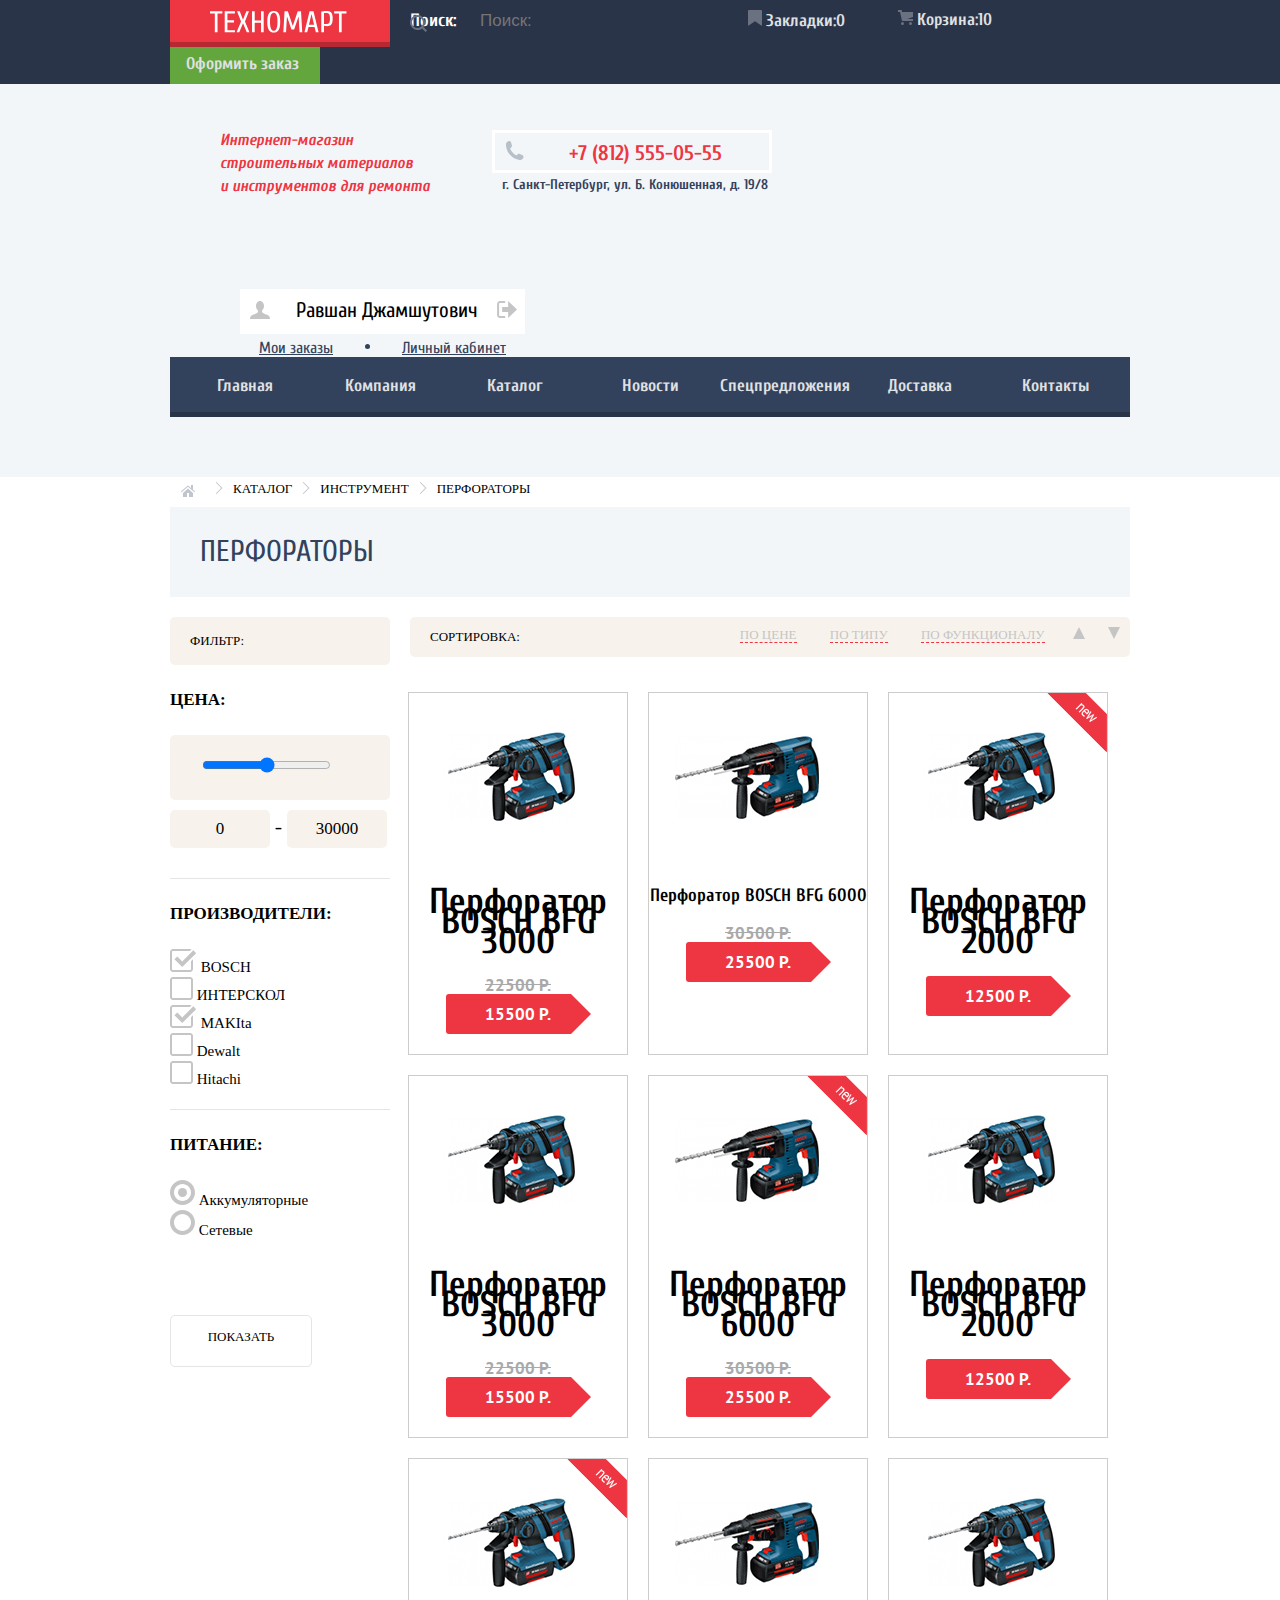
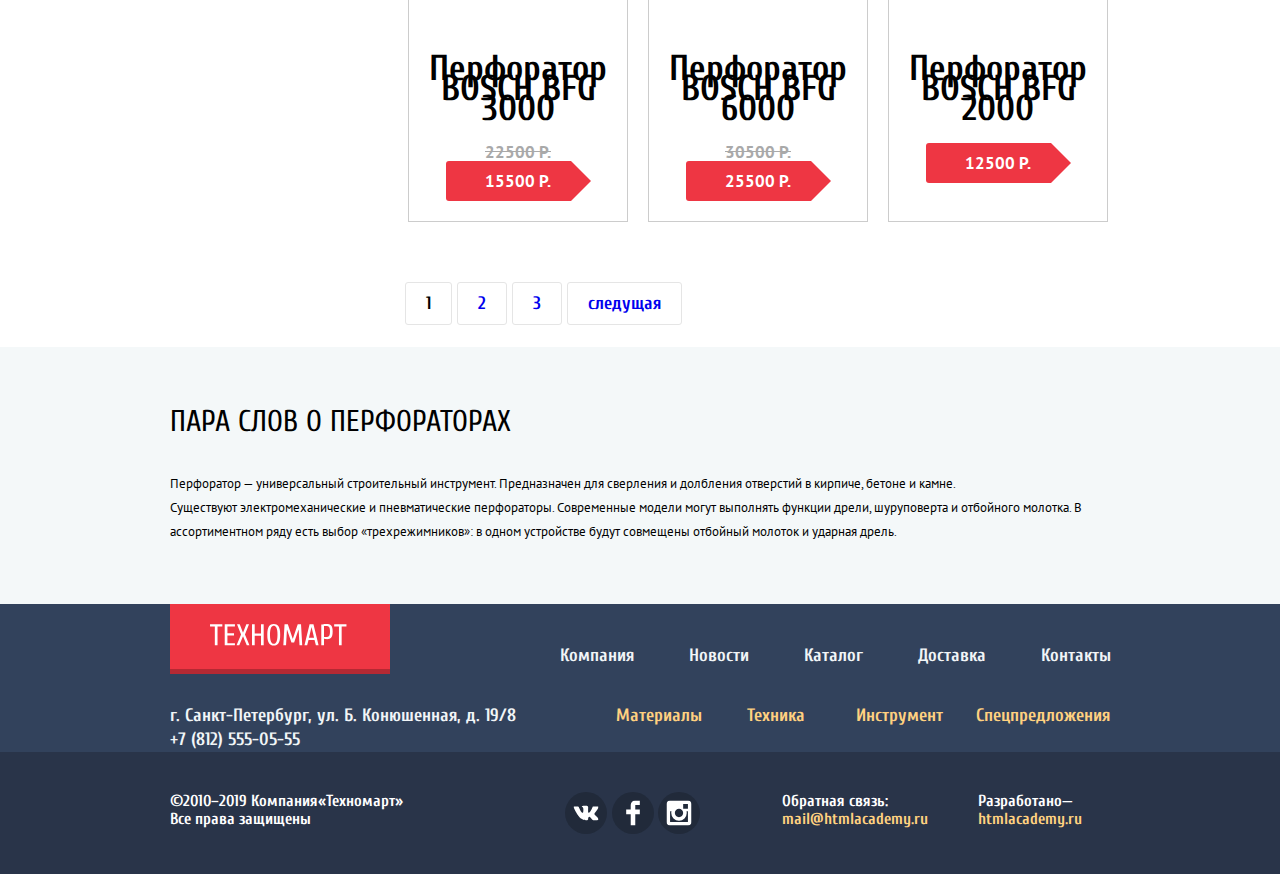
==== catalog.html @ d01e805a "first project" ====
<!DOCTYPE html>
<html lang="ru">
<head>
<meta charset="utf-8">
<title>Техномарт-Каталог</title>
<link href="https://fonts.googleapis.com/css2?family=Cuprum:ital,wght@0,400;0,700;1,400;1,700&family=PT+Sans:ital,wght@0,400;0,700;1,400;1,700&display=swap" rel="stylesheet">
<link href="css/normalize.css" rel="stylesheet">
<link href="css/style.css" rel="stylesheet">
</head>
<body>
  <header>
<!---------------------------------Верхнее меню хедера----------------------------------->
     <div class="top-menu">
<!----------------------------------------------Логотип-------------------------------------------------->
       <div class="holder">
         <a href="./index.html" class="logo">
           <svg xmlns="http://www.w3.org/2000/svg" xmlns:xlink="http://www.w3.org/1999/xlink" preserveAspectRatio="xMidYMid" width="136.5" height="21.59" viewBox="0 0 136.5 21.59">
           <defs>
           <style>
             .cls-1 {
             fill: #fff;
             fill-rule: evenodd;
             }
           </style>
           </defs>
           <path d="M131.694,2.397 L131.694,21.297 L128.994,21.297 L128.994,2.397 L124.194,2.397 L124.194,0.297 L136.494,0.297 L136.494,2.397 L131.694,2.397 ZM121.299,13.512 C120.829,14.102 120.239,14.522 119.529,14.772 C118.819,15.022 117.974,15.147 116.994,15.147 C116.534,15.147 116.014,15.117 115.434,15.057 C114.854,14.997 114.374,14.927 113.994,14.847 L113.994,21.297 L111.294,21.297 L111.294,0.597 C112.054,0.377 112.819,0.222 113.589,0.132 C114.359,0.042 115.194,-0.003 116.094,-0.003 C117.294,-0.003 118.314,0.122 119.154,0.372 C119.994,0.622 120.674,1.037 121.194,1.617 C121.714,2.197 122.094,2.967 122.334,3.927 C122.574,4.887 122.694,6.077 122.694,7.497 C122.694,8.957 122.579,10.177 122.349,11.157 C122.119,12.137 121.769,12.922 121.299,13.512 ZM119.769,4.797 C119.619,4.077 119.384,3.507 119.064,3.087 C118.744,2.667 118.339,2.372 117.849,2.202 C117.359,2.032 116.774,1.947 116.094,1.947 L113.994,1.947 L113.994,13.047 L116.094,13.047 C116.774,13.047 117.359,12.962 117.849,12.792 C118.339,12.622 118.744,12.327 119.064,11.907 C119.384,11.487 119.619,10.917 119.769,10.197 C119.919,9.477 119.994,8.577 119.994,7.497 C119.994,6.417 119.919,5.517 119.769,4.797 ZM104.544,15.897 L98.544,15.897 L97.194,21.297 L94.494,21.297 L99.594,0.297 L103.494,0.297 L108.594,21.297 L105.894,21.297 L104.544,15.897 ZM101.604,3.297 L101.484,3.297 L98.994,13.797 L104.094,13.797 L101.604,3.297 ZM88.644,5.697 L88.494,5.697 L84.144,18.597 L81.444,18.597 L77.094,5.697 L76.944,5.697 L76.044,21.297 L73.344,21.297 L74.544,0.297 L77.844,0.297 L82.734,14.697 L82.854,14.697 L87.744,0.297 L91.044,0.297 L92.244,21.297 L89.544,21.297 L88.644,5.697 ZM68.484,19.347 C67.924,20.167 67.249,20.747 66.459,21.087 C65.669,21.427 64.764,21.597 63.744,21.597 C62.724,21.597 61.819,21.427 61.029,21.087 C60.239,20.747 59.564,20.167 59.004,19.347 C58.444,18.527 58.019,17.422 57.729,16.032 C57.439,14.642 57.294,12.897 57.294,10.797 C57.294,8.697 57.439,6.952 57.729,5.562 C58.019,4.172 58.444,3.067 59.004,2.247 C59.564,1.427 60.239,0.847 61.029,0.507 C61.819,0.167 62.724,-0.003 63.744,-0.003 C64.764,-0.003 65.669,0.167 66.459,0.507 C67.249,0.847 67.924,1.427 68.484,2.247 C69.044,3.067 69.469,4.172 69.759,5.562 C70.049,6.952 70.194,8.697 70.194,10.797 C70.194,12.897 70.049,14.642 69.759,16.032 C69.469,17.422 69.044,18.527 68.484,19.347 ZM67.179,6.357 C66.969,5.197 66.694,4.277 66.354,3.597 C66.014,2.917 65.614,2.447 65.154,2.187 C64.694,1.927 64.224,1.797 63.744,1.797 C63.264,1.797 62.794,1.927 62.334,2.187 C61.874,2.447 61.474,2.917 61.134,3.597 C60.794,4.277 60.519,5.197 60.309,6.357 C60.099,7.517 59.994,8.997 59.994,10.797 C59.994,12.597 60.099,14.077 60.309,15.237 C60.519,16.397 60.794,17.317 61.134,17.997 C61.474,18.677 61.874,19.147 62.334,19.407 C62.794,19.667 63.264,19.797 63.744,19.797 C64.224,19.797 64.694,19.667 65.154,19.407 C65.614,19.147 66.014,18.677 66.354,17.997 C66.694,17.317 66.969,16.397 67.179,15.237 C67.389,14.077 67.494,12.597 67.494,10.797 C67.494,8.997 67.389,7.517 67.179,6.357 ZM50.994,11.697 L44.694,11.697 L44.694,21.297 L41.994,21.297 L41.994,0.297 L44.694,0.297 L44.694,9.597 L50.994,9.597 L50.994,0.297 L53.694,0.297 L53.694,21.297 L50.994,21.297 L50.994,11.697 ZM36.745,21.297 L32.995,12.297 L29.245,21.297 L26.545,21.297 L31.045,10.497 L26.995,0.297 L29.695,0.297 L32.995,8.697 L36.295,0.297 L38.995,0.297 L34.945,10.497 L39.445,21.297 L36.745,21.297 ZM14.695,0.297 L24.895,0.297 L24.895,2.397 L17.395,2.397 L17.395,9.297 L23.995,9.297 L23.995,11.397 L17.395,11.397 L17.395,19.197 L24.895,19.197 L24.895,21.297 L14.695,21.297 L14.695,0.297 ZM7.495,21.297 L4.795,21.297 L4.795,2.397 L-0.005,2.397 L-0.005,0.297 L12.295,0.297 L12.295,2.397 L7.495,2.397 L7.495,21.297 Z" class="cls-1"/>
           </svg>
         </a>
<!-----------------------------------------поиск------------------------------------------------->
        <div class="searchingform">
            <!---------- иконка поиска--------->
            <svg xmlns="http://www.w3.org/2000/svg" width="17" height="17" viewBox="0 0 17 17">
            <path fill="#6a7180" d="M17 15.586l-3.542-3.542A7.465 7.465 0 0 0 15 7.5 7.5 7.5 0 1 0 7.5 15c1.71 0 3.282-.579 4.544-1.542L15.586 17 17 15.586zM2 7.5C2 4.467 4.467 2 7.5 2 10.532 2 13 4.467 13 7.5c0 3.032-2.468 5.5-5.5 5.5A5.506 5.506 0 0 1 2 7.5z"/>
            </svg>
            <form action="https://echo.htmlacademy.ru"  class="" id="serchout" method="POST">
            <label for="search"><span class="visually=hidden"> Поиск:</span>
            </label>
            <input type="search" id="search" name="search" class="search" placeholder="Поиск:">
            </form>
        </div>
<!----------------------------------------закладки---------------------------------------------->
        <div class="top-navigation">

            <label for="bookmark">
            <a href="#">
            <!-- ---------иконка закладок------->
            <svg xmlns="http://www.w3.org/2000/svg" width="14" height="16" viewBox="0 0 14 16">
            <path fill="#6a7180" d="M14 15c0 .55-.368.741-.818.426l-5.363-3.765c-.45-.315-1.187-.315-1.637 0L.818 15.426C.368 15.741 0 15.55 0 15V1c0-.55.45-1 1-1h12c.55 0 1 .45 1 1v14z"/>
            </svg>
            Закладки:<output name="bookmark" id="bookmark">0</output></a></label>
        </div>
<!----------------------------------------Корзина------------------------------------------------------->
        <div class="top-navigation">
            <!-----------иконка Корзины-------->
            <label for="cart">
            <a href="#">
            <svg xmlns="http://www.w3.org/2000/svg" width="15" height="15" viewBox="0 0 15 15"><circle fill="#6a7180" cx="4.5" cy="13.5" r="1.5"/><circle fill="#6a7180" cx="12.5" cy="13.5" r="1.5"/><path fill="#6a7180" d="M15 2H4.07l-.422-2H0v2h2.031l1.985 9H15V9H9.441L15 6.951z"/>
            </svg>
            Корзина:<output name="cart" id="cart">10</output></a></label>
        </div>
<!---------------------------------------оформление заказа-------------------------------------------->
         <a href="#" class="zakaz"><p>Оформить заказ</p></a>
     </div>
     </div>
<!------------------------------------- СРЕДНЯЯ ЧАСТЬ ХЕДЕРА ------------------------------->
     <div class="middle-navigation">
        <div class="holder">
         <div class="pagename"><div class="text">Интернет-магазин строительных материалов <br> и инструментов для ремонта</div></div>
         <div class="contact">
             <a href="tel:+78125550555">
         <!--------------------------контактная информация------------------------------------>
           <!------------ иконка телефона ------------------------>
           <svg xmlns="http://www.w3.org/2000/svg" width="19" height="19" viewBox="0 0 19 19">
            <path fill="#B7BFC8" d="M15.572 18.985h-.941c-4.129-.488-7.157-2.408-9.359-4.864C3.062 11.66 1.318 8.492.978 4.228V3.084c.078-.774.459-1.304.898-1.757C2.425.766 3.25.044 4.002.019c.554-.018 1.5.38 1.879.899.329.446.504 1.339.656 2.003.154.671.505 1.643.408 2.289-.148 1.007-1.487 1.434-1.879 2.166 1.307 3.135 3.443 5.439 6.293 7.031.715-.392 1.346-1.572 2.332-1.595.359-.009.818.178 1.184.286.402.121.75.275 1.104.408.596.224 1.648.521 2.004 1.021.365.513.57 1.356.49 1.879-.164 1.041-1.879 2.197-2.901 2.579z"/>
           </svg>
           +7 (812) 555-05-55</a>
         <div class="adres">г. Санкт-Петербург, ул. Б. Конюшенная, д. 19/8</div>
         </div>
<!-----------------------------------------МЕНЮ ПОЛЬЗОВАТЕЛЯ----------------------------------------------->
              
<!----------------------------------------------логин------------------------------------------------->
         <div class="user-menu user-menu-catalog">
           <div class="enter-catalog">
               <a href="">
                <!-----------------иконка входа ----------------------------------->
                <svg xmlns="http://www.w3.org/2000/svg" width="20" height="18" viewBox="0 0 20 18"><path fill="#c5c5c5" d="M17.881 14.166c-2.144-.735-4.256-1.666-5.207-2.39-.657-.501-.77-1.618-.517-2.415 1.118-.903 1.864-2.477 1.864-4.278C14.021 2.276 12.221 0 10 0S5.979 2.276 5.979 5.083c0 1.801.746 3.374 1.863 4.277.253.798.141 1.915-.517 2.416-.95.724-3.063 1.654-5.207 2.39S0 18 0 18h20s.025-3.099-2.119-3.834z"/>
                </svg>
               </a>
               <div class="user-name">Равшан Джамшутович</div>
    <!-------------------------------------------выход------------------------------------------------->
               <a  href="">
                    <!--иконка выхода -->
                    <svg xmlns="http://www.w3.org/2000/svg" width="21" height="17" viewBox="0 0 21 17">
                        <g fill="#c5c5c5"><path fill="#c5c5c5" d="M21 8.5L12.125 0v6h-6v5h6v6z"/>
                        <path fill="#c5c5c5" d="M3.106 13.952V3.048c.018-.376.171-1.057 1.01-1.057h5.027V0H4.116C1.938 0 1.112 1.81 1.087 3.027v10.946C1.112 15.189 1.938 17 4.116 17h5.027v-1.99H4.116c-.839 0-.992-.683-1.01-1.058z"/>
                        </g>
                    </svg>
               </a>
           </div>
        
<!----------------------------------------меню личной информации-------------------------------->
         <div class="cabinet">
           <a  href="#">Мои заказы</a>
           <div class="point"></div>
           <a  href="#">Личный кабинет</a>
         </div>
          </div>
     </div>
<!-------------------------------------Нижнее меню хедера ------------------------------>
         <ul class="site-navigation notmark holder">
            <li> <a href="index.html">Главная</a></li>
            <li> <a href="#">Компания</a></li>
            <li> <a >Каталог</a></li>
            <li> <a href="#">Новости</a></li>
            <li> <a href="#">Спецпредложения</a></li>
            <li> <a href="#">Доставка</a></li>
            <li> <a href="#">Контакты</a></li>
         </ul>
         </div>
  </header>
<!---------------------------------------------------------- КОНТЕНТ---------------------------------------->
  <main>
     <h1 class="visually-hidden">перфоратор купить</h1>
<!-----------------------------------ХЛЕБНЫЕ КРОШКИ ---------------------------------->
     <div class="holder bread">
         <!--на главную -->
         <a href="/index.html">
           <svg xmlns="http://www.w3.org/2000/svg" width="15" height="12" viewBox="0 0 15 12">
            <g fill="#C1C6CE">
            <path d="M3 8v4h4V8h2v4h4V8L8 3.516z"/>
            <path d="M14.831 6.365L13 4.751V0h-2v2.987L8.332.635c-.02-.017-.043-.023-.064-.037a.465.465 0 0 0-.08-.047.551.551 0 0 0-.095-.024C8.062.521 8.032.515 8 .515c-.031 0-.061.006-.092.012a.46.46 0 0 0-.095.025c-.028.011-.053.029-.08.046-.021.014-.045.02-.064.037l-6.498 5.73a.501.501 0 0 0 .33.875.497.497 0 0 0 .331-.125L8 1.677l6.169 5.438a.501.501 0 0 0 .662-.75z"/>
            </g>
           </svg>
         </a>
         <!--стрелка вправо -->
         <svg xmlns="http://www.w3.org/2000/svg" width="8" height="12" viewBox="0 0 8 12">
           <path fill="#C1C6CE" d="M7.237 5.642L1.729.133a.506.506 0 1 0-.716.716L6.163 6l-5.151 5.15a.507.507 0 0 0 .716.717l5.509-5.509a.504.504 0 0 0 0-.716z"/>
         </svg>
         
         <a href="#">
         Каталог
          </a>
         <!--стрелка вправо -->
           <svg xmlns="http://www.w3.org/2000/svg" width="8" height="12" viewBox="0 0 8 12">
            <path fill="#C1C6CE" d="M7.237 5.642L1.729.133a.506.506 0 1 0-.716.716L6.163 6l-5.151 5.15a.507.507 0 0 0 .716.717l5.509-5.509a.504.504 0 0 0 0-.716z"/>
           </svg>
        
         <a href="#">
         Инструмент
         </a>
         <!--стрелка вправо -->
           <svg xmlns="http://www.w3.org/2000/svg" width="8" height="12" viewBox="0 0 8 12">
            <path fill="#C1C6CE" d="M7.237 5.642L1.729.133a.506.506 0 1 0-.716.716L6.163 6l-5.151 5.15a.507.507 0 0 0 .716.717l5.509-5.509a.504.504 0 0 0 0-.716z"/>
           </svg>
         
         <a href="#">
         Перфораторы
         </a>
     </div>
<!-----------------------------название страницы--------------------------------------------->
     <div class=" holder name-page"> <p>ПЕРФОРАТОРЫ </p></div>
<!----------------------------------ФИЛЬТРЫ------------------------------------------>
<!-------------------------фильтр------------------------------------------>
    <section class="holder items">
    <div class="cols-filtr">
     <div class="filtr">
         <p>фильтр:</p>
         <h2>цена:</h2>
         <div class="range">
         <input type="range" min="0" max="30000">
         </div>
         <input type="text" value="0" class="output">
         -
         <input type="text" value="30000" class="output">
     </div>
<!-------------------------сортировка------------------------------------------>
<!---------------------------------- колонка выбора ПРОИЗВОДИТЕЛИ-------------------------->
     <div class="lable">
         <h2>ПРОИЗВОДИТЕЛИ:</h2>
         <ul class="lable-checkbox notmark">
<!-------------------------иконка выбранной фирмы БОШ---------------------------------->
                <li>
                <svg xmlns="http://www.w3.org/2000/svg" width="27" height="23" viewBox="0 0 27 23">
                <path fill="#c5c5c5" d="M7.285 7.486l-2.829 2.829 7.783 7.783L26.171 4.166l-2.828-2.829-11.104 11.102z"/>
                <path fill="#c5c5c5" d="M21 20c0 .542-.458 1-1 1H3c-.542 0-1-.458-1-1V3c0-.542.458-1 1-1h16.908L21.493.415A2.96 2.96 0 0 0 20 0H3C1.35 0 0 1.35 0 3v17c0 1.65 1.35 3 3 3h17c1.65 0 3-1.35 3-3v-9.829l-2 2V20z"/>
                </svg>
                <input type="checkbox" checked class="visually-hidden"> BOSCH
            </li>
<!-------------------------иконка  фирмы интерскол---------------------------------->
            <li>
                <svg xmlns="http://www.w3.org/2000/svg" width="23" height="23" viewBox="0 0 23 23">
                <path fill="#c5c5c5" d="M20 2c.542 0 1 .458 1 1v17c0 .542-.458 1-1 1H3c-.542 0-1-.458-1-1V3c0-.542.458-1 1-1h17m0-2H3C1.35 0 0 1.35 0 3v17c0 1.65 1.35 3 3 3h17c1.65 0 3-1.35 3-3V3c0-1.65-1.35-3-3-3z"/>
                </svg>
                <input type="checkbox" class="visually-hidden">ИНТЕРСКОЛ
            </li>
<!-------------------------иконка выбранной фирмы Макита---------------------------->
            <li>
                <svg xmlns="http://www.w3.org/2000/svg" width="27" height="23" viewBox="0 0 27 23">
                <path fill="#c5c5c5" d="M7.285 7.486l-2.829 2.829 7.783 7.783L26.171 4.166l-2.828-2.829-11.104 11.102z"/>
                <path fill="#c5c5c5" d="M21 20c0 .542-.458 1-1 1H3c-.542 0-1-.458-1-1V3c0-.542.458-1 1-1h16.908L21.493.415A2.96 2.96 0 0 0 20 0H3C1.35 0 0 1.35 0 3v17c0 1.65 1.35 3 3 3h17c1.65 0 3-1.35 3-3v-9.829l-2 2V20z"/>
                </svg>
                <input type="checkbox" checked class="visually-hidden">MAKIta
            </li>
<!-------------------------иконка  фирмы Дэволт---------------------------------->
            <li>
                <svg xmlns="http://www.w3.org/2000/svg" width="23" height="23" viewBox="0 0 23 23">
                <path fill="#c5c5c5" d="M20 2c.542 0 1 .458 1 1v17c0 .542-.458 1-1 1H3c-.542 0-1-.458-1-1V3c0-.542.458-1 1-1h17m0-2H3C1.35 0 0 1.35 0 3v17c0 1.65 1.35 3 3 3h17c1.65 0 3-1.35 3-3V3c0-1.65-1.35-3-3-3z"/>
                </svg>
                <input type="checkbox" class="visually-hidden"> Dewalt
            </li>
<!-------------------------иконка  фирмы хитачи---------------------------------->
            <li>
                <svg xmlns="http://www.w3.org/2000/svg" width="23" height="23" viewBox="0 0 23 23">
                <path fill="#c5c5c5" d="M20 2c.542 0 1 .458 1 1v17c0 .542-.458 1-1 1H3c-.542 0-1-.458-1-1V3c0-.542.458-1 1-1h17m0-2H3C1.35 0 0 1.35 0 3v17c0 1.65 1.35 3 3 3h17c1.65 0 3-1.35 3-3V3c0-1.65-1.35-3-3-3z"/>
                </svg>
                <input type="checkbox" class="visually-hidden"> Hitachi
            </li>
         </ul>
     </div>
<!------------------------------ колонка выбора ПИТАНИЕ---------------------------------->
     <div class="pit">
         <h2>ПИТАНИЕ:</h2>
         <ul class="lable-checkbox notmark">
<!-------------------------иконка  выбранного типа аккумуляторные----------------------------->
            <li>
                <svg xmlns="http://www.w3.org/2000/svg" width="25" height="25" viewBox="0 0 25 25">
                <path fill="#c5c5c5" d="M12.5 4c4.687 0 8.5 3.813 8.5 8.5 0 4.687-3.813 8.5-8.5 8.5C7.813 21 4 17.187 4 12.5 4 7.813 7.813 4 12.5 4m0-4C5.597 0 0 5.597 0 12.5S5.597 25 12.5 25 25 19.403 25 12.5 19.403 0 12.5 0z"/>
                <circle fill="#c5c5c5" cx="12.5" cy="12.5" r="4.5"/>
                </svg>
                <input type="radio" checked class="visually-hidden"> Аккумуляторные
            </li>
<!-------------------------иконка  типа сетевые----------------------------->
            <li>
                <svg xmlns="http://www.w3.org/2000/svg" width="25" height="25" viewBox="0 0 25 25">
                <path fill="#c5c5c5" d="M12.5 4c4.687 0 8.5 3.813 8.5 8.5 0 4.687-3.813 8.5-8.5 8.5C7.813 21 4 17.187 4 12.5 4 7.813 7.813 4 12.5 4m0-4C5.597 0 0 5.597 0 12.5S5.597 25 12.5 25 25 19.403 25 12.5 19.403 0 12.5 0z"/>
                </svg>
                <input type="radio" class="visually-hidden"> Сетевые
            </li>
         </ul>
     </div>
     <a href="#">ПОКАЗАТЬ</a>
     
     </div>
    
        <div class="sort">
            <p>сортировка:<p>
            <a href="#">   по цене</a>
            <a href="#">   по типу</a>
            <a href="#">   по функционалу</a>
            <a href="#" class="arrow arrow-up">по возрастанию</a>
            <a href="#" class="arrow arrow-down">по убыванию</a>
        </div>
<!-------------------------------------КАТАЛОГ ТОВАРОВ--------------------------------------->
    <div class="catalog-items">
<!----------------------------окно товара 1----------------------------->
         <article class="catalog-item">
           <div>
            <img src="img/content/Bosch_BFG_3000.jpg" alt=" аккумкляторный перформатор Bosch_BFG_3000, средних размеров, с переключателем режима сверления, перфорирования и отбойный молоток. Фирменной раскрасски синего цвета и красными буквами" width="218" height="168">
            <h1>Перфоратор BOSCH BFG 3000</h1>
            <div class="deleted"> 22500 Р.</div>
            <div class="price">15500 Р.</div>
           </div>
           <div class="actions">
            <a href="#" class="buy">купить</a>
            <a href="#" class="bookmark">в закладки</a>
           </div>
         </article>
<!----------------------------окно окно товара 2----------------------------->
         <article class="catalog-item">
           <div>
            <img src="img/content/Bosch_BFG_6000.jpg" alt="аккумкляторный перформатор Bosch_BFG_6000,  Большого размера, с переключателем режима сверления, перфорирования и отбойный молоток. Фирменной раскрасски синего цвета и красными буквами" width="218" height="168">
            <p>Перфоратор BOSCH BFG 6000</p>
            <div class="deleted">30500 Р.</div>
            <div class="price">25500 Р.</div>
           </div>
           <div class="actions">
            <a href="#" class="buy">купить</a>
            <a href="#" class="bookmark">в закладки</a>
           </div>
         </article>
<!---------------------------окно окно товара 3------------------------------->
         <article class="catalog-item item-new">
           <div>
            <img src="img/content/Bosch_BFG_2000.jpg" alt="аккумкляторный перформатор Bosch_BFG_2000,  Большого размера, с переключателем режима сверления, перфорирования и отбойный молоток. Фирменной раскрасски синего цвета и красными буквами" width="218" height="168">
            <h1>Перфоратор BOSCH BFG 2000</h1>
            <div class="price">12500 Р.</div>
           </div>
           <div class="actions">
            <a href="#" class="buy">купить</a>
            <a href="#" class="bookmark">в закладки</a>
           </div>
         </article>
<!--------------------------окно окно товара 4-------------------------------->
         <article class="catalog-item">
           <div>
            <img src="img/content/Bosch_BFG_3000.jpg" alt="аккумкляторный перформатор Bosch_BFG_3000, средних размеров, с переключателем режима сверления, перфорирования и отбойный молоток. Фирменной раскрасски синего цвета и красными буквами" width="218" height="168">
            <h1>Перфоратор BOSCH BFG 3000</h1>
            <div class="deleted"> 22500 Р.</div>
            <div class="price">15500 Р.</div>
           </div>
           <div class="actions">
            <a href="#" class="buy">купить</a>
            <a href="#" class="bookmark">в закладки</a>
           </div>
         </article>
<!------------------------окно окно товара 5---------------------------------->
         <article class="catalog-item item-new">
           <div>
            <img src="img/content/Bosch_BFG_6000.jpg" alt="аккумкляторный перформатор Bosch_BFG_6000,  Большого размера, с переключателем режима сверления, перфорирования и отбойный молоток. Фирменной раскрасски синего цвета и красными буквами" width="218" height="168">
            <h1>Перфоратор BOSCH BFG 6000</h1>
            <div class="deleted">30500 Р.</div>
            <div class="price">25500 Р.</div>
           </div>
           <div class="actions">
            <a href="#" class="buy">купить</a>
            <a href="#" class="bookmark">в закладки</a>
           </div>
         </article>
<!------------------------окно окно товара 6---------------------------------->
         <article class="catalog-item">
           <div>
            <img src="img/content/Bosch_BFG_2000.jpg" alt="аккумкляторный перформатор Bosch_BFG_2000,  Большого размера, с переключателем режима сверления, перфорирования и отбойный молоток. Фирменной раскрасски синего цвета и красными буквами" width="218" height="168">
            <h1>Перфоратор BOSCH BFG 2000</h1>
            <div class="price">12500 Р.</div>
           </div>
           <div class="actions">
            <a href="#" class="buy">купить</a>
            <a href="#" class="bookmark">в закладки</a>
           </div>
         </article>
<!-------------------------окно окно товара 7--------------------------------->
         <article class="catalog-item item-new">
           <div>
            <img src="img/content/Bosch_BFG_3000.jpg" alt="аккумкляторный перформатор Bosch_BFG_3000, средних размеров, с переключателем режима сверления, перфорирования и отбойный молоток. Фирменной раскрасски синего цвета и красными буквами" width="218" height="168">
            <h1>Перфоратор BOSCH BFG 3000</h1>
            <div class="deleted"> 22500 Р.</div>
            <div class="price">15500 Р.</div>
           </div>
           <div class="actions">
            <a href="#" class="buy">купить</a>
            <a href="#" class="bookmark">в закладки</a>
           </div>
         </article>
<!--------------------------окно окно товара 8--------------------------------->
         <article class="catalog-item">
           <div>
            <img src="img/content/Bosch_BFG_6000.jpg" alt="аккумкляторный перформатор Bosch_BFG_6000,  Большого размера, с переключателем режима сверления, перфорирования и отбойный молоток. Фирменной раскрасски синего цвета и красными буквами" width="218" height="168">
            <h1>Перфоратор BOSCH BFG 6000</h1>
            <div class="deleted">30500 Р.</div>
            <div class="price">25500 Р.</div>
           </div>
           <div class="actions">
            <a href="#" class="buy">купить</a>
            <a href="#" class="bookmark">в закладки</a>
           </div>
         </article>
<!--------------------------окно окно товара 9--------------------------------->
         <article class="catalog-item">
           <div>
            <img src="img/content/Bosch_BFG_2000.jpg" alt="аккумкляторный перформатор Bosch_BFG_2000,  Большого размера, с переключателем режима сверления, перфорирования и отбойный молоток. Фирменной раскрасски синего цвета и красными буквами" width="218" height="168">
            <h1>Перфоратор BOSCH BFG 2000</h1>
            <div class="price">12500 Р.</div>
           </div>
           <div class="actions">
            <a href="#" class="buy">купить</a>
            <a href="#" class="bookmark">в закладки</a>
           </div>
         </article>
<!----------------переход на следущую страницу каталога--------------------------------->
         <div class="page-numb">
           <a >1</a>
           <a href="#">2</a>
           <a href="#">3</a>
           <a href="#">следущая</a>
         </div>
     </div>
    
     </section>
<!------------------------------------------ТЕКСТОВЫЙ БЛОК--------------------------------->
     <section class="service perf">
         <div class="holder">
         <h1>ПАРА СЛОВ О ПЕРФОРАТОРАХ</h1>
         <p>
            Перфоратор — универсальный строительный инструмент. Предназначен для сверления и долбления отверстий в кирпиче, бетоне и камне. <br>
            Существуют электромеханические и пневматические перфораторы. Современные модели могут выполнять функции дрели, шуруповерта и отбойного молотка. В ассортиментном ряду есть выбор «трехрежимников»: в одном устройстве будут совмещены отбойный молоток и ударная дрель.
         </p>
         </div>
     </section>
  </main>
  <footer>
<!------------------------------ ФУТЕР-------------------------------------------------------->
<!------------------------------ верхняя часть футера------------------------------------------>
       <section class="main-footer">
          <!--на главную -->
          <div class="holder holder-footer">
          <a class="logo-footer">
            <svg xmlns="http://www.w3.org/2000/svg" xmlns:xlink="http://www.w3.org/1999/xlink" preserveAspectRatio="xMidYMid" width="136.5" height="21.59" viewBox="0 0 136.5 21.59">
             <defs>
                 <style>
                    .cls-1 {
                      fill: #fff;
                      fill-rule: evenodd;
                    }
                 </style>
             </defs>
             <path d="M131.694,2.397 L131.694,21.297 L128.994,21.297 L128.994,2.397 L124.194,2.397 L124.194,0.297 L136.494,0.297 L136.494,2.397 L131.694,2.397 ZM121.299,13.512 C120.829,14.102 120.239,14.522 119.529,14.772 C118.819,15.022 117.974,15.147 116.994,15.147 C116.534,15.147 116.014,15.117 115.434,15.057 C114.854,14.997 114.374,14.927 113.994,14.847 L113.994,21.297 L111.294,21.297 L111.294,0.597 C112.054,0.377 112.819,0.222 113.589,0.132 C114.359,0.042 115.194,-0.003 116.094,-0.003 C117.294,-0.003 118.314,0.122 119.154,0.372 C119.994,0.622 120.674,1.037 121.194,1.617 C121.714,2.197 122.094,2.967 122.334,3.927 C122.574,4.887 122.694,6.077 122.694,7.497 C122.694,8.957 122.579,10.177 122.349,11.157 C122.119,12.137 121.769,12.922 121.299,13.512 ZM119.769,4.797 C119.619,4.077 119.384,3.507 119.064,3.087 C118.744,2.667 118.339,2.372 117.849,2.202 C117.359,2.032 116.774,1.947 116.094,1.947 L113.994,1.947 L113.994,13.047 L116.094,13.047 C116.774,13.047 117.359,12.962 117.849,12.792 C118.339,12.622 118.744,12.327 119.064,11.907 C119.384,11.487 119.619,10.917 119.769,10.197 C119.919,9.477 119.994,8.577 119.994,7.497 C119.994,6.417 119.919,5.517 119.769,4.797 ZM104.544,15.897 L98.544,15.897 L97.194,21.297 L94.494,21.297 L99.594,0.297 L103.494,0.297 L108.594,21.297 L105.894,21.297 L104.544,15.897 ZM101.604,3.297 L101.484,3.297 L98.994,13.797 L104.094,13.797 L101.604,3.297 ZM88.644,5.697 L88.494,5.697 L84.144,18.597 L81.444,18.597 L77.094,5.697 L76.944,5.697 L76.044,21.297 L73.344,21.297 L74.544,0.297 L77.844,0.297 L82.734,14.697 L82.854,14.697 L87.744,0.297 L91.044,0.297 L92.244,21.297 L89.544,21.297 L88.644,5.697 ZM68.484,19.347 C67.924,20.167 67.249,20.747 66.459,21.087 C65.669,21.427 64.764,21.597 63.744,21.597 C62.724,21.597 61.819,21.427 61.029,21.087 C60.239,20.747 59.564,20.167 59.004,19.347 C58.444,18.527 58.019,17.422 57.729,16.032 C57.439,14.642 57.294,12.897 57.294,10.797 C57.294,8.697 57.439,6.952 57.729,5.562 C58.019,4.172 58.444,3.067 59.004,2.247 C59.564,1.427 60.239,0.847 61.029,0.507 C61.819,0.167 62.724,-0.003 63.744,-0.003 C64.764,-0.003 65.669,0.167 66.459,0.507 C67.249,0.847 67.924,1.427 68.484,2.247 C69.044,3.067 69.469,4.172 69.759,5.562 C70.049,6.952 70.194,8.697 70.194,10.797 C70.194,12.897 70.049,14.642 69.759,16.032 C69.469,17.422 69.044,18.527 68.484,19.347 ZM67.179,6.357 C66.969,5.197 66.694,4.277 66.354,3.597 C66.014,2.917 65.614,2.447 65.154,2.187 C64.694,1.927 64.224,1.797 63.744,1.797 C63.264,1.797 62.794,1.927 62.334,2.187 C61.874,2.447 61.474,2.917 61.134,3.597 C60.794,4.277 60.519,5.197 60.309,6.357 C60.099,7.517 59.994,8.997 59.994,10.797 C59.994,12.597 60.099,14.077 60.309,15.237 C60.519,16.397 60.794,17.317 61.134,17.997 C61.474,18.677 61.874,19.147 62.334,19.407 C62.794,19.667 63.264,19.797 63.744,19.797 C64.224,19.797 64.694,19.667 65.154,19.407 C65.614,19.147 66.014,18.677 66.354,17.997 C66.694,17.317 66.969,16.397 67.179,15.237 C67.389,14.077 67.494,12.597 67.494,10.797 C67.494,8.997 67.389,7.517 67.179,6.357 ZM50.994,11.697 L44.694,11.697 L44.694,21.297 L41.994,21.297 L41.994,0.297 L44.694,0.297 L44.694,9.597 L50.994,9.597 L50.994,0.297 L53.694,0.297 L53.694,21.297 L50.994,21.297 L50.994,11.697 ZM36.745,21.297 L32.995,12.297 L29.245,21.297 L26.545,21.297 L31.045,10.497 L26.995,0.297 L29.695,0.297 L32.995,8.697 L36.295,0.297 L38.995,0.297 L34.945,10.497 L39.445,21.297 L36.745,21.297 ZM14.695,0.297 L24.895,0.297 L24.895,2.397 L17.395,2.397 L17.395,9.297 L23.995,9.297 L23.995,11.397 L17.395,11.397 L17.395,19.197 L24.895,19.197 L24.895,21.297 L14.695,21.297 L14.695,0.297 ZM7.495,21.297 L4.795,21.297 L4.795,2.397 L-0.005,2.397 L-0.005,0.297 L12.295,0.297 L12.295,2.397 L7.495,2.397 L7.495,21.297 Z" class="cls-1"/>
            </svg>
          </a>
          <ul class="notmark footer-midletext nav">
            <li><a href="#">Компания</a></li>
            <li><a href="#">Новости</a></li>
            <li><a href="catalog.html">Каталог</a></li>
            <li><a href="#">Доставка</a></li>
            <li><a href="#">Контакты</a></li>
          </ul>
  <!--------------------------адрес + список------------------------------------------->
          <div class="footer-midletext footer-contact">
            <p>г. Санкт-Петербург, ул. Б. Конюшенная, д. 19/8</p>
            <a href="tel:+78125550555">+7 (812) 555-05-55</a>
          </div>
          <ul class="notmark footer-midletext chcolor listitems">
            <li><a href="#">Материалы</a></li>
            <li><a href="#">Техника</a></li>
            <li><a href="#">Инструмент</a></li>
            <li><a href="#">Спецпредложения</a></li>
          </ul>
          </div>
       </section>
  <!-------------------------нижняя линия на темном фоне------------------------------------------>
       <section class="down-footer footerdowntext">
          <div class="holder down-footer-holder">
          <div class="copyright">&copy;2010–2019 Компания&laquo;Техномарт&raquo; <br>Все права защищены</div>
          <ul class="notmark icons-holder">
            <li class="icons"> <!-- ----------иконка ВК --------------->
              <span class="visually-hidden"> Вконтакте наша группа</span>
              <a href="#">
                  <svg xmlns="http://www.w3.org/2000/svg" width="26" height="15" viewBox="0 0 26 15"><path fill="#FFF" d="M16.138 11.51c.956-.309 2.18 2.04 3.483 2.939.978.681 1.727.534 1.727.534l3.473-.05s1.815-.112.957-1.554c-.071-.12-.503-1.069-2.585-3.022-2.177-2.043-1.882-1.712.739-5.244 1.597-2.153 2.236-3.468 2.036-4.028-.192-.539-1.365-.399-1.365-.399L20.69.713c-.381.001-.704.119-.851.515-.003.004-.621 1.666-1.445 3.079-1.741 2.989-2.436 3.148-2.724 2.961-.661-.433-.494-1.737-.494-2.664 0-2.897.432-4.105-.846-4.417-.427-.104-.739-.172-1.828-.182-1.392-.021-2.574 0-3.244.329-.445.223-.786.712-.579.74.26.035.843.16 1.155.586.401.552.389 1.789.389 1.789s.229 3.411-.54 3.834c-.528.29-1.25-.302-2.803-3.016-.793-1.388-1.392-2.922-1.392-2.922s-.116-.285-.326-.441c-.25-.185-.6-.244-.6-.244L.848.684S.29.7.085.946c-.182.218-.015.668-.015.668s2.909 6.881 6.203 10.347c3.02 3.182 6.452 2.971 6.452 2.971h1.555s.469-.054.709-.312c.224-.24.214-.691.214-.691s-.031-2.109.935-2.419z"/>
                </svg>
              </a>
            </li>
            <li class="icons"> <!-----------иконка ФБ ------------------>
              <span class="visually-hidden"> ФейсБук наша группа</span>
              <a href="#">
                  <svg xmlns="http://www.w3.org/2000/svg" width="12" height="22" viewBox="0 0 12 22"><path fill="#FFF" d="M12 4V0H8a4 4 0 0 0-4 4v4H0v4h4v10h4V12h4V8H8V4h4z"/>
                </svg>
              </a>
            </li>
            <li class="icons"><!------------иконка Инста ----------------->
              <span class="visually-hidden"> Инстаграмм наша группа</span>
              <a href="#" >
                  <svg xmlns="http://www.w3.org/2000/svg" width="21" height="21" viewBox="0 0 21 21"><path fill="#FFF" d="M18 0H3C1.35 0 0 1.35 0 3v15c0 1.65 1.35 3 3 3h15c1.65 0 3-1.35 3-3V3c0-1.65-1.35-3-3-3zm-7.5 7c1.93 0 3.5 1.57 3.5 3.5S12.43 14 10.5 14 7 12.43 7 10.5 8.57 7 10.5 7zM18 18H3V9h1.181A6.504 6.504 0 0 0 4 10.5a6.5 6.5 0 1 0 13 0 6.45 6.45 0 0 0-.181-1.5H18v9zm0-11h-4V3h4v4z"/>
                  </svg>
              </a>
            </li>
          </ul>
          <div class="down-contact">
              <div class="footerdowntext margin-footer-contact">
                <p> Обратная связь:</p>
                <a href="mailto:mail@htmlacademy.ru" class="chcolor">mail@htmlacademy.ru</a>
              </div>
              <div class="footerdowntext margin-footer-contact">
                <p>Разработано—</p>
                <a href="https://htmlacademy.ru/intensive/htmlcss" class="chcolor">htmlacademy.ru</a>
              </div>
          </div>
          </div>
       </section>
    </footer>
  <!--------------------------------------ПОПАП ТОВАР ДОБАВЛЕН В КОРЗИНУ--------------------------------->
       <section class="modalform">
  <!---------иконка галочким добавления товара в корзину ------------------------------>
           <div class="lable-form">
           <svg xmlns="http://www.w3.org/2000/svg" width="66" height="66" viewBox="0 0 66 66"><circle fill="#63A63E" cx="33" cy="33" r="33"/><path fill="#FFF" d="M49.641 21.066a1.003 1.003 0 0 0-1.414 0L29.788 39.504a1.003 1.003 0 0 1-1.414 0l-8.14-8.139a1.003 1.003 0 0 0-1.414 0L15.285 34.9a1.003 1.003 0 0 0 0 1.414l13.089 13.09a1.003 1.003 0 0 0 1.414 0l3.536-3.536 1.414-1.414 18.438-18.438a1.003 1.003 0 0 0 0-1.414l-3.535-3.536z"/>
           </svg>
           <h1>Товар добавлен в корзину!</h1>
           </div>
           <div class="btns">
           <a href="#" class="btnzak">ОФОРМИТЬ ЗАКАЗ</a>
           <a href="#" class="btnbuy">ПРОДОЛЖИТЬ ПОКУПКИ</a>
           </div>
           <button class="modalform-close"></button>
       </section>
       
       
       <script>
           var link = document.querySelector(".buy");
           var popup = document.querySelector(".modalform");
           var close = popup.querySelector(".modalform-close");

            link.addEventListener("click", function (evt) {
                evt.preventDefault();
                popup.classList.add("modalform-show");
            });
            close.addEventListener("click", function (evt) {
                evt.preventDefault();
                popup.classList.remove("modalform-show");
            });
            window.addEventListener("keydown", function (evt) {
                if (evt.keyCode === 27) {
                evt.preventDefault();
                if (popup.classList.contains("modalform-show")) {
                popup.classList.remove("modalform-show");
            }
            }
            });
       </script>
       
</body>
</html>
---- css/style.css ----
body {
	margin: 0;
	padding: 0;
	
	font-family: "Cuprum", "PT Sans", Arial, sans-serif;
	font-size: 18px;
	line-height: 24px;
	font-weight: 700;
	color: black;
	text-transform: none;
	
	background-color: white;
	background-image:url(../img/content/main_bg.png);
	background-position: top center;
	background-repeat: no-repeat;
}

a {
	text-decoration: none;
}
img{
	max-width: 100%;
	height: auto;
}
.visually-hidden:not(:focus):not(:active),
input[type="checkbox"].visually-hidden,
input[type="radio"].visually-hidden {
  position: absolute;

  width: 1px;
  height: 1px;
  margin: -1px;
  border: 0;
  padding: 0;

  white-space: nowrap;

  clip-path: inset(100%);
  clip: rect(0 0 0 0);
  overflow: hidden;
}
/* ---------------------------одщее форматирование-----------------*/
.top-menu{
	background-color:#293449;
}
.middle-navigation{
	background-color:#f3f6f8;
	color: #32425c;
	padding-bottom: 60px;
 }
.top-navigation{
	margin: 12px 44px;
	width: 960px;
}
.notmark{
	list-style: none;
	margin: 0;
	padding: 0;
}
.holder{
	display: flex; 
	flex-wrap: wrap;
	
	margin-left: 170px;
	margin-right: 170px;
}	
	
/* -------------------------форматирование хедера-------------- */
a.logo{
	position:absolute;
	box-sizing: border-box;
	background-color:#ee3643;
	
	width: 220px;
	height: 47px;
	
	box-shadow: inset 0px -5px 0px #b52933;
}
a.logo-footer:hover,
a.logo:hover{
	background-color:#ca2c37;
	box-shadow: inset 0px -5px 0px #9a212a;
}
a.logo-footer:focus,
a.logo:focus{
	background-image: #ba2732;
	box-shadow: inset 0px -5px 0px #8e1e26;
}
.logo svg{
	display: block;
	position:absolute;
	margin: 11px 40px;
}
.searchingform{
	margin-left: 240px;
	color: #ffffff;
}
.searchingform input{
	display: inline-block;
	
	width: 268px;
	height: 42px;
	padding-left: 18px;
	
	border: none;
	
	background-color:#293449;
	
	font-size: 17px;
	line-height: 18px;
}
.searchingform input:focus{
	background-color:#ffffff;
	color: black;
}
.searchingform svg{
	display: block;
	position: absolute;
	margin-top: 15px;	
}

.top-navigation{
	display: inline-block;
	width: 150px;
	height: 42px;
	margin: 0;
}
.top-navigation a{
	position: absolute;
	margin-left: 18px;
	margin-top: 10px;
	vertical-align: middle;
}
.top-navigation,
.top-navigation a,
.top-menu a{
	font-size: 17px;
	line-height: 18px;
	color: #e0e1e3;

}
.top-navigation:hover,
.top-navigation a:hover,
.searchingform svg path:hover,
.top-menu a :hover,
.site-navigation a:hover{
	color: #ffffff;
	background-color:#212a3a;
	fill: #ffffff;
}

.top-navigation:focus,
.top-navigation a:focus,
.searchingform svg path:focus,
.top-menu a:focus,
.site-navigation a:focus,{
	color:#babbbd;
	background-color:#161d29;
	fill: #ee3643;
}


a.zakaz{
	display: inline-block;
	background-color:#63a63e;
	color: #e0e1e3;
	width: 150px;
	height: 42px;
	margin: 0;
}
.zakaz p:hover,
a.zakaz:hover{
	background-color:#5fbb2d;
	color:#b6c8ae;
}
.zakaz p:focus,
a.zakaz:focus{
	background-color:#518534;
	color:#abc0a1;
}
.zakaz p{
	margin-block-start:0;
	margin-block-end: 0;
	margin: 13px 16px;
}
/*-------------------------средняя часть хедера---------------------*/	
.pagename{
	display: inline-block;
	width: 300px;
	height: 158px;
	font-style: italic;
	font-size: 16px;
	line-height: 23px;
	color: #ee3643;
	
 }
.text{
	 margin: 45px 50px;
	 width: 210px;
 }
.contact{
	margin-left: 22px;
	width: 280px;
	display: flex;
	flex-wrap: wrap;
	align-content: center;
}
.contact a{
	box-sizing: border-box;
	width: 100%;
	height: 43px;
	
	border: 3px solid #ffffff;
	
	padding-top: 8px;
	padding-left: 10px;
	margin: 0;
	color: #ee3643;
	font-size: 21px;
	line-height: 21px;
}
.contact svg{
	margin-right: 40px;
}
.adres{
	display: inline-block;
	
	font-family: "Cuprum";
	font-size: 14px;
	line-height: 24px;
	color: #32425c;
	
	margin: 0;
	padding-left: 10px;
}


.user-menu{
	width: 285px;
	display: flex;
	flex-wrap: wrap;
	justify-content: space-between;
	
	margin-left: 70px;
	padding-top: 47px;
}
.user-menu-catalog{
	flex-direction: column;
	justify-content: flex-start;
}
.enter{
	box-sizing: border-box;
	display: inline-block;
	width: 120px;
	height: 45px;
	background-color: #ffffff;
	
	color: #000000;
	font-size: 21px;
	line-height: 21px;
	font-weight: 400;
	
	padding-left: 15px;
	padding-top: 11px; 
 }
.enter svg{
	 margin-right: 15px;
	 margin-top: 1px;
 }
 /*------------------------------------catalog.html------------------*/
.enter-catalog{

	box-sizing: border-box;
	display: flex;
	justify-content: space-between;
	width: 285px;
	height: 45px;
	background-color: #ffffff;
	
	color: #000000;
	font-size: 21px;
	line-height: 21px;
	font-weight: 400;
	
	padding-left: 10px;
	padding-top: 11px; 
}
.enter-catalog svg{
	 margin-top: 1px;
	 margin-right: 8px;
 }
.user-name{
	margin: 0px;
	padding: 0px;
}
.cabinet{
	
	display: flex;
	justify-content: space-around;
	margin: 0px;
	margin-top: 5px;
}
.cabinet a{
	margin: 0px 11px;
	
	font-size: 16px;
	line-height: 18px;
	font-weight: 400;
	color: #32425c;
}
.cabinet a,
.cabinet a:focus,
.cabinet a:hover{
	text-decoration:underline;
}
.point{
	margin: 5px;
	width: 5px;
	height: 5px;
	border-radius: 50%;
	background-color:#32425c;
}
/*------------------------------------*/
.registration{
	display: block;
	box-sizing: border-box;
	width: 150px;
	height: 45px;
	background-color: #ffffff;
	
	color: #000000;
	font-size: 21px;
	line-height: 21px;
	font-weight: 400;
	
	padding-left: 26px;
	padding-top: 11px; 
 }
 .user-menu a:hover{
	color: #ee3643;
 }
 .user-menu a:focus{
	color:#babbbd;
 }
 
.site-navigation{
	width: 960px;
	min-height: 57px;
	display: flex;
	flex-wrap: wrap;
	justify-content:center;
	
	background-color: #32425c;
	
	box-shadow: inset 0px -5px 0px #293449;
}
ul.site-navigation {
	padding: 0;
}
.site-navigation a{
	display: inline-block;
	box-sizing: border-box;
	width: 135px;
	height: 60px;
	
	font-size: 17px;
	line-height: 17px;
	color: #e0e1e3;
	text-align: center;
	
	padding-top: 20px;	
} 
.site-navigation a:hover{
	background-color: #293449;
	color: #ffffff; 1d2739
}
.site-navigation a:focus{
	background-color: #1d2739;
	color: #a8abaf;
}
/* ----------------------------------форматирование контента------------ */

.new:before {
  content: "";
  position: absolute;
  top: 380px;
  left: 410px;
  z-index: 10;

  width: 60px;
  height: 600px;

  background: url(../img/new.png) no-repeat 0 0;
}

/*---------------------------------------------------------index.html------------------------------------*/
.flex-item{
	margin-top: 60px;
	padding: 0;
}
.row{
	display: flex;
	margin-bottom: 20px;
	
}
.cols{
	margin-left: 640px;
	display: flex;
	flex-direction: column;	
}

.main-item {
	box-sizing: border-box;
	display: inline-block;
	font-size: 14px;
	line-height: 18px;
	color: #ffffff;
	background-color: #e5e5e5;
	margin-right: 20px;
}
.main-item h2{
	font-size: 24px;
	line-height: 30px;
	font-weight: bold;
	color: #ffffff;
	
	margin-left: 20px;
	width: 150px;
	height: 25px;
		
}
.main-item a{
	position: relative;
	
	font-size: 14px;
	line-height: 18px;
	color: #ffffff;
	text-transform: uppercase;
	
	top: -35px;
	left: 20px;
	
	width: 135px;
	height: 38px;
	
	background-color:#e5e5e5;
	opacity: 0.6;
	border-radius: 5px;
	
	padding: 0;
	margin: 0;
	
	padding: 9px 10px;
	
}
.main-item a:hover{
	background-color: #cccccc;
  
}
.main-item a:focus{
	background-color: #b2b2b2;			
}



.box-material svg{
	position: relative;
	
	top:-35px;
	left: 80px;
	
	width: 44px;
	height: 65px;	
}
.box-material{
	width: 300px;
	height: 123px;
	background-color:#ffbf47;
}


.box-instrument svg{
	position: relative;
	
	top:-35px;
	left: 80px;
	
	width: 75px;
	height: 65px;	
}

.box-instrument{
	width: 300px;
	height: 123px;
	background-color: #3bbce3;
}

.box-tech svg{
	position: relative;
	
	top:-35px;
	left: 80px;
	
	width: 80px;
	height: 65px;	
}
.box-tech{
	width: 300px;
	height: 123px;
	background-color: #dc91d8;
}

.box-discont svg{
	position: relative;
	
	top:-35px;
	left: 80px;
	
	width: 60px;
	height: 75px;	
}
.box-discont{
	width: 300px;
	height: 123px;
	background-color: #8ed78f;
	margin-bottom: 20px;
	
}

.box-delivery svg{
	position: relative;
	
	top:-35px;
	left: 80px;
	
	width: 80px;
	height: 65px;	
}
.box-delivery{
	width: 300px;
	height: 123px;
	background-color: #ffc047;
}
/*------------------------------слайдер-------------------------*/
.slider{
	position: absolute;
	top: 522px;
}
.slider1{
	display: flex;
	position: relative;
}
.slider2{
	display: flex;
	position: relative;
	top: -266px;
}
.slider h1{
	font-size: 31px;
	line-height: 31px;
	font-weight: bold;
	color: #ffffff;
	text-transform: uppercase;
	padding: 0;
	margin: 0;
}
.slider h3{
	font-size: 18px;
	line-height: 24px;
	color: #ffffff;
	
	padding: 0;
	margin: 2px 0;

}
.nameslide{
	position: absolute;
	margin: 35px 25px;
}
.opencat{
	position: absolute;
	display: inline-block;
	box-sizing: border-box; 
	top: 205px;
	left: 25px;
	
	width: 195px;
	height: 38px;
	
	font-size: 14px;
	line-height: 18px;
	color: #ffffff;
	text-transform: uppercase;
	background-color: #ee3643;
	border-radius: 5px;
}
.opencat:hover{
	background-color: #ca2c37;
}
.opencat:focus{
	background-color:#ba2732;
}
.opencat p{
	margin: 10px 40px;
	padding: 0;
}

.btnleft{
	position: absolute;
	display: inline-block;
	box-sizing: border-box;
	background-color: transparent;
	border: none;
	
	top: 115px;
	left: 25px;
	
}
.btnright{
	position: absolute;
	display: inline-block;
	box-sizing: border-box;
	background-color:transparent;
	border: none;
	
	top: 115px;
	left: 578px;

}
.indicator1{
	box-sizing: border-box;
	position: absolute;
	width: 10px;
	height: 10px;
	
	top: 220px;
	left: 290px;
	
	border-radius: 100%;
	background-color: #ffffff;
}
.indicator2{
	box-sizing: border-box;
	position: absolute;
	width: 10px;
	height: 10px;
	
	top: 220px;
	left: 312px;
	
	border: 2px solid #ffffff;
	border-radius: 100%;
	background-color: #ee3643;
}
.indicator4{
	box-sizing: border-box;
	position: absolute;
	width: 10px;
	height: 10px;
	
	top: 740px;
	left: 505px;
	
	border: 2px solid #ffffff;
	border-radius: 100%;
	background-color: #ee3643;
	z-index: 3
}
.indicator3{
	box-sizing: border-box;
	position: absolute;
	width: 10px;
	height: 10px;
	
	top: 740px;
	left: 505px;
	
	border: 2px solid #ffffff;
	border-radius: 100%;
	background-color: #ee3643;
	z-index: 3
}



/*------------------------------------------Список популярных товаров---------------------------------------------*/
.pop-header{
	background-color:#f9f5f0;
}
.pop-header-name{
     width: 960px;
     justify-content: space-between;
     align-items: center;
}
.pop-header h1{
	font-size: 30px;
	line-height: 30px;
	font-weight: bold;
	color: #32425c;
	text-transform: uppercase;

}
.pop-header a{
	box-sizing: border-box;
	width: 253px;
	height: 38px;
	
	font-size: 14px;
	line-height: 18px;
	color: #ffffff;
	text-transform: uppercase;
	text-align: center;
	
	background-color: #ee3643;
	border-radius: 5px;
	
	padding: 10px;
	
}
.pop-header a:hover,
.info a:hover,
a.writeus:hover{
	background-color: #ca2c37;
}
.pop-header a:focus,
.info a:focus,
a.writeus:focus{
	background-color:#ba2732;
}
ul.popitems{
	margin: 170;
	padding: 0;
}
.popitems{
	width: 960px;
	justify-content: space-between;
}

.popitems li{
	width: 220px;
	height: 318px;
	border: 1px solid #eaeaea;	
}
.popitems h1{
	width: 191px;
	height: 66px;
	font-family: "PT Sans";
	font-size: 18px;
	line-height: 20px;
	font-weight: bold;
	text-align: center;
	color: black;
	margin:0;
}

.deleted{
	text-decoration:line-through;
	font-family: "PT Sans";
	font-size: 17px;
	line-height: 18px;
	text-align: center;
	color: #a9a9a9;
	font-weight: bold;

}
.price{
	font-family: "PT Sans";
	font-size: 17px;
	line-height: 18px;
	text-align: center;
	color: #ffffff;
	font-weight: bold;

	position: relative;

	width: 85px;
	margin: 0 auto 20px;
	padding: 11px 30px;
	
	background: #ee3643;
	border-radius: 3px;
}
.price:after {
	content: "";
	position: absolute;
	top: 0;
	right: -20px;
	
	width: 0;
	height: 0;
	
	border: 20px solid #ffffff;
	border-left-color: #ee3643;
}
.new-item .price{
	margin-top: 15px;
	padding: 11px 30px;

}
.new-item:before {
  content: "";
  position: absolute;
  top: 870px;
  left: 1070px;
  z-index: 10;

  width: 60px;
  height: 60px;

  background: url(../img/new.png) no-repeat 0 0;
}
ul.poplable{
	width: 960px;
	margin: 0;
	padding: 0;
	margin-left: 170px;
	margin-right: 170px;
}
.poplable li{
	box-sizing: border-box;
	width: 222px;
	height: 144px;
	border: 1px solid #eaeaea;
	text-align: center;
	margin-right: 20px;
	margin-bottom: 20px;
}
.poplable li:nth-child(4n) {
  margin-right: 0;
}
.poplable li:hover{
	
	box-shadow: 0px 12px 50px -20px black;
	
}
.poplable li:focus{
	box-shadow: 0px 12px 50px -20px black;
	opacity: 0.2;
}
.poplable img{
	padding: 0px;
	margin-top: 50px; 
}
.poplable .interskol img{
	padding: 0px;
	margin-top: 25px; 
}
.poplable .lg img,
.poplable .mtb img{
	padding: 0px;
	margin-top: 30px; 
}
.poplable .aeg img{
	padding: 0px;
	margin-top: 20px; 
}


/*--------------------------------------------Сервисы компания и контаты----------------------------------------------------------------*/
.service{
	background-color: #f4f8f9;
	height: 510px;
}
.service-holder{
	margin-top: 65px;
	width: 400px;
	height: 150px;
}
.serivce-menu{
	position: absolute;
	
	top:1800px;
	left:170px;
	margin-top: 30px;
}
.img-side{
	margin-top: 30px;
	position: absolute;
	width: 12px;
	height: 260px;
	
	top:1765px;
	left: 403px;
	background-image: url(../img/vert_menu_service.png);
	background-repeat: no-repeat;
	border: 1px solid transparent;
	z-index: 3;
}
.service h1{
	margin: 0px;
	margin-bottom: 35px;
}
.serivce-menu li{
	box-sizing: border-box;
	height: 64px;
}
.serivce-menu a{
	box-sizing: border-box;
	display: inline-block;
	width: 240px;
	height: 64px;
	color: #ffffff;
	background-color: #32425c;
	border: 1px solid black;
	padding-top: 20px;
	padding-left: 20px;
}
.serivce-menu a:hover{
	background-color:#293449;
}
.serivce-menu a:focus{
	background-color:#ffffff;
	color: #293449;
}
.service h1,
.contact h1,
.about h1,
.popup-contact h1{
	font-family: "Cuprum";
	font-weight: 400;
	font-size: 30px;
	line-height: 30px;
	text-transform: uppercase;
	
}
.service p,
.about p,
.contact p,
.about p,
.popup-contact p{
	font-family: "PT Sans";
	font-size: 13px;
	line-height: 24px;
	font-weight: 400;
	margin: 0;
	padding: 0;
}
.infobok{
	position: absolute;
	top: 1800px;
	left: 530px;
	display: flex;
	width: 600px;
	height: 260px;
	margin-top: 30px;
	background-color: transparent;
}
.delivery{
	flex-direction: column;
	background-image: url(../img/dostavka-car.png);
	background-repeat: no-repeat;
	background-position-x: 130px;

}
.delivery p{
	display: inline-block;
	width: 280px;
}

.garant{
	flex-direction: column;
	background-image: url(../img/garant.png);
	background-repeat: no-repeat;
	background-position-x: 210px;
}
.garant p{
	display: inline-block;
	width: 380px;
	font-size: 18px;
}
	
.kredit{
	flex-direction: column;
	background-image: url(../img/credit.png);
	background-repeat: no-repeat;
	background-position-x: 135px;
}
.infobok img{
	width: 470px;
	height: 270px;
	position: absolute;
	left: 130px;
	background-image: url(../img/dostavka-car.jpg);
	background-repeat: no-repeat
	border: none;
}
.infobok h1{
	display: inline-block;
	font-family: "Cuprum";
	font-weight: 400;
	font-size: 36px;
	line-height: 36px;
	color: #32425c;
	
}

.infobok a{
	margin-top: 35px;
	display: inline-block; 
	
	width: 195px;
	height: 38px;
	
	font-size: 14px;
	line-height: 18px;
	color: #ffffff;
	text-transform: uppercase;
	text-align: center;
	
	background-color: #ee3643;
	border-radius: 5px;	
}
.about a:hover,
.infobok a:hover{
	background-color: #ca2c37;
}
.about a:focus,
.infobok a:focus{
	background-color: #ba2732;
}
.center{
	display:inline-block;
	position: relative;
	padding-top: 12px;
}

.info-holder p{
	margin: 0;
	padding: 0;
}
.popup-contact,
.about{
	margin: 80px 0px;
	margin-right: 120px;
}

.about p{
	margin: 30px 0px;
	padding: 0;
	width: 520px;
}
.about li{
	list-style: none;
	list-style-image: url(../img/line_red.png);
	margin: 20px 0px;
	padding: 0;
	
	font-family: "Cuprum";
	font-weight: 400;
	font-size: 18px;
	line-height: 20px;
	color: #000000;
	
}

.about a{
	margin-top: 20px;
	padding-top: 10px;
	display: inline-block; 
	box-sizing: border-box;
	width: 220px;
	height: 40px;
	
	font-size: 14px;
	line-height: 18px;
	color: #ffffff;
	text-transform: uppercase;
	text-align: center;
	
	background-color: #ee3643;
	border-radius: 5px;	

}
.popup-contact{
	width: 300px;
	height: 370px;
}
.popup-contact p{
	width: 180px;
	margin: 30px 0px;
}
.popup-contact img{
	margin-top: 10px;
	margin-bottom: 40px;
}
a.writeus{
	display: inline-block;
	position: relative;
	box-sizing: border-box;
	width: 300px;
	height: 38px;
	
	font-size: 14px;
	line-height: 18px;
	color: #ffffff;
	text-transform: uppercase;
	text-align: center;
	
	background-color: #ee3643;
	border-radius: 5px;
	
	padding: 10px;
}
/*--------------------------------------------------------catalog.html-----------------------------------*/
.bread{
	display: flex;
	justify-content: flex-start;
}
.bread a{
	margin-top: 3px;
	font-family: "PTSans";
	font-size: 13px;
	line-height: 18px;
	font-weight: 400;
	color: #000000;
	text-transform: uppercase;
}
.bread svg{
	margin: 5px 10px;
}
.name-page{
	width: 960px;
	background-color:#f3f6f8;
	box-sizing: border-box;
}
.name-page p{
	font-size: 30px;
	line-height: 30px;
	font-weight: 400;
	color: #32425c;
	margin-left: 30px;
}
.items{
	height: 1200px;
	width: 960px;
	margin-bottom: 150px;
	
	
}
.cols-filtr{
	margin-top: 20px;
	margin-right: 20px;
	height: 750px;
	width: 220px;
	display: flex;
	flex-direction: column;
}
.filtr{
	border-bottom: 1px solid #e5e5e5;
}
.cols-filtr p{
	margin: 0px;
	box-sizing: border-box;
	background-color: #f7f3ec;
	padding-left: 20px;
	padding-bottom: 15px;
	padding-top: 15px;
	border-radius: 5px;
	
	font-family: "PTSans";
	font-size: 13px;
	line-height: 18px;
	font-weight: 400;
	color: #000000;
	text-transform: uppercase;
}
.cols-filtr h2{
	padding: 0;
	margin: 0;
	margin-bottom: 20px;
	margin-top: 20px;
	font-family: "PTSans";
	font-size: 17px;
	line-height: 30px;
	font-weight: 700;
	color: #000000;
	text-transform: uppercase;
}
.range{
	padding: 20px 30px;
	background-color: #f7f3ec;
	margin-bottom: 10px;
	border-radius: 5px;
}
.output{
	box-sizing: border-box;
	width: 100px;
	background-color: #f7f3ec;
	border: none;
	border-radius: 5px;
	padding-top: 10px;
	padding-bottom: 10px;
	margin-bottom: 30px;
	
	font-family: "PTSans";
	font-size: 17px;
	line-height: 18px;
	font-weight: 400;
	color: #000000;
	text-align: center;
}
.lable-checkbox li{
	position: relative;
	cursor: pointer;
	font-family: "PTSans";
	font-size: 15px;
	line-height: 20px;
	font-weight: 400;
	color: #000000;
  
 }
 .lable-checkbox li:nth-last-child(1){
	 margin-bottom: 20px;
 }
 .lable-checkbox path:hover{
	 fill:#b5b5b5;
 }
 .lable{
	 border-bottom: 1px solid #e5e5e5;
 }
 .pit{
	 margin-bottom: 55px;
 }
 .cols-filtr a{
	border: 1px solid #e5e5e5;
	border-radius: 5px;
	width: 140px;
	height: 40px;
	
	font-family: "PTSans";
	font-size: 13px;
	line-height: 18px;
	font-weight: 400;
	color: #000000;
	text-transform: uppercase;
	text-align: center;
	padding-top: 12px;
 }
 .sort{
	display: flex;
	justify-content: space-between;
	align-items: center;
	margin-top: 20px;
	
	width: 720px;
	height: 40px;
	background-color: #f7f3ec;
	border-radius: 5px;
	
	font-family: "PTSans";
	font-size: 13px;
	line-height: 18px;
	font-weight: 400;
	color: #000000;
	text-transform: uppercase;
	
 }
.sort p{
	margin: 0;
	padding: 0;
	margin-left: 20px;
 }
.sort a{
	margin: 0px 15px;
	color: #c5c5c5;
	text-decoration: none;
	border-bottom: 1px dashed #ee3643;
 }
 .sort a:hover{
	color: #000000;
	text-decoration: underline #ee3643;
	border-bottom: none; 
 }
.sort a:focus{
	color: #ee3643;
	text-decoration: none;
	border-bottom: none;
}
 a.arrow {
	display: inline-block;
	margin: 0 10px;
	font-size: 0;
	text-decoration: none;
	border-bottom: none;
}

.arrow::before {
	display: inline-block;
	border: 12px solid #c5c5c5;
	border-right-width: 6px;
	border-right-color: transparent;
	border-left-width: 6px;
	border-left-color: transparent;
	content: "";
}

.arrow-up::before {
	border-top-width: 0;
}
.arrow-down::before {
	border-bottom-width: 0;
}
.arrow:hover::before {
	display: inline-block;
	border: 12px solid #000000;
	border-right-width: 6px;
	border-right-color: transparent;
	border-left-width: 6px;
	border-left-color: transparent;
	content: "";
}

.arrow-up:hover::before {
	border-top-width: 0;
}
.arrow-down:hover::before {
	border-bottom-width: 0;
}

.arrow:focus::before {
	display: inline-block;
	border: 12px solid #ee3643;
	border-right-width: 6px;
	border-right-color: transparent;
	border-left-width: 6px;
	border-left-color: transparent;
	content: "";
}

.arrow-up:focus::before {
	border-top-width: 0;
}
.arrow-down:focus::before {
	border-bottom-width: 0;
}
.catalog-items {
	position: relative;
	top: -675px;
	left: 228px;
	display:flex;
	justify-content: space-around;
	flex-wrap: wrap;
	width: 720px;
}
.catalog-item:nth-last-child(3n){
	margin-left: 0px;
}
.catalog-item {
  position: relative;
  display: inline-block;
  width: 218px;
  margin-bottom: 20px;
  
  line-height: 20px;
  font-weight: bold;
  text-align: center;
  
  border: 1px solid #ccc;
}
.catalog-item .actions {
  position: absolute;
  top: 0;
  left: 0;
  
  width: 218px;
  height: 88px;
  padding: 40px 0;
  
  background-color: rgba(255,255,255,0.9);
  z-index: 10;
}

.catalog-item .actions .buy,
.catalog-item .actions .bookmark {
  display: block;
  width: 129px;
  margin: 0 auto;
  margin-bottom: 7px;
  padding: 7px 0;
  
  background-color: #63a63e;
  border: 3px solid #63a63e;
  border-bottom-color: #367315;
  border-radius:3px;
  
  color: white;
  font-size: 14px;
  font-weight: normal;
  font-family: "Cuprum", sans-serif;
  line-height: 18px;
  text-decoration: none;
  text-transform: uppercase;
}
.catalog-item .actions .bookmark {
  color: #32425c;
  background: white;
  border-bottom-color: #63a63e;
}
.catalog-item .actions {
  display: none;
}

.catalog-item:hover .actions {
  display: block;
}
.item-new:before {
  content: "";
  position: absolute;
  top: 0px;
  left: 158px;
  z-index: 10;

  width: 60px;
  height: 600px;

  background: url(../img/new.png) no-repeat 0 0;
}


.page-numb{
	position: relative;
	right: 215px;
	margin: 50px;
}
.page-numb a{
	border: 1px solid #e5e5e5;
	padding: 10px 20px;
	border-radius: 3px;
}
.page-numb a:hover{
	border: 1px solid #bdc6ca;
}
.page-numb a:focus{
	border: 1px solid #ee3643;
}
page-numb a:active{
	border: 1px solid #ee3643;
	background-color: #ee3643;
}
.service h1{
	width: 100%;
	margin-top: 60px;
}
.service p{
	width: 915px;
	margin-bottom: 60px;
}
.perf{
	height: auto;
}
/*--------------------------------------------------------ФУТЕР--------------------------------------------------*/
.main-footer{
	background-color: #32425c;
	margin: 0;
}
.holder-footer{
	width: 960px;
}
a.logo-footer{
	position:relative;
	box-sizing: border-box;
	background-color:#ee3643;
	
	width: 220px;
	height: 70px;
	
	box-shadow: inset 0px -5px 0px #b52933;
	margin-right: 170px;
	margin-bottom: 30px;
}
.logo-footer svg{
	display: block;
	position:absolute;
	margin: 20px 40px;
}
.footer-midletext{
	box-sizing: border-box;
	display: flex;
	flex-direction: row;
}
.footer-midletext a,
.footer-midletext p{
	font-size: 18px;
	line-height: 24px;
	color: #f1f5f7;	
	margin: 0px;
	padding: 0px;
}
.footer-midletext a:hover{
	text-decoration:underline;
}
.footer-midletext a:focus{
	opacity: 0.5;
	text-decoration:none;
}
.nav li{
	margin-right:55px;
	padding-top: 40px;
	text-align: center; 
}
.nav li:nth-child(5n) {
  margin-right: 0;
}
.footer-contact{
	display: flex;
	flex-direction: row;
	flex-direction: column;
	margin-right: 100px;	
}
.listitems li{
	width: 80px;
	margin-right:40px;
	text-align: center
}

.down-footer{
	background-color: #293449;
	margin: 0;
	padding: 0;
}
.down-footer-holder{
	width: 960px;
	padding-top: 40px;
	padding-bottom: 40px;
	
}
.copyright{
	width: 235px;
	
	padding: 0px;
	margin-right: 160px;
}

.icons-holder{	
	display: flex;
	justify-content: space-between;
	width: 135px;
	margin-right: 32px;
	
}
li.icons{
  position: relative;
  text-align: center;
  border-radius: 50%;
  background-color: #212a3a;
  width: 42px;
  height: 42px;
}
li.icons:hover{
  background-color: #ee3643;
}
li.icons:focus{
  background-color: #ee3643;
}
.icons svg{
  position: absolute;
  top: 50%;
  left: 50%;
  transform: translate(-50%,-50%);
  display: inline-block;
  width: 25px;
  height: 25px;
}

.down-contact{
	display: flex;
}
.chcolor a,
.footerdowntext a.chcolor{
	color:#ffd180;
}
.footerdowntext,
.footerdowntext a,
.footerdowntext p{
	font-size: 16px;
	line-height: 18px;
	color: #ffffff;	
	margin: 0px;
	padding: 0px;
}
.margin-footer-contact{
	margin-left: 50px;
}

.footerdowntext a:hover{
	text-decoration:underline;
}
.footerdowntext a:focus{
	text-decoration:none;
	color: #ee3643;
}
/*--------------------------------------попапы-----------------------------------*/
.map{
	display: none;
	position: fixed;
	top:60%;
	left:30%;
	margin-top: -450px;
	margin-left: -225px;
}
.button{
	position: absolute;
	width: 22px;
	height: 22px;
	top: 10px;
	left: 908px; 
	background-color: transparent;
	border: 0;
}
.button:after,
.button:before{
	content: "";
	position: absolute;
	top: 10;
	right: -5px;
	width: 30px;
	height: 4px;
	background-color: #ee3643;
	
}
.button:after{
	transform: rotate(-45deg);
}
.button:before{
	transform: rotate(45deg);
}
/*----------------------форма обратной связи--------------------------------*/
.modalform {
  display: none;	
  position: fixed;
  background-color: #ffffff;
  top: 120px;
  left: 50%;

  width: 620px;
  margin-left: -320px;
  border-top: 7px solid #ff5357;
  z-index: 11;
  
  box-shadow: 0 30px 50px rgba(0, 0, 0, 0.7);
}
.modalform-show{
	display: block;
	animation: bounce 0.6s;
}
.modalform-error {
  animation: shake 0.6s;
}
@keyframes bounce {
  0% {
    transform: translateY(-2000px);
  }

  70% {
    transform: translateY(30px);
  }

  90% {
    transform: translateY(-10px);
  }

  100% {
    transform: translateY(0);
  }
}
@keyframes shake {
  0%,
  100% {
    transform: translateX(0);
  }

  10%,
  30%,
  50%,
  70%,
  90% {
    transform: translateX(-10px);
  }

  20%,
  40%,
  60%,
  80% {
    transform: translateX(10px);
  }
}
/*---------------------форматирование окон ввода---------------------*/
.mailform{
	width: 460px;
	display: flex;
	flex-wrap: wrap;
	justify-content: space-between;
	margin: 50px 80px  0 80px;
}
.mailform p{
	margin: 0;
	margin-bottom: 15px;
	font-size: 18px;
	line-height: 18px;
	font-weight: 400;
	margin-block-end:0;
}
.mailform input[type="text"]{
	box-sizing: border-box;
	width: 220px;
	padding: 5px 15px;
	padding-right: 2px;
	
	font-size: 13px;
	line-height: 18px;
	font-weight: 400;
	
	
	color: #a9a9a9;
	
	border: 2px solid #dee3e4;
}
.flextext{
	display: flex;
	padding-bottom: 15px;
}
.tab{
	margin-top: 20px;
}
textarea{
	box-sizing: border-box;
	font-size: 13px;
	line-height: 18px;
	font-weight: 400;
	color: #a9a9a9;
	resize: none;
	border: 2px solid #dee3e4;
	padding: 10px 15px;
	margin-bottom: 37px;
}
.sent{
	width: 100%;
	display: inline-block;
	text-align: center;
	background-color: #f4f4f4;
}
.subbutton{
	width: 460px;
	height: 40px;
	
	background-color: #ee3643;
	
	margin-top: 38px;
	margin-bottom: 38px;
	
	border-radius: 5px;
	
	color: #ffffff;
	font-size: 14px;
	line-height: 18px;
	font-weight: 400;
}
.lable-form{
	display: flex;
	width: 420px;
	height: 70px;
	margin-top: 50px;
	margin-left: 80px;
}
.lable-form h1{
	margin: 0;
	padding: 0;
	margin-top: 20px;
	margin-left: 30px;
	
	font-size: 30px;
	line-height: 30px;
	font-weight: 400;
	
}
.btns{
	margin-top: 50px;
	display: flex;
	justify-content: center;
	background-color: #f4f4f4;
}
.btns a{
	box-sizing: border-box;
	width: 220px;
	height: 40px;
	border-radius: 5px;
	text-align: center;
	padding-top: 12px;
	margin: 40px 20px;
	
	font-size: 14px;
	line-height: 18px;
	font-weight: 400;
}
.btnzak{
	background-color:  #ee3643;
	color: #ffffff;
}
.btnbuy{
	background-color:  #ffffff;
	color: #000000;
}
/*---------------------закрытие окна--------------------*/
.modalform-close{
	position: absolute;
	top: 17px;
	right: 10px;
	
	width: 30px;
	height: 30px;
	
	background-color: transparent;
	border: 0;
	
	cursor: pointer;
}
.modalform-close::before,
.modalform-close::after {
	content: "";
	
	position: absolute;
	top: 13px;
	left: 0px;
	
	width: 30px;
	height: 3px;
	
	background-color: #ee3643;
}

.modalform-close::before {
	transform: rotate(45deg);
}

.modalform-close::after {
	transform: rotate(-45deg);
}
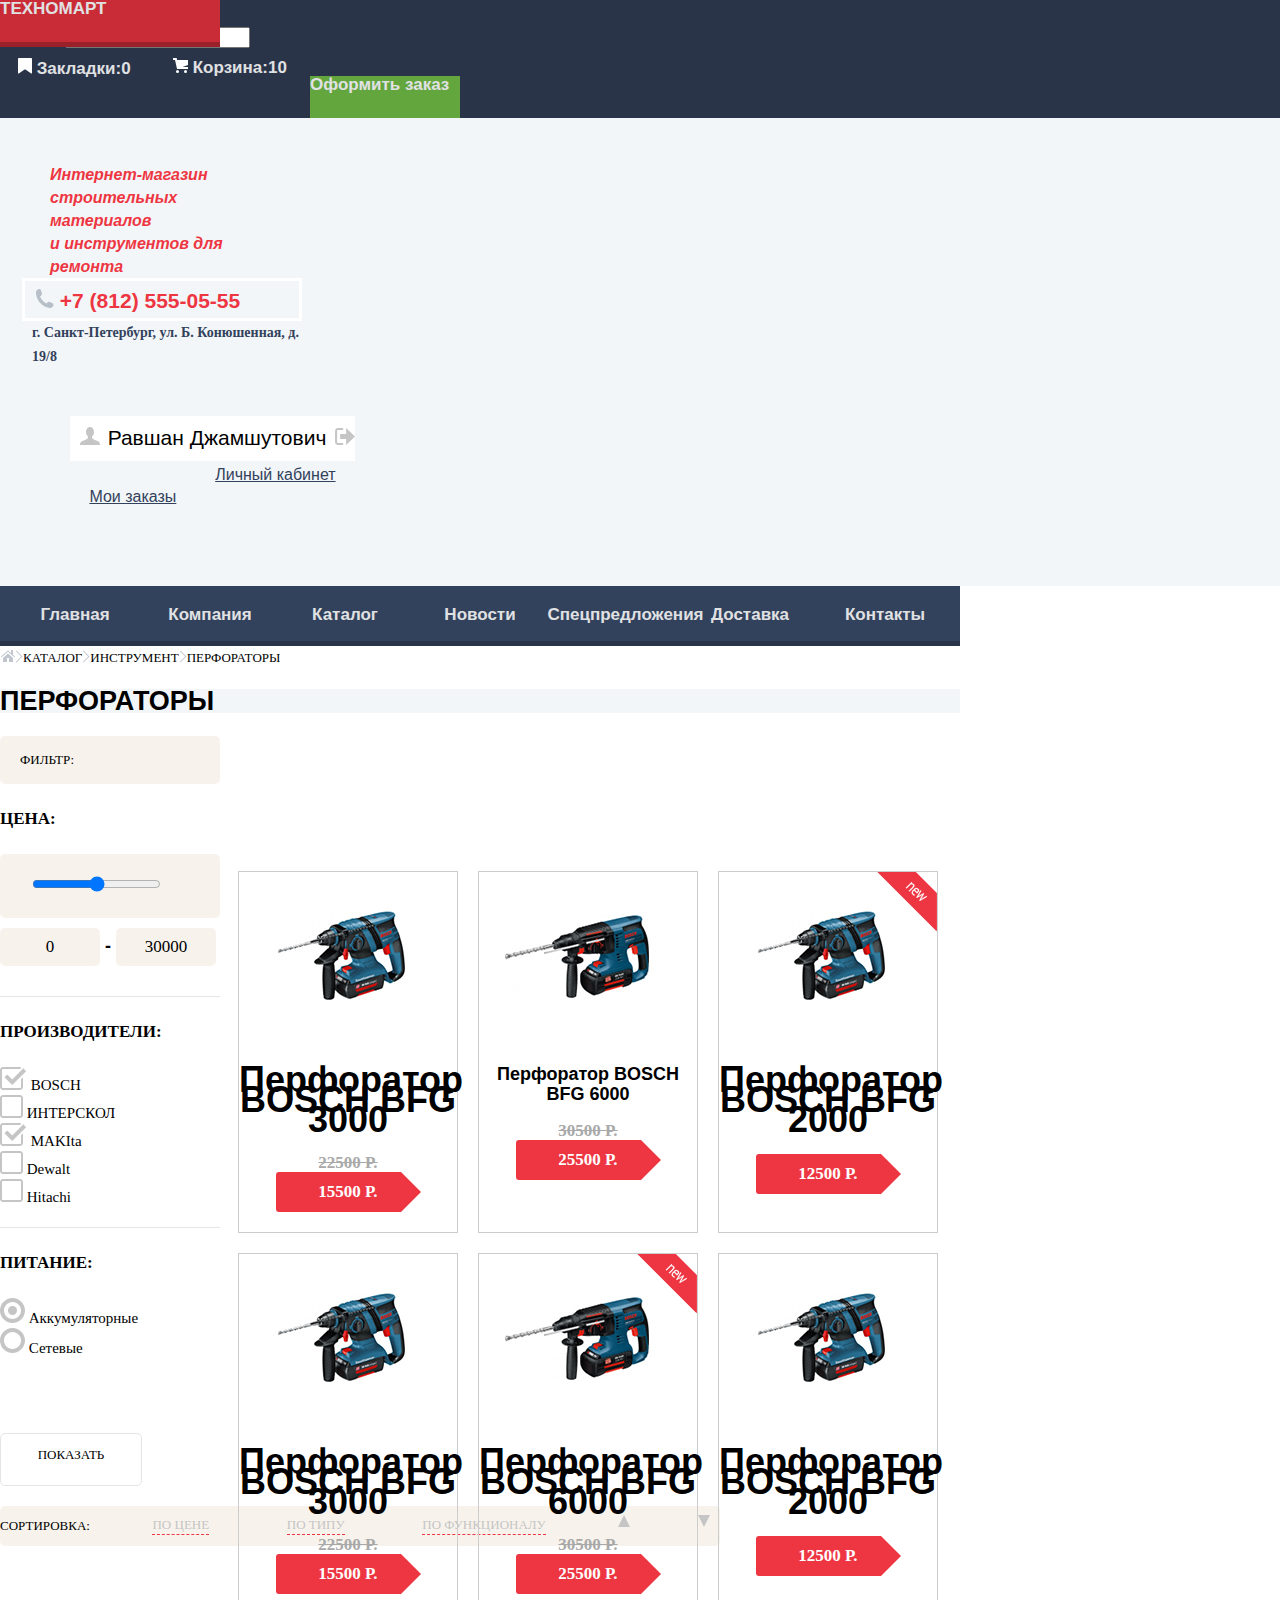
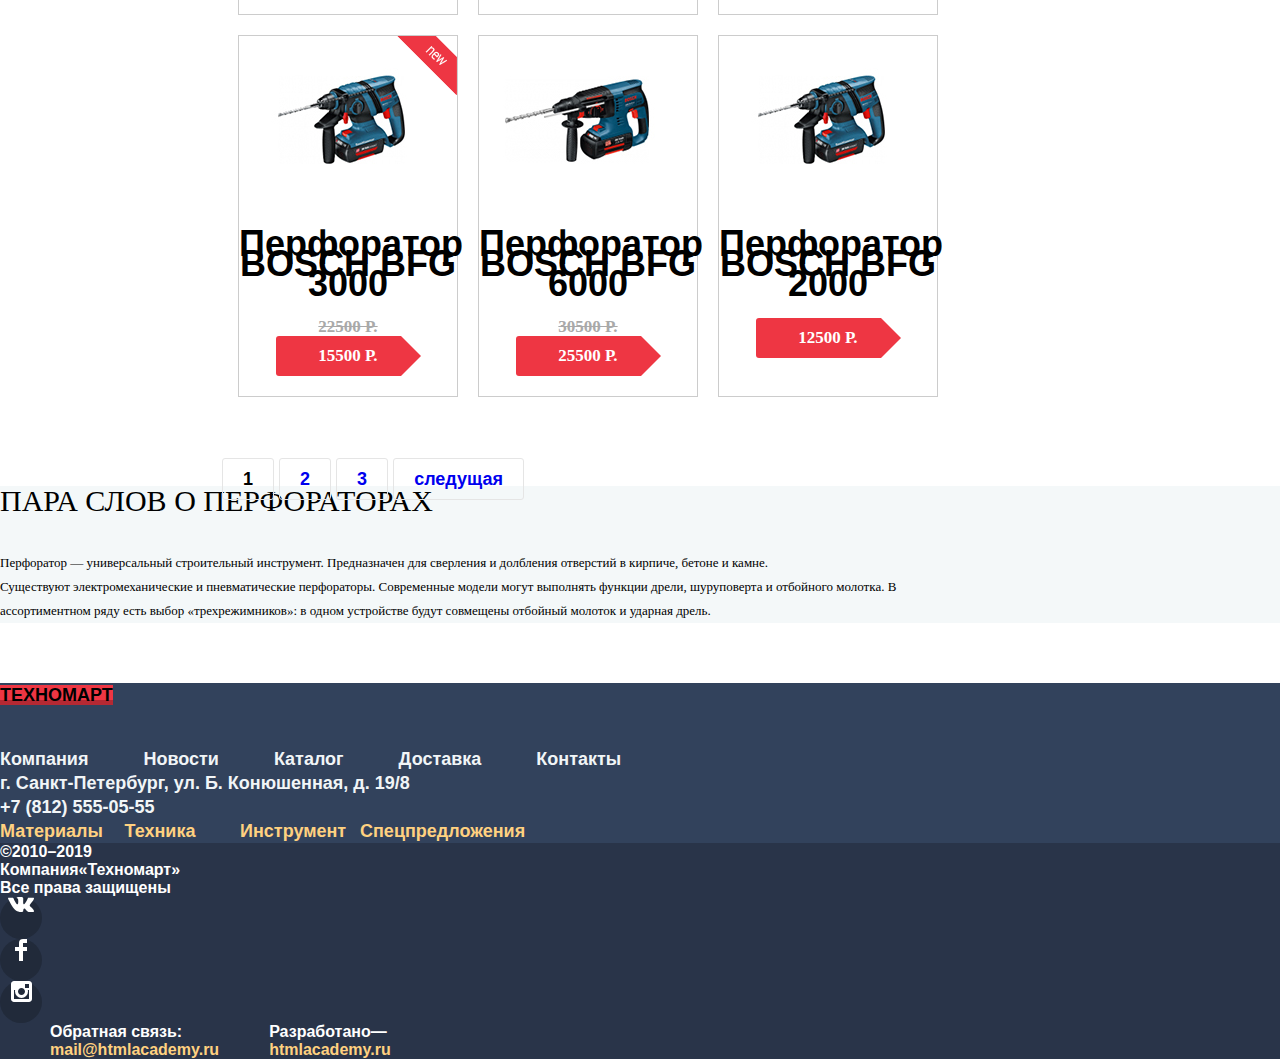
==== commit cb4722c7: "Разметка главной страницы" ====
--- a/catalog.html
+++ b/catalog.html
@@ -2,508 +2,565 @@
 <html lang="ru">
 <head>
 <meta charset="utf-8">
-<title>Техномарт-Каталог</title>
-<link href="https://fonts.googleapis.com/css2?family=Cuprum:ital,wght@0,400;0,700;1,400;1,700&family=PT+Sans:ital,wght@0,400;0,700;1,400;1,700&display=swap" rel="stylesheet">
-<link href="css/normalize.css" rel="stylesheet">
-<link href="css/style.css" rel="stylesheet">
+  <title>Техномарт-Каталог</title>
+  <link href="fonts/cuprum.woff2" rel="stylesheet">
+  <link href="fonts/cuprum.woff" rel="stylesheet">
+  <link href="fonts/cuprumbold.woff2" rel="stylesheet">
+  <link href="fonts/cuprumbold.woff" rel="stylesheet">
+  <link href="fonts/cuprumitalic.woff2" rel="stylesheet">
+  <link href="fonts/cuprumitalic.woff" rel="stylesheet">
+  <link href="fonts/cuprumbolditalic.woff2" rel="stylesheet">
+  <link href="fonts/cuprumbolditalic.woff" rel="stylesheet">
+  <link href="fonts/ptsans.woff2" rel="stylesheet">
+  <link href="fonts/ptsans.woff" rel="stylesheet">
+  <link href="fonts/ptsansbold.woff2" rel="stylesheet">
+  <link href="fonts/ptsans.woff" rel="stylesheet">
+  <link href="css/style.css" rel="stylesheet">
 </head>
+
 <body>
-  <header>
+<header>
 <!---------------------------------Верхнее меню хедера----------------------------------->
-     <div class="top-menu">
+  <div class="top-menu">
 <!----------------------------------------------Логотип-------------------------------------------------->
-       <div class="holder">
-         <a href="./index.html" class="logo">
-           <svg xmlns="http://www.w3.org/2000/svg" xmlns:xlink="http://www.w3.org/1999/xlink" preserveAspectRatio="xMidYMid" width="136.5" height="21.59" viewBox="0 0 136.5 21.59">
-           <defs>
-           <style>
-             .cls-1 {
-             fill: #fff;
-             fill-rule: evenodd;
-             }
-           </style>
-           </defs>
-           <path d="M131.694,2.397 L131.694,21.297 L128.994,21.297 L128.994,2.397 L124.194,2.397 L124.194,0.297 L136.494,0.297 L136.494,2.397 L131.694,2.397 ZM121.299,13.512 C120.829,14.102 120.239,14.522 119.529,14.772 C118.819,15.022 117.974,15.147 116.994,15.147 C116.534,15.147 116.014,15.117 115.434,15.057 C114.854,14.997 114.374,14.927 113.994,14.847 L113.994,21.297 L111.294,21.297 L111.294,0.597 C112.054,0.377 112.819,0.222 113.589,0.132 C114.359,0.042 115.194,-0.003 116.094,-0.003 C117.294,-0.003 118.314,0.122 119.154,0.372 C119.994,0.622 120.674,1.037 121.194,1.617 C121.714,2.197 122.094,2.967 122.334,3.927 C122.574,4.887 122.694,6.077 122.694,7.497 C122.694,8.957 122.579,10.177 122.349,11.157 C122.119,12.137 121.769,12.922 121.299,13.512 ZM119.769,4.797 C119.619,4.077 119.384,3.507 119.064,3.087 C118.744,2.667 118.339,2.372 117.849,2.202 C117.359,2.032 116.774,1.947 116.094,1.947 L113.994,1.947 L113.994,13.047 L116.094,13.047 C116.774,13.047 117.359,12.962 117.849,12.792 C118.339,12.622 118.744,12.327 119.064,11.907 C119.384,11.487 119.619,10.917 119.769,10.197 C119.919,9.477 119.994,8.577 119.994,7.497 C119.994,6.417 119.919,5.517 119.769,4.797 ZM104.544,15.897 L98.544,15.897 L97.194,21.297 L94.494,21.297 L99.594,0.297 L103.494,0.297 L108.594,21.297 L105.894,21.297 L104.544,15.897 ZM101.604,3.297 L101.484,3.297 L98.994,13.797 L104.094,13.797 L101.604,3.297 ZM88.644,5.697 L88.494,5.697 L84.144,18.597 L81.444,18.597 L77.094,5.697 L76.944,5.697 L76.044,21.297 L73.344,21.297 L74.544,0.297 L77.844,0.297 L82.734,14.697 L82.854,14.697 L87.744,0.297 L91.044,0.297 L92.244,21.297 L89.544,21.297 L88.644,5.697 ZM68.484,19.347 C67.924,20.167 67.249,20.747 66.459,21.087 C65.669,21.427 64.764,21.597 63.744,21.597 C62.724,21.597 61.819,21.427 61.029,21.087 C60.239,20.747 59.564,20.167 59.004,19.347 C58.444,18.527 58.019,17.422 57.729,16.032 C57.439,14.642 57.294,12.897 57.294,10.797 C57.294,8.697 57.439,6.952 57.729,5.562 C58.019,4.172 58.444,3.067 59.004,2.247 C59.564,1.427 60.239,0.847 61.029,0.507 C61.819,0.167 62.724,-0.003 63.744,-0.003 C64.764,-0.003 65.669,0.167 66.459,0.507 C67.249,0.847 67.924,1.427 68.484,2.247 C69.044,3.067 69.469,4.172 69.759,5.562 C70.049,6.952 70.194,8.697 70.194,10.797 C70.194,12.897 70.049,14.642 69.759,16.032 C69.469,17.422 69.044,18.527 68.484,19.347 ZM67.179,6.357 C66.969,5.197 66.694,4.277 66.354,3.597 C66.014,2.917 65.614,2.447 65.154,2.187 C64.694,1.927 64.224,1.797 63.744,1.797 C63.264,1.797 62.794,1.927 62.334,2.187 C61.874,2.447 61.474,2.917 61.134,3.597 C60.794,4.277 60.519,5.197 60.309,6.357 C60.099,7.517 59.994,8.997 59.994,10.797 C59.994,12.597 60.099,14.077 60.309,15.237 C60.519,16.397 60.794,17.317 61.134,17.997 C61.474,18.677 61.874,19.147 62.334,19.407 C62.794,19.667 63.264,19.797 63.744,19.797 C64.224,19.797 64.694,19.667 65.154,19.407 C65.614,19.147 66.014,18.677 66.354,17.997 C66.694,17.317 66.969,16.397 67.179,15.237 C67.389,14.077 67.494,12.597 67.494,10.797 C67.494,8.997 67.389,7.517 67.179,6.357 ZM50.994,11.697 L44.694,11.697 L44.694,21.297 L41.994,21.297 L41.994,0.297 L44.694,0.297 L44.694,9.597 L50.994,9.597 L50.994,0.297 L53.694,0.297 L53.694,21.297 L50.994,21.297 L50.994,11.697 ZM36.745,21.297 L32.995,12.297 L29.245,21.297 L26.545,21.297 L31.045,10.497 L26.995,0.297 L29.695,0.297 L32.995,8.697 L36.295,0.297 L38.995,0.297 L34.945,10.497 L39.445,21.297 L36.745,21.297 ZM14.695,0.297 L24.895,0.297 L24.895,2.397 L17.395,2.397 L17.395,9.297 L23.995,9.297 L23.995,11.397 L17.395,11.397 L17.395,19.197 L24.895,19.197 L24.895,21.297 L14.695,21.297 L14.695,0.297 ZM7.495,21.297 L4.795,21.297 L4.795,2.397 L-0.005,2.397 L-0.005,0.297 L12.295,0.297 L12.295,2.397 L7.495,2.397 L7.495,21.297 Z" class="cls-1"/>
-           </svg>
+    <div class="holder">
+      <a class="logo">
+        ТЕХНОМАРТ
+      </a>
+<!-----------------------------------------поиск------------------------------------------------->
+      <div class="searching-form">
+<!---------- иконка поиска--------->
+        <img src="img/svg/icon-search.svg" alt="Поиск">
+        <form action="https://echo.htmlacademy.ru"  class="" id="serchout" method="POST">
+          <label for="search">
+            <span class="visually=hidden"> Поиск:</span>
+          </label>
+          <input type="search" id="search" name="search" class="search" placeholder="Поиск:">
+        </form>
+      </div>
+<!----------------------------------------закладки---------------------------------------------->
+      <div class="top-navigation">
+        <label for="bookmark">
+          <a href="#">
+            <!-- ---------иконка закладок------->
+            <img src="img/svg/icon-bookmark.svg" alt="Закладки">
+            Закладки:<output name="bookmark" id="bookmark">0</output>
+          </a>
+        </label>
+      </div>
+<!----------------------------------------Корзина------------------------------------------------------->
+      <div class="top-navigation">
+<!-----------иконка Корзины-------->
+        <label for="cart">
+          <a href="#">
+            <img src="img/svg/icon-cart.svg" alt="Корзина">
+            Корзина:<output name="cart" id="cart">10</output>
+          </a>
+        </label>
+      </div>
+<!---------------------------------------оформление заказа-------------------------------------------->
+      <a href="#" class="zakaz">Оформить заказ</a>
+    </div>
+  </div>
+<!------------------------------------- СРЕДНЯЯ ЧАСТЬ ХЕДЕРА ------------------------------->
+  <div class="middle-navigation">
+    <div class="holder">
+      <div class="pagename">
+        <div class="text">
+          Интернет-магазин строительных материалов <br> и инструментов для ремонта
+        </div>
+      </div>
+      <div class="contact">
+        <a href="tel:+78125550555">
+<!------------ иконка телефона ------------------------>
+         <img src="img/svg/icon-phone.svg" alt="телефон">
+         +7 (812) 555-05-55
+        </a>
+        <div class="adres">
+          г. Санкт-Петербург, ул. Б. Конюшенная, д. 19/8
+        </div>
+      </div>
+<!-----------------------------------------МЕНЮ ПОЛЬЗОВАТЕЛЯ----------------------------------------------->
+<!----------------------------------------------логин------------------------------------------------->
+      <div class="user-menu user-menu-catalog">
+        <div class="enter-catalog">
+          <a href="">
+          <!-----------------иконка входа ----------------------------------->
+          <img src="img/svg/icon-user.svg" alt="Пользователь">
+          </a>
+          <div class="user-name">
+            Равшан Джамшутович
+          </div>
+    <!-------------------------------------------выход------------------------------------------------->
+         <a  href="">
+    <!-------------------иконка выхода ------------------->
+          <img src="img/svg/icon-logout.svg" alt="Выход">
          </a>
-<!-----------------------------------------поиск------------------------------------------------->
-        <div class="searchingform">
-            <!---------- иконка поиска--------->
-            <svg xmlns="http://www.w3.org/2000/svg" width="17" height="17" viewBox="0 0 17 17">
-            <path fill="#6a7180" d="M17 15.586l-3.542-3.542A7.465 7.465 0 0 0 15 7.5 7.5 7.5 0 1 0 7.5 15c1.71 0 3.282-.579 4.544-1.542L15.586 17 17 15.586zM2 7.5C2 4.467 4.467 2 7.5 2 10.532 2 13 4.467 13 7.5c0 3.032-2.468 5.5-5.5 5.5A5.506 5.506 0 0 1 2 7.5z"/>
-            </svg>
-            <form action="https://echo.htmlacademy.ru"  class="" id="serchout" method="POST">
-            <label for="search"><span class="visually=hidden"> Поиск:</span>
-            </label>
-            <input type="search" id="search" name="search" class="search" placeholder="Поиск:">
-            </form>
-        </div>
-<!----------------------------------------закладки---------------------------------------------->
-        <div class="top-navigation">
-
-            <label for="bookmark">
-            <a href="#">
-            <!-- ---------иконка закладок------->
-            <svg xmlns="http://www.w3.org/2000/svg" width="14" height="16" viewBox="0 0 14 16">
-            <path fill="#6a7180" d="M14 15c0 .55-.368.741-.818.426l-5.363-3.765c-.45-.315-1.187-.315-1.637 0L.818 15.426C.368 15.741 0 15.55 0 15V1c0-.55.45-1 1-1h12c.55 0 1 .45 1 1v14z"/>
-            </svg>
-            Закладки:<output name="bookmark" id="bookmark">0</output></a></label>
-        </div>
-<!----------------------------------------Корзина------------------------------------------------------->
-        <div class="top-navigation">
-            <!-----------иконка Корзины-------->
-            <label for="cart">
-            <a href="#">
-            <svg xmlns="http://www.w3.org/2000/svg" width="15" height="15" viewBox="0 0 15 15"><circle fill="#6a7180" cx="4.5" cy="13.5" r="1.5"/><circle fill="#6a7180" cx="12.5" cy="13.5" r="1.5"/><path fill="#6a7180" d="M15 2H4.07l-.422-2H0v2h2.031l1.985 9H15V9H9.441L15 6.951z"/>
-            </svg>
-            Корзина:<output name="cart" id="cart">10</output></a></label>
-        </div>
-<!---------------------------------------оформление заказа-------------------------------------------->
-         <a href="#" class="zakaz"><p>Оформить заказ</p></a>
-     </div>
-     </div>
-<!------------------------------------- СРЕДНЯЯ ЧАСТЬ ХЕДЕРА ------------------------------->
-     <div class="middle-navigation">
-        <div class="holder">
-         <div class="pagename"><div class="text">Интернет-магазин строительных материалов <br> и инструментов для ремонта</div></div>
-         <div class="contact">
-             <a href="tel:+78125550555">
-         <!--------------------------контактная информация------------------------------------>
-           <!------------ иконка телефона ------------------------>
-           <svg xmlns="http://www.w3.org/2000/svg" width="19" height="19" viewBox="0 0 19 19">
-            <path fill="#B7BFC8" d="M15.572 18.985h-.941c-4.129-.488-7.157-2.408-9.359-4.864C3.062 11.66 1.318 8.492.978 4.228V3.084c.078-.774.459-1.304.898-1.757C2.425.766 3.25.044 4.002.019c.554-.018 1.5.38 1.879.899.329.446.504 1.339.656 2.003.154.671.505 1.643.408 2.289-.148 1.007-1.487 1.434-1.879 2.166 1.307 3.135 3.443 5.439 6.293 7.031.715-.392 1.346-1.572 2.332-1.595.359-.009.818.178 1.184.286.402.121.75.275 1.104.408.596.224 1.648.521 2.004 1.021.365.513.57 1.356.49 1.879-.164 1.041-1.879 2.197-2.901 2.579z"/>
-           </svg>
-           +7 (812) 555-05-55</a>
-         <div class="adres">г. Санкт-Петербург, ул. Б. Конюшенная, д. 19/8</div>
-         </div>
-<!-----------------------------------------МЕНЮ ПОЛЬЗОВАТЕЛЯ----------------------------------------------->
-              
-<!----------------------------------------------логин------------------------------------------------->
-         <div class="user-menu user-menu-catalog">
-           <div class="enter-catalog">
-               <a href="">
-                <!-----------------иконка входа ----------------------------------->
-                <svg xmlns="http://www.w3.org/2000/svg" width="20" height="18" viewBox="0 0 20 18"><path fill="#c5c5c5" d="M17.881 14.166c-2.144-.735-4.256-1.666-5.207-2.39-.657-.501-.77-1.618-.517-2.415 1.118-.903 1.864-2.477 1.864-4.278C14.021 2.276 12.221 0 10 0S5.979 2.276 5.979 5.083c0 1.801.746 3.374 1.863 4.277.253.798.141 1.915-.517 2.416-.95.724-3.063 1.654-5.207 2.39S0 18 0 18h20s.025-3.099-2.119-3.834z"/>
-                </svg>
-               </a>
-               <div class="user-name">Равшан Джамшутович</div>
-    <!-------------------------------------------выход------------------------------------------------->
-               <a  href="">
-                    <!--иконка выхода -->
-                    <svg xmlns="http://www.w3.org/2000/svg" width="21" height="17" viewBox="0 0 21 17">
-                        <g fill="#c5c5c5"><path fill="#c5c5c5" d="M21 8.5L12.125 0v6h-6v5h6v6z"/>
-                        <path fill="#c5c5c5" d="M3.106 13.952V3.048c.018-.376.171-1.057 1.01-1.057h5.027V0H4.116C1.938 0 1.112 1.81 1.087 3.027v10.946C1.112 15.189 1.938 17 4.116 17h5.027v-1.99H4.116c-.839 0-.992-.683-1.01-1.058z"/>
-                        </g>
-                    </svg>
-               </a>
-           </div>
-        
-<!----------------------------------------меню личной информации-------------------------------->
-         <div class="cabinet">
-           <a  href="#">Мои заказы</a>
-           <div class="point"></div>
-           <a  href="#">Личный кабинет</a>
-         </div>
-          </div>
-     </div>
+        </div>
+    <!----------------------------------------меню личной информации-------------------------------->
+        <div class="cabinet">
+          <p class="point"><a  href="#" >Мои заказы</a></p>
+
+          <a  href="#">Личный кабинет</a>
+        </div>
+      </div>
+    </div>
+  </div>
 <!-------------------------------------Нижнее меню хедера ------------------------------>
-         <ul class="site-navigation notmark holder">
-            <li> <a href="index.html">Главная</a></li>
-            <li> <a href="#">Компания</a></li>
-            <li> <a >Каталог</a></li>
-            <li> <a href="#">Новости</a></li>
-            <li> <a href="#">Спецпредложения</a></li>
-            <li> <a href="#">Доставка</a></li>
-            <li> <a href="#">Контакты</a></li>
-         </ul>
-         </div>
-  </header>
+  <ul class="site-navigation notmark holder">
+    <li>
+      <a href="index.html">
+        Главная
+      </a>
+    </li>
+    <li>
+      <a href="#">
+        Компания
+      </a>
+    </li>
+    <li>
+      <a >
+        Каталог
+      </a>
+    </li>
+    <li>
+      <a href="#">
+        Новости
+      </a>
+    </li>
+    <li>
+      <a href="#">
+        Спецпредложения
+      </a>
+    </li>
+    <li>
+      <a href="#">
+        Доставка
+      </a>
+    </li>
+    <li>
+      <a href="#">
+        Контакты
+      </a>
+    </li>
+  </ul>
+</header>
 <!---------------------------------------------------------- КОНТЕНТ---------------------------------------->
-  <main>
-     <h1 class="visually-hidden">перфоратор купить</h1>
+<main>
+  <h1 class="visually-hidden">перфоратор купить</h1>
 <!-----------------------------------ХЛЕБНЫЕ КРОШКИ ---------------------------------->
-     <div class="holder bread">
-         <!--на главную -->
-         <a href="/index.html">
-           <svg xmlns="http://www.w3.org/2000/svg" width="15" height="12" viewBox="0 0 15 12">
-            <g fill="#C1C6CE">
-            <path d="M3 8v4h4V8h2v4h4V8L8 3.516z"/>
-            <path d="M14.831 6.365L13 4.751V0h-2v2.987L8.332.635c-.02-.017-.043-.023-.064-.037a.465.465 0 0 0-.08-.047.551.551 0 0 0-.095-.024C8.062.521 8.032.515 8 .515c-.031 0-.061.006-.092.012a.46.46 0 0 0-.095.025c-.028.011-.053.029-.08.046-.021.014-.045.02-.064.037l-6.498 5.73a.501.501 0 0 0 .33.875.497.497 0 0 0 .331-.125L8 1.677l6.169 5.438a.501.501 0 0 0 .662-.75z"/>
-            </g>
-           </svg>
-         </a>
-         <!--стрелка вправо -->
-         <svg xmlns="http://www.w3.org/2000/svg" width="8" height="12" viewBox="0 0 8 12">
-           <path fill="#C1C6CE" d="M7.237 5.642L1.729.133a.506.506 0 1 0-.716.716L6.163 6l-5.151 5.15a.507.507 0 0 0 .716.717l5.509-5.509a.504.504 0 0 0 0-.716z"/>
-         </svg>
-         
-         <a href="#">
-         Каталог
-          </a>
-         <!--стрелка вправо -->
-           <svg xmlns="http://www.w3.org/2000/svg" width="8" height="12" viewBox="0 0 8 12">
-            <path fill="#C1C6CE" d="M7.237 5.642L1.729.133a.506.506 0 1 0-.716.716L6.163 6l-5.151 5.15a.507.507 0 0 0 .716.717l5.509-5.509a.504.504 0 0 0 0-.716z"/>
-           </svg>
-        
-         <a href="#">
-         Инструмент
-         </a>
-         <!--стрелка вправо -->
-           <svg xmlns="http://www.w3.org/2000/svg" width="8" height="12" viewBox="0 0 8 12">
-            <path fill="#C1C6CE" d="M7.237 5.642L1.729.133a.506.506 0 1 0-.716.716L6.163 6l-5.151 5.15a.507.507 0 0 0 .716.717l5.509-5.509a.504.504 0 0 0 0-.716z"/>
-           </svg>
-         
-         <a href="#">
-         Перфораторы
-         </a>
-     </div>
+  <div class="holder bread">
+<!------------------на главную ------------------>
+    <a href="./index.html">
+      <img src="img/svg/icon-home.svg" alt="на главную">
+    </a>
+
+    <!--стрелка вправо -->
+    <img src="img/svg/icon-right-small.svg" alt="стрелка вправо">
+
+    <a href="#">
+      Каталог
+    </a>
+
+    <!--стрелка вправо -->
+    <img src="img/svg/icon-right-small.svg" alt="стрелка вправо">
+
+    <a href="#">
+      Инструмент
+    </a>
+
+    <!--стрелка вправо -->
+    <img src="img/svg/icon-right-small.svg" alt="стрелка вправо">
+
+    <a href="#">
+      Перфораторы
+    </a>
+  </div>
 <!-----------------------------название страницы--------------------------------------------->
-     <div class=" holder name-page"> <p>ПЕРФОРАТОРЫ </p></div>
+  <div class=" holder name-page">
+    <h2>
+      ПЕРФОРАТОРЫ
+    </h2>
+  </div>
 <!----------------------------------ФИЛЬТРЫ------------------------------------------>
 <!-------------------------фильтр------------------------------------------>
-    <section class="holder items">
+  <section class="holder items">
     <div class="cols-filtr">
-     <div class="filtr">
-         <p>фильтр:</p>
-         <h2>цена:</h2>
-         <div class="range">
-         <input type="range" min="0" max="30000">
-         </div>
-         <input type="text" value="0" class="output">
-         -
-         <input type="text" value="30000" class="output">
-     </div>
+      <div class="filtr">
+        <p>фильтр:</p>
+        <h2>цена:</h2>
+        <div class="range">
+          <input type="range" min="0" max="30000">
+        </div>
+        <input type="text" value="0" class="output">
+        -
+        <input type="text" value="30000" class="output">
+      </div>
 <!-------------------------сортировка------------------------------------------>
 <!---------------------------------- колонка выбора ПРОИЗВОДИТЕЛИ-------------------------->
-     <div class="lable">
-         <h2>ПРОИЗВОДИТЕЛИ:</h2>
-         <ul class="lable-checkbox notmark">
-<!-------------------------иконка выбранной фирмы БОШ---------------------------------->
-                <li>
-                <svg xmlns="http://www.w3.org/2000/svg" width="27" height="23" viewBox="0 0 27 23">
-                <path fill="#c5c5c5" d="M7.285 7.486l-2.829 2.829 7.783 7.783L26.171 4.166l-2.828-2.829-11.104 11.102z"/>
-                <path fill="#c5c5c5" d="M21 20c0 .542-.458 1-1 1H3c-.542 0-1-.458-1-1V3c0-.542.458-1 1-1h16.908L21.493.415A2.96 2.96 0 0 0 20 0H3C1.35 0 0 1.35 0 3v17c0 1.65 1.35 3 3 3h17c1.65 0 3-1.35 3-3v-9.829l-2 2V20z"/>
-                </svg>
-                <input type="checkbox" checked class="visually-hidden"> BOSCH
+      <div class="lable">
+        <h2>ПРОИЗВОДИТЕЛИ:</h2>
+        <ul class="lable-checkbox notmark">
+      <!-------------------------иконка выбранной фирмы БОШ---------------------------------->
+          <li>
+            <img src="img/svg/checkbox-on.svg" alt="Выбран">
+            <input type="checkbox" checked class="visually-hidden"> BOSCH
+          </li>
+      <!-------------------------иконка  фирмы интерскол---------------------------------->
+          <li>
+            <img src="img/svg/checkbox-off.svg" alt="Не Выбран">
+            <input type="checkbox" class="visually-hidden">ИНТЕРСКОЛ
+          </li>
+      <!-------------------------иконка выбранной фирмы Макита---------------------------->
+          <li>
+            <img src="img/svg/checkbox-on.svg" alt="Выбран">
+            <input type="checkbox" checked class="visually-hidden">MAKIta
+          </li>
+    <!-------------------------иконка  фирмы Дэволт---------------------------------->
+          <li>
+            <img src="img/svg/checkbox-off.svg" alt="Не Выбран">
+            <input type="checkbox" class="visually-hidden"> Dewalt
+          </li>
+    <!-------------------------иконка  фирмы хитачи---------------------------------->
+          <li>
+            <img src="img/svg/checkbox-off.svg" alt="Не Выбран">
+            <input type="checkbox" class="visually-hidden"> Hitachi
+          </li>
+         </ul>
+      </div>
+  <!------------------------------ колонка выбора ПИТАНИЕ---------------------------------->
+      <div class="pit">
+        <h2>ПИТАНИЕ:</h2>
+          <ul class="lable-checkbox notmark">
+          <!-------------------------иконка  выбранного типа аккумуляторные----------------------------->
+            <li>
+              <img src="img/svg/radio-on.svg" alt="Выбран">
+              <input type="radio" checked class="visually-hidden"> Аккумуляторные
             </li>
-<!-------------------------иконка  фирмы интерскол---------------------------------->
+          <!-------------------------иконка  типа сетевые----------------------------->
             <li>
-                <svg xmlns="http://www.w3.org/2000/svg" width="23" height="23" viewBox="0 0 23 23">
-                <path fill="#c5c5c5" d="M20 2c.542 0 1 .458 1 1v17c0 .542-.458 1-1 1H3c-.542 0-1-.458-1-1V3c0-.542.458-1 1-1h17m0-2H3C1.35 0 0 1.35 0 3v17c0 1.65 1.35 3 3 3h17c1.65 0 3-1.35 3-3V3c0-1.65-1.35-3-3-3z"/>
-                </svg>
-                <input type="checkbox" class="visually-hidden">ИНТЕРСКОЛ
+              <img src="img/svg/radio-off.svg" alt="Не Выбран">
+              <input type="radio" class="visually-hidden"> Сетевые
             </li>
-<!-------------------------иконка выбранной фирмы Макита---------------------------->
-            <li>
-                <svg xmlns="http://www.w3.org/2000/svg" width="27" height="23" viewBox="0 0 27 23">
-                <path fill="#c5c5c5" d="M7.285 7.486l-2.829 2.829 7.783 7.783L26.171 4.166l-2.828-2.829-11.104 11.102z"/>
-                <path fill="#c5c5c5" d="M21 20c0 .542-.458 1-1 1H3c-.542 0-1-.458-1-1V3c0-.542.458-1 1-1h16.908L21.493.415A2.96 2.96 0 0 0 20 0H3C1.35 0 0 1.35 0 3v17c0 1.65 1.35 3 3 3h17c1.65 0 3-1.35 3-3v-9.829l-2 2V20z"/>
-                </svg>
-                <input type="checkbox" checked class="visually-hidden">MAKIta
-            </li>
-<!-------------------------иконка  фирмы Дэволт---------------------------------->
-            <li>
-                <svg xmlns="http://www.w3.org/2000/svg" width="23" height="23" viewBox="0 0 23 23">
-                <path fill="#c5c5c5" d="M20 2c.542 0 1 .458 1 1v17c0 .542-.458 1-1 1H3c-.542 0-1-.458-1-1V3c0-.542.458-1 1-1h17m0-2H3C1.35 0 0 1.35 0 3v17c0 1.65 1.35 3 3 3h17c1.65 0 3-1.35 3-3V3c0-1.65-1.35-3-3-3z"/>
-                </svg>
-                <input type="checkbox" class="visually-hidden"> Dewalt
-            </li>
-<!-------------------------иконка  фирмы хитачи---------------------------------->
-            <li>
-                <svg xmlns="http://www.w3.org/2000/svg" width="23" height="23" viewBox="0 0 23 23">
-                <path fill="#c5c5c5" d="M20 2c.542 0 1 .458 1 1v17c0 .542-.458 1-1 1H3c-.542 0-1-.458-1-1V3c0-.542.458-1 1-1h17m0-2H3C1.35 0 0 1.35 0 3v17c0 1.65 1.35 3 3 3h17c1.65 0 3-1.35 3-3V3c0-1.65-1.35-3-3-3z"/>
-                </svg>
-                <input type="checkbox" class="visually-hidden"> Hitachi
-            </li>
-         </ul>
-     </div>
-<!------------------------------ колонка выбора ПИТАНИЕ---------------------------------->
-     <div class="pit">
-         <h2>ПИТАНИЕ:</h2>
-         <ul class="lable-checkbox notmark">
-<!-------------------------иконка  выбранного типа аккумуляторные----------------------------->
-            <li>
-                <svg xmlns="http://www.w3.org/2000/svg" width="25" height="25" viewBox="0 0 25 25">
-                <path fill="#c5c5c5" d="M12.5 4c4.687 0 8.5 3.813 8.5 8.5 0 4.687-3.813 8.5-8.5 8.5C7.813 21 4 17.187 4 12.5 4 7.813 7.813 4 12.5 4m0-4C5.597 0 0 5.597 0 12.5S5.597 25 12.5 25 25 19.403 25 12.5 19.403 0 12.5 0z"/>
-                <circle fill="#c5c5c5" cx="12.5" cy="12.5" r="4.5"/>
-                </svg>
-                <input type="radio" checked class="visually-hidden"> Аккумуляторные
-            </li>
-<!-------------------------иконка  типа сетевые----------------------------->
-            <li>
-                <svg xmlns="http://www.w3.org/2000/svg" width="25" height="25" viewBox="0 0 25 25">
-                <path fill="#c5c5c5" d="M12.5 4c4.687 0 8.5 3.813 8.5 8.5 0 4.687-3.813 8.5-8.5 8.5C7.813 21 4 17.187 4 12.5 4 7.813 7.813 4 12.5 4m0-4C5.597 0 0 5.597 0 12.5S5.597 25 12.5 25 25 19.403 25 12.5 19.403 0 12.5 0z"/>
-                </svg>
-                <input type="radio" class="visually-hidden"> Сетевые
-            </li>
-         </ul>
-     </div>
-     <a href="#">ПОКАЗАТЬ</a>
-     
-     </div>
-    
-        <div class="sort">
-            <p>сортировка:<p>
-            <a href="#">   по цене</a>
-            <a href="#">   по типу</a>
-            <a href="#">   по функционалу</a>
-            <a href="#" class="arrow arrow-up">по возрастанию</a>
-            <a href="#" class="arrow arrow-down">по убыванию</a>
-        </div>
-<!-------------------------------------КАТАЛОГ ТОВАРОВ--------------------------------------->
+          </ul>
+      </div>
+      <a href="#">ПОКАЗАТЬ</a>
+    </div>
+    <div class="sort">
+      <span>сортировка:</span>
+      <a href="#">
+        по цене
+      </a>
+      <a href="#">
+        по типу
+      </a>
+      <a href="#">
+        по функционалу
+      </a>
+      <a href="#" class="arrow arrow-up">
+        по возрастанию
+      </a>
+      <a href="#" class="arrow arrow-down">
+        по убыванию
+      </a>
+    </div>
+  <!-------------------------------------КАТАЛОГ ТОВАРОВ--------------------------------------->
     <div class="catalog-items">
 <!----------------------------окно товара 1----------------------------->
-         <article class="catalog-item">
-           <div>
-            <img src="img/content/Bosch_BFG_3000.jpg" alt=" аккумкляторный перформатор Bosch_BFG_3000, средних размеров, с переключателем режима сверления, перфорирования и отбойный молоток. Фирменной раскрасски синего цвета и красными буквами" width="218" height="168">
-            <h1>Перфоратор BOSCH BFG 3000</h1>
-            <div class="deleted"> 22500 Р.</div>
-            <div class="price">15500 Р.</div>
-           </div>
-           <div class="actions">
-            <a href="#" class="buy">купить</a>
-            <a href="#" class="bookmark">в закладки</a>
-           </div>
-         </article>
+    <article class="catalog-item">
+      <div>
+        <img src="img/content/Bosch_BFG_3000.jpg" alt=" аккумкляторный перформатор Bosch_BFG_3000, средних размеров, с переключателем режима сверления, перфорирования и отбойный молоток. Фирменной раскрасски синего цвета и красными буквами" width="218" height="168">
+        <h1>Перфоратор BOSCH BFG 3000</h1>
+        <div class="deleted"> 22500 Р.</div>
+        <div class="price">15500 Р.</div>
+      </div>
+      <div class="actions">
+        <a href="#" class="buy">купить</a>
+        <a href="#" class="bookmark">в закладки</a>
+      </div>
+    </article>
 <!----------------------------окно окно товара 2----------------------------->
-         <article class="catalog-item">
-           <div>
-            <img src="img/content/Bosch_BFG_6000.jpg" alt="аккумкляторный перформатор Bosch_BFG_6000,  Большого размера, с переключателем режима сверления, перфорирования и отбойный молоток. Фирменной раскрасски синего цвета и красными буквами" width="218" height="168">
-            <p>Перфоратор BOSCH BFG 6000</p>
-            <div class="deleted">30500 Р.</div>
-            <div class="price">25500 Р.</div>
-           </div>
-           <div class="actions">
-            <a href="#" class="buy">купить</a>
-            <a href="#" class="bookmark">в закладки</a>
-           </div>
-         </article>
+    <article class="catalog-item">
+      <div>
+        <img src="img/content/Bosch_BFG_6000.jpg" alt="аккумкляторный перформатор Bosch_BFG_6000,  Большого размера, с переключателем режима сверления, перфорирования и отбойный молоток. Фирменной раскрасски синего цвета и красными буквами" width="218" height="168">
+        <p>Перфоратор BOSCH BFG 6000</p>
+        <div class="deleted">30500 Р.</div>
+        <div class="price">25500 Р.</div>
+      </div>
+      <div class="actions">
+        <a href="#" class="buy">купить</a>
+        <a href="#" class="bookmark">в закладки</a>
+      </div>
+    </article>
 <!---------------------------окно окно товара 3------------------------------->
-         <article class="catalog-item item-new">
-           <div>
-            <img src="img/content/Bosch_BFG_2000.jpg" alt="аккумкляторный перформатор Bosch_BFG_2000,  Большого размера, с переключателем режима сверления, перфорирования и отбойный молоток. Фирменной раскрасски синего цвета и красными буквами" width="218" height="168">
-            <h1>Перфоратор BOSCH BFG 2000</h1>
-            <div class="price">12500 Р.</div>
-           </div>
-           <div class="actions">
-            <a href="#" class="buy">купить</a>
-            <a href="#" class="bookmark">в закладки</a>
-           </div>
-         </article>
+    <article class="catalog-item item-new">
+      <div>
+        <img src="img/content/Bosch_BFG_2000.jpg" alt="аккумкляторный перформатор Bosch_BFG_2000,  Большого размера, с переключателем режима сверления, перфорирования и отбойный молоток. Фирменной раскрасски синего цвета и красными буквами" width="218" height="168">
+        <h1>Перфоратор BOSCH BFG 2000</h1>
+        <div class="price">12500 Р.</div>
+      </div>
+      <div class="actions">
+        <a href="#" class="buy">купить</a>
+        <a href="#" class="bookmark">в закладки</a>
+      </div>
+    </article>
 <!--------------------------окно окно товара 4-------------------------------->
-         <article class="catalog-item">
-           <div>
-            <img src="img/content/Bosch_BFG_3000.jpg" alt="аккумкляторный перформатор Bosch_BFG_3000, средних размеров, с переключателем режима сверления, перфорирования и отбойный молоток. Фирменной раскрасски синего цвета и красными буквами" width="218" height="168">
-            <h1>Перфоратор BOSCH BFG 3000</h1>
-            <div class="deleted"> 22500 Р.</div>
-            <div class="price">15500 Р.</div>
-           </div>
-           <div class="actions">
-            <a href="#" class="buy">купить</a>
-            <a href="#" class="bookmark">в закладки</a>
-           </div>
-         </article>
-<!------------------------окно окно товара 5---------------------------------->
-         <article class="catalog-item item-new">
-           <div>
-            <img src="img/content/Bosch_BFG_6000.jpg" alt="аккумкляторный перформатор Bosch_BFG_6000,  Большого размера, с переключателем режима сверления, перфорирования и отбойный молоток. Фирменной раскрасски синего цвета и красными буквами" width="218" height="168">
-            <h1>Перфоратор BOSCH BFG 6000</h1>
-            <div class="deleted">30500 Р.</div>
-            <div class="price">25500 Р.</div>
-           </div>
-           <div class="actions">
-            <a href="#" class="buy">купить</a>
-            <a href="#" class="bookmark">в закладки</a>
-           </div>
-         </article>
+    <article class="catalog-item">
+      <div>
+        <img src="img/content/Bosch_BFG_3000.jpg" alt="аккумкляторный перформатор Bosch_BFG_3000, средних размеров, с переключателем режима сверления, перфорирования и отбойный молоток. Фирменной раскрасски синего цвета и красными буквами" width="218" height="168">
+        <h1>Перфоратор BOSCH BFG 3000</h1>
+        <div class="deleted"> 22500 Р.</div>
+        <div class="price">15500 Р.</div>
+      </div>
+      <div class="actions">
+        <a href="#" class="buy">купить</a>
+        <a href="#" class="bookmark">в закладки</a>
+      </div>
+    </article>
+    <!------------------------окно окно товара 5---------------------------------->
+    <article class="catalog-item item-new">
+      <div>
+        <img src="img/content/Bosch_BFG_6000.jpg" alt="аккумкляторный перформатор Bosch_BFG_6000,  Большого размера, с переключателем режима сверления, перфорирования и отбойный молоток. Фирменной раскрасски синего цвета и красными буквами" width="218" height="168">
+        <h1>Перфоратор BOSCH BFG 6000</h1>
+        <div class="deleted">30500 Р.</div>
+        <div class="price">25500 Р.</div>
+      </div>
+      <div class="actions">
+        <a href="#" class="buy">купить</a>
+        <a href="#" class="bookmark">в закладки</a>
+      </div>
+    </article>
 <!------------------------окно окно товара 6---------------------------------->
-         <article class="catalog-item">
-           <div>
-            <img src="img/content/Bosch_BFG_2000.jpg" alt="аккумкляторный перформатор Bosch_BFG_2000,  Большого размера, с переключателем режима сверления, перфорирования и отбойный молоток. Фирменной раскрасски синего цвета и красными буквами" width="218" height="168">
-            <h1>Перфоратор BOSCH BFG 2000</h1>
-            <div class="price">12500 Р.</div>
-           </div>
-           <div class="actions">
-            <a href="#" class="buy">купить</a>
-            <a href="#" class="bookmark">в закладки</a>
-           </div>
-         </article>
+    <article class="catalog-item">
+      <div>
+        <img src="img/content/Bosch_BFG_2000.jpg" alt="аккумкляторный перформатор Bosch_BFG_2000,  Большого размера, с переключателем режима сверления, перфорирования и отбойный молоток. Фирменной раскрасски синего цвета и красными буквами" width="218" height="168">
+        <h1>Перфоратор BOSCH BFG 2000</h1>
+        <div class="price">12500 Р.</div>
+      </div>
+      <div class="actions">
+        <a href="#" class="buy">купить</a>
+        <a href="#" class="bookmark">в закладки</a>
+      </div>
+    </article>
 <!-------------------------окно окно товара 7--------------------------------->
-         <article class="catalog-item item-new">
-           <div>
-            <img src="img/content/Bosch_BFG_3000.jpg" alt="аккумкляторный перформатор Bosch_BFG_3000, средних размеров, с переключателем режима сверления, перфорирования и отбойный молоток. Фирменной раскрасски синего цвета и красными буквами" width="218" height="168">
-            <h1>Перфоратор BOSCH BFG 3000</h1>
-            <div class="deleted"> 22500 Р.</div>
-            <div class="price">15500 Р.</div>
-           </div>
-           <div class="actions">
-            <a href="#" class="buy">купить</a>
-            <a href="#" class="bookmark">в закладки</a>
-           </div>
-         </article>
+    <article class="catalog-item item-new">
+      <div>
+        <img src="img/content/Bosch_BFG_3000.jpg" alt="аккумкляторный перформатор Bosch_BFG_3000, средних размеров, с переключателем режима сверления, перфорирования и отбойный молоток. Фирменной раскрасски синего цвета и красными буквами" width="218" height="168">
+        <h1>Перфоратор BOSCH BFG 3000</h1>
+        <div class="deleted"> 22500 Р.</div>
+        <div class="price">15500 Р.</div>
+      </div>
+      <div class="actions">
+        <a href="#" class="buy">купить</a>
+        <a href="#" class="bookmark">в закладки</a>
+      </div>
+    </article>
 <!--------------------------окно окно товара 8--------------------------------->
-         <article class="catalog-item">
-           <div>
-            <img src="img/content/Bosch_BFG_6000.jpg" alt="аккумкляторный перформатор Bosch_BFG_6000,  Большого размера, с переключателем режима сверления, перфорирования и отбойный молоток. Фирменной раскрасски синего цвета и красными буквами" width="218" height="168">
-            <h1>Перфоратор BOSCH BFG 6000</h1>
-            <div class="deleted">30500 Р.</div>
-            <div class="price">25500 Р.</div>
-           </div>
-           <div class="actions">
-            <a href="#" class="buy">купить</a>
-            <a href="#" class="bookmark">в закладки</a>
-           </div>
-         </article>
+    <article class="catalog-item">
+      <div>
+        <img src="img/content/Bosch_BFG_6000.jpg" alt="аккумкляторный перформатор Bosch_BFG_6000,  Большого размера, с переключателем режима сверления, перфорирования и отбойный молоток. Фирменной раскрасски синего цвета и красными буквами" width="218" height="168">
+        <h1>Перфоратор BOSCH BFG 6000</h1>
+        <div class="deleted">30500 Р.</div>
+        <div class="price">25500 Р.</div>
+      </div>
+      <div class="actions">
+        <a href="#" class="buy">купить</a>
+        <a href="#" class="bookmark">в закладки</a>
+      </div>
+    </article>
 <!--------------------------окно окно товара 9--------------------------------->
-         <article class="catalog-item">
-           <div>
-            <img src="img/content/Bosch_BFG_2000.jpg" alt="аккумкляторный перформатор Bosch_BFG_2000,  Большого размера, с переключателем режима сверления, перфорирования и отбойный молоток. Фирменной раскрасски синего цвета и красными буквами" width="218" height="168">
-            <h1>Перфоратор BOSCH BFG 2000</h1>
-            <div class="price">12500 Р.</div>
-           </div>
-           <div class="actions">
-            <a href="#" class="buy">купить</a>
-            <a href="#" class="bookmark">в закладки</a>
-           </div>
-         </article>
+    <article class="catalog-item">
+      <div>
+        <img src="img/content/Bosch_BFG_2000.jpg" alt="аккумкляторный перформатор Bosch_BFG_2000,  Большого размера, с переключателем режима сверления, перфорирования и отбойный молоток. Фирменной раскрасски синего цвета и красными буквами" width="218" height="168">
+        <h1>Перфоратор BOSCH BFG 2000</h1>
+        <div class="price">12500 Р.</div>
+      </div>
+      <div class="actions">
+        <a href="#" class="buy">купить</a>
+        <a href="#" class="bookmark">в закладки</a>
+      </div>
+    </article>
 <!----------------переход на следущую страницу каталога--------------------------------->
-         <div class="page-numb">
-           <a >1</a>
-           <a href="#">2</a>
-           <a href="#">3</a>
-           <a href="#">следущая</a>
-         </div>
-     </div>
-    
-     </section>
+    <div class="page-numb">
+      <a >1</a>
+      <a href="#">2</a>
+      <a href="#">3</a>
+      <a href="#">следущая</a>
+    </div>
+  </section>
 <!------------------------------------------ТЕКСТОВЫЙ БЛОК--------------------------------->
-     <section class="service perf">
-         <div class="holder">
-         <h1>ПАРА СЛОВ О ПЕРФОРАТОРАХ</h1>
-         <p>
-            Перфоратор — универсальный строительный инструмент. Предназначен для сверления и долбления отверстий в кирпиче, бетоне и камне. <br>
-            Существуют электромеханические и пневматические перфораторы. Современные модели могут выполнять функции дрели, шуруповерта и отбойного молотка. В ассортиментном ряду есть выбор «трехрежимников»: в одном устройстве будут совмещены отбойный молоток и ударная дрель.
-         </p>
-         </div>
-     </section>
-  </main>
-  <footer>
-<!------------------------------ ФУТЕР-------------------------------------------------------->
-<!------------------------------ верхняя часть футера------------------------------------------>
-       <section class="main-footer">
-          <!--на главную -->
-          <div class="holder holder-footer">
-          <a class="logo-footer">
-            <svg xmlns="http://www.w3.org/2000/svg" xmlns:xlink="http://www.w3.org/1999/xlink" preserveAspectRatio="xMidYMid" width="136.5" height="21.59" viewBox="0 0 136.5 21.59">
-             <defs>
-                 <style>
-                    .cls-1 {
-                      fill: #fff;
-                      fill-rule: evenodd;
-                    }
-                 </style>
-             </defs>
-             <path d="M131.694,2.397 L131.694,21.297 L128.994,21.297 L128.994,2.397 L124.194,2.397 L124.194,0.297 L136.494,0.297 L136.494,2.397 L131.694,2.397 ZM121.299,13.512 C120.829,14.102 120.239,14.522 119.529,14.772 C118.819,15.022 117.974,15.147 116.994,15.147 C116.534,15.147 116.014,15.117 115.434,15.057 C114.854,14.997 114.374,14.927 113.994,14.847 L113.994,21.297 L111.294,21.297 L111.294,0.597 C112.054,0.377 112.819,0.222 113.589,0.132 C114.359,0.042 115.194,-0.003 116.094,-0.003 C117.294,-0.003 118.314,0.122 119.154,0.372 C119.994,0.622 120.674,1.037 121.194,1.617 C121.714,2.197 122.094,2.967 122.334,3.927 C122.574,4.887 122.694,6.077 122.694,7.497 C122.694,8.957 122.579,10.177 122.349,11.157 C122.119,12.137 121.769,12.922 121.299,13.512 ZM119.769,4.797 C119.619,4.077 119.384,3.507 119.064,3.087 C118.744,2.667 118.339,2.372 117.849,2.202 C117.359,2.032 116.774,1.947 116.094,1.947 L113.994,1.947 L113.994,13.047 L116.094,13.047 C116.774,13.047 117.359,12.962 117.849,12.792 C118.339,12.622 118.744,12.327 119.064,11.907 C119.384,11.487 119.619,10.917 119.769,10.197 C119.919,9.477 119.994,8.577 119.994,7.497 C119.994,6.417 119.919,5.517 119.769,4.797 ZM104.544,15.897 L98.544,15.897 L97.194,21.297 L94.494,21.297 L99.594,0.297 L103.494,0.297 L108.594,21.297 L105.894,21.297 L104.544,15.897 ZM101.604,3.297 L101.484,3.297 L98.994,13.797 L104.094,13.797 L101.604,3.297 ZM88.644,5.697 L88.494,5.697 L84.144,18.597 L81.444,18.597 L77.094,5.697 L76.944,5.697 L76.044,21.297 L73.344,21.297 L74.544,0.297 L77.844,0.297 L82.734,14.697 L82.854,14.697 L87.744,0.297 L91.044,0.297 L92.244,21.297 L89.544,21.297 L88.644,5.697 ZM68.484,19.347 C67.924,20.167 67.249,20.747 66.459,21.087 C65.669,21.427 64.764,21.597 63.744,21.597 C62.724,21.597 61.819,21.427 61.029,21.087 C60.239,20.747 59.564,20.167 59.004,19.347 C58.444,18.527 58.019,17.422 57.729,16.032 C57.439,14.642 57.294,12.897 57.294,10.797 C57.294,8.697 57.439,6.952 57.729,5.562 C58.019,4.172 58.444,3.067 59.004,2.247 C59.564,1.427 60.239,0.847 61.029,0.507 C61.819,0.167 62.724,-0.003 63.744,-0.003 C64.764,-0.003 65.669,0.167 66.459,0.507 C67.249,0.847 67.924,1.427 68.484,2.247 C69.044,3.067 69.469,4.172 69.759,5.562 C70.049,6.952 70.194,8.697 70.194,10.797 C70.194,12.897 70.049,14.642 69.759,16.032 C69.469,17.422 69.044,18.527 68.484,19.347 ZM67.179,6.357 C66.969,5.197 66.694,4.277 66.354,3.597 C66.014,2.917 65.614,2.447 65.154,2.187 C64.694,1.927 64.224,1.797 63.744,1.797 C63.264,1.797 62.794,1.927 62.334,2.187 C61.874,2.447 61.474,2.917 61.134,3.597 C60.794,4.277 60.519,5.197 60.309,6.357 C60.099,7.517 59.994,8.997 59.994,10.797 C59.994,12.597 60.099,14.077 60.309,15.237 C60.519,16.397 60.794,17.317 61.134,17.997 C61.474,18.677 61.874,19.147 62.334,19.407 C62.794,19.667 63.264,19.797 63.744,19.797 C64.224,19.797 64.694,19.667 65.154,19.407 C65.614,19.147 66.014,18.677 66.354,17.997 C66.694,17.317 66.969,16.397 67.179,15.237 C67.389,14.077 67.494,12.597 67.494,10.797 C67.494,8.997 67.389,7.517 67.179,6.357 ZM50.994,11.697 L44.694,11.697 L44.694,21.297 L41.994,21.297 L41.994,0.297 L44.694,0.297 L44.694,9.597 L50.994,9.597 L50.994,0.297 L53.694,0.297 L53.694,21.297 L50.994,21.297 L50.994,11.697 ZM36.745,21.297 L32.995,12.297 L29.245,21.297 L26.545,21.297 L31.045,10.497 L26.995,0.297 L29.695,0.297 L32.995,8.697 L36.295,0.297 L38.995,0.297 L34.945,10.497 L39.445,21.297 L36.745,21.297 ZM14.695,0.297 L24.895,0.297 L24.895,2.397 L17.395,2.397 L17.395,9.297 L23.995,9.297 L23.995,11.397 L17.395,11.397 L17.395,19.197 L24.895,19.197 L24.895,21.297 L14.695,21.297 L14.695,0.297 ZM7.495,21.297 L4.795,21.297 L4.795,2.397 L-0.005,2.397 L-0.005,0.297 L12.295,0.297 L12.295,2.397 L7.495,2.397 L7.495,21.297 Z" class="cls-1"/>
-            </svg>
-          </a>
-          <ul class="notmark footer-midletext nav">
-            <li><a href="#">Компания</a></li>
-            <li><a href="#">Новости</a></li>
-            <li><a href="catalog.html">Каталог</a></li>
-            <li><a href="#">Доставка</a></li>
-            <li><a href="#">Контакты</a></li>
-          </ul>
-  <!--------------------------адрес + список------------------------------------------->
-          <div class="footer-midletext footer-contact">
-            <p>г. Санкт-Петербург, ул. Б. Конюшенная, д. 19/8</p>
-            <a href="tel:+78125550555">+7 (812) 555-05-55</a>
-          </div>
-          <ul class="notmark footer-midletext chcolor listitems">
-            <li><a href="#">Материалы</a></li>
-            <li><a href="#">Техника</a></li>
-            <li><a href="#">Инструмент</a></li>
-            <li><a href="#">Спецпредложения</a></li>
-          </ul>
-          </div>
-       </section>
-  <!-------------------------нижняя линия на темном фоне------------------------------------------>
-       <section class="down-footer footerdowntext">
-          <div class="holder down-footer-holder">
-          <div class="copyright">&copy;2010–2019 Компания&laquo;Техномарт&raquo; <br>Все права защищены</div>
-          <ul class="notmark icons-holder">
-            <li class="icons"> <!-- ----------иконка ВК --------------->
-              <span class="visually-hidden"> Вконтакте наша группа</span>
-              <a href="#">
-                  <svg xmlns="http://www.w3.org/2000/svg" width="26" height="15" viewBox="0 0 26 15"><path fill="#FFF" d="M16.138 11.51c.956-.309 2.18 2.04 3.483 2.939.978.681 1.727.534 1.727.534l3.473-.05s1.815-.112.957-1.554c-.071-.12-.503-1.069-2.585-3.022-2.177-2.043-1.882-1.712.739-5.244 1.597-2.153 2.236-3.468 2.036-4.028-.192-.539-1.365-.399-1.365-.399L20.69.713c-.381.001-.704.119-.851.515-.003.004-.621 1.666-1.445 3.079-1.741 2.989-2.436 3.148-2.724 2.961-.661-.433-.494-1.737-.494-2.664 0-2.897.432-4.105-.846-4.417-.427-.104-.739-.172-1.828-.182-1.392-.021-2.574 0-3.244.329-.445.223-.786.712-.579.74.26.035.843.16 1.155.586.401.552.389 1.789.389 1.789s.229 3.411-.54 3.834c-.528.29-1.25-.302-2.803-3.016-.793-1.388-1.392-2.922-1.392-2.922s-.116-.285-.326-.441c-.25-.185-.6-.244-.6-.244L.848.684S.29.7.085.946c-.182.218-.015.668-.015.668s2.909 6.881 6.203 10.347c3.02 3.182 6.452 2.971 6.452 2.971h1.555s.469-.054.709-.312c.224-.24.214-.691.214-.691s-.031-2.109.935-2.419z"/>
-                </svg>
-              </a>
-            </li>
-            <li class="icons"> <!-----------иконка ФБ ------------------>
-              <span class="visually-hidden"> ФейсБук наша группа</span>
-              <a href="#">
-                  <svg xmlns="http://www.w3.org/2000/svg" width="12" height="22" viewBox="0 0 12 22"><path fill="#FFF" d="M12 4V0H8a4 4 0 0 0-4 4v4H0v4h4v10h4V12h4V8H8V4h4z"/>
-                </svg>
-              </a>
-            </li>
-            <li class="icons"><!------------иконка Инста ----------------->
-              <span class="visually-hidden"> Инстаграмм наша группа</span>
-              <a href="#" >
-                  <svg xmlns="http://www.w3.org/2000/svg" width="21" height="21" viewBox="0 0 21 21"><path fill="#FFF" d="M18 0H3C1.35 0 0 1.35 0 3v15c0 1.65 1.35 3 3 3h15c1.65 0 3-1.35 3-3V3c0-1.65-1.35-3-3-3zm-7.5 7c1.93 0 3.5 1.57 3.5 3.5S12.43 14 10.5 14 7 12.43 7 10.5 8.57 7 10.5 7zM18 18H3V9h1.181A6.504 6.504 0 0 0 4 10.5a6.5 6.5 0 1 0 13 0 6.45 6.45 0 0 0-.181-1.5H18v9zm0-11h-4V3h4v4z"/>
-                  </svg>
-              </a>
-            </li>
-          </ul>
-          <div class="down-contact">
-              <div class="footerdowntext margin-footer-contact">
-                <p> Обратная связь:</p>
-                <a href="mailto:mail@htmlacademy.ru" class="chcolor">mail@htmlacademy.ru</a>
-              </div>
-              <div class="footerdowntext margin-footer-contact">
-                <p>Разработано—</p>
-                <a href="https://htmlacademy.ru/intensive/htmlcss" class="chcolor">htmlacademy.ru</a>
-              </div>
-          </div>
-          </div>
-       </section>
-    </footer>
+  <section class="service perf">
+    <div class="holder">
+      <h1>ПАРА СЛОВ О ПЕРФОРАТОРАХ</h1>
+      <p>
+      Перфоратор — универсальный строительный инструмент. Предназначен для сверления и долбления отверстий в кирпиче, бетоне и камне. <br>
+      Существуют электромеханические и пневматические перфораторы. Современные модели могут выполнять функции дрели, шуруповерта и отбойного молотка. В ассортиментном ряду есть выбор «трехрежимников»: в одном устройстве будут совмещены отбойный молоток и ударная дрель.
+      </p>
+    </div>
+  </section>
+</main>
+<footer>
+<!-------------------------------логотип + список------------------------------->
+  <section class="main-footer">
+<!-----------------на главную ----------------->
+    <div class="holder holder-footer">
+      <a class="logo-footer">
+        ТЕХНОМАРТ
+      </a>
+      <ul class="notmark footer-midletext nav">
+        <li>
+          <a href="#">
+            Компания
+          </a>
+        </li>
+        <li>
+          <a href="#">
+            Новости
+          </a>
+        </li>
+        <li>
+          <a href="catalog.html">
+            Каталог
+          </a>
+        </li>
+        <li>
+          <a href="#">
+            Доставка
+          </a>
+        </li>
+        <li>
+          <a href="#">
+            Контакты
+          </a>
+        </li>
+      </ul>
+<!--------------------------адрес + список------------------------------------------->
+      <div class="footer-midletext footer-contact">
+        <p>
+          г. Санкт-Петербург, ул. Б. Конюшенная, д. 19/8
+        </p>
+        <a href="tel:+78125550555">
+          +7 (812) 555-05-55
+        </a>
+      </div>
+      <ul class="notmark footer-midletext chcolor listitems">
+        <li>
+          <a href="#">
+            Материалы
+          </a>
+        </li>
+        <li>
+          <a href="#">
+            Техника
+          </a>
+        </li>
+        <li>
+          <a href="#">
+            Инструмент
+          </a>
+        </li>
+        <li>
+          <a href="#">
+            Спецпредложения
+          </a>
+        </li>
+      </ul>
+    </div>
+  </section>
+<!-------------------------нижняя линия на темном фоне------------------------------------------>
+  <section class="down-footer footerdowntext">
+    <div class="holder down-footer-holder">
+      <div class="copyright">
+        &copy;2010–2019 Компания&laquo;Техномарт&raquo; <br>Все права защищены
+      </div>
+      <ul class="notmark icons-holder">
+<!------------иконка ВК --------------->
+        <li class="icons">
+          <span class="visually-hidden">
+            Вконтакте наша группа
+          </span>
+          <a href="#">
+            <img src="img/svg/icon-vk.svg" alt="Вконтакте">
+          </a>
+        </li>
+<!-----------иконка ФБ ------------------>
+        <li class="icons">
+          <span class="visually-hidden">
+            ФейсБук наша группа
+          </span>
+          <a href="#">
+            <img src="img/svg/icon-fb.svg" alt="ФейсБук">
+          </a>
+        </li>
+<!------------иконка Инста ----------------->
+        <li class="icons">
+          <span class="visually-hidden">
+            Инстаграмм наша группа
+          </span>
+          <a href="#" >
+            <img src="img/svg/icon-insta.svg" alt="Инстаграмм">
+          </a>
+        </li>
+      </ul>
+      <div class="down-contact">
+        <div class="footerdowntext margin-footer-contact">
+          <p>
+            Обратная связь:
+          </p>
+          <a href="mailto:mail@htmlacademy.ru" class="chcolor">
+            mail@htmlacademy.ru
+          </a>
+        </div>
+        <div class="footerdowntext margin-footer-contact">
+          <p>
+            Разработано—
+          </p>
+          <a href="https://htmlacademy.ru/intensive/htmlcss" class="chcolor">
+            htmlacademy.ru
+          </a>
+        </div>
+      </div>
+    </div>
+  </section>
+  </footer>
   <!--------------------------------------ПОПАП ТОВАР ДОБАВЛЕН В КОРЗИНУ--------------------------------->
-       <section class="modalform">
-  <!---------иконка галочким добавления товара в корзину ------------------------------>
-           <div class="lable-form">
-           <svg xmlns="http://www.w3.org/2000/svg" width="66" height="66" viewBox="0 0 66 66"><circle fill="#63A63E" cx="33" cy="33" r="33"/><path fill="#FFF" d="M49.641 21.066a1.003 1.003 0 0 0-1.414 0L29.788 39.504a1.003 1.003 0 0 1-1.414 0l-8.14-8.139a1.003 1.003 0 0 0-1.414 0L15.285 34.9a1.003 1.003 0 0 0 0 1.414l13.089 13.09a1.003 1.003 0 0 0 1.414 0l3.536-3.536 1.414-1.414 18.438-18.438a1.003 1.003 0 0 0 0-1.414l-3.535-3.536z"/>
-           </svg>
-           <h1>Товар добавлен в корзину!</h1>
-           </div>
-           <div class="btns">
-           <a href="#" class="btnzak">ОФОРМИТЬ ЗАКАЗ</a>
-           <a href="#" class="btnbuy">ПРОДОЛЖИТЬ ПОКУПКИ</a>
-           </div>
-           <button class="modalform-close"></button>
-       </section>
-       
-       
-       <script>
-           var link = document.querySelector(".buy");
-           var popup = document.querySelector(".modalform");
-           var close = popup.querySelector(".modalform-close");
-
-            link.addEventListener("click", function (evt) {
-                evt.preventDefault();
-                popup.classList.add("modalform-show");
-            });
-            close.addEventListener("click", function (evt) {
-                evt.preventDefault();
-                popup.classList.remove("modalform-show");
-            });
-            window.addEventListener("keydown", function (evt) {
-                if (evt.keyCode === 27) {
-                evt.preventDefault();
-                if (popup.classList.contains("modalform-show")) {
-                popup.classList.remove("modalform-show");
-            }
-            }
-            });
-       </script>
-       
+<section class="modalform">
+<!---------иконка галочким добавления товара в корзину ------------------------------>
+   <div class="lable-form">
+    <svg xmlns="http://www.w3.org/2000/svg" width="66" height="66" viewBox="0 0 66 66"><circle fill="#63A63E" cx="33" cy="33" r="33"/><path fill="#FFF" d="M49.641 21.066a1.003 1.003 0 0 0-1.414 0L29.788 39.504a1.003 1.003 0 0 1-1.414 0l-8.14-8.139a1.003 1.003 0 0 0-1.414 0L15.285 34.9a1.003 1.003 0 0 0 0 1.414l13.089 13.09a1.003 1.003 0 0 0 1.414 0l3.536-3.536 1.414-1.414 18.438-18.438a1.003 1.003 0 0 0 0-1.414l-3.535-3.536z"/>
+   </svg>
+    <h1>Товар добавлен в корзину!</h1>
+   </div>
+   <div class="btns">
+     <a href="#" class="btnzak">ОФОРМИТЬ ЗАКАЗ</a>
+     <a href="#" class="btnbuy">ПРОДОЛЖИТЬ ПОКУПКИ</a>
+   </div>
+   <button class="modalform-close"></button>
+</section>
+
+
+<script>
+   var link = document.querySelector(".buy");
+   var popup = document.querySelector(".modalform");
+   var close = popup.querySelector(".modalform-close");
+
+    link.addEventListener("click", function (evt) {
+        evt.preventDefault();
+        popup.classList.add("modalform-show");
+    });
+    close.addEventListener("click", function (evt) {
+        evt.preventDefault();
+        popup.classList.remove("modalform-show");
+    });
+    window.addEventListener("keydown", function (evt) {
+        if (evt.keyCode === 27) {
+        evt.preventDefault();
+        if (popup.classList.contains("modalform-show")) {
+        popup.classList.remove("modalform-show");
+    }
+    }
+    });
+</script>
+
 </body>
 </html>
--- a/css/style.css
+++ b/css/style.css
@@ -1,14 +1,14 @@
 body {
 	margin: 0;
 	padding: 0;
-	
+
 	font-family: "Cuprum", "PT Sans", Arial, sans-serif;
 	font-size: 18px;
 	line-height: 24px;
 	font-weight: 700;
 	color: black;
 	text-transform: none;
-	
+
 	background-color: white;
 	background-image:url(../img/content/main_bg.png);
 	background-position: top center;
@@ -57,23 +57,23 @@
 	margin: 0;
 	padding: 0;
 }
-.holder{
-	display: flex; 
+.{
+	display: flex;
 	flex-wrap: wrap;
-	
+
 	margin-left: 170px;
 	margin-right: 170px;
-}	
-	
+}
+
 /* -------------------------форматирование хедера-------------- */
 a.logo{
 	position:absolute;
 	box-sizing: border-box;
 	background-color:#ee3643;
-	
+
 	width: 220px;
 	height: 47px;
-	
+
 	box-shadow: inset 0px -5px 0px #b52933;
 }
 a.logo-footer:hover,
@@ -97,15 +97,15 @@
 }
 .searchingform input{
 	display: inline-block;
-	
+
 	width: 268px;
 	height: 42px;
 	padding-left: 18px;
-	
+
 	border: none;
-	
+
 	background-color:#293449;
-	
+
 	font-size: 17px;
 	line-height: 18px;
 }
@@ -116,7 +116,7 @@
 .searchingform svg{
 	display: block;
 	position: absolute;
-	margin-top: 15px;	
+	margin-top: 15px;
 }
 
 .top-navigation{
@@ -183,7 +183,7 @@
 	margin-block-end: 0;
 	margin: 13px 16px;
 }
-/*-------------------------средняя часть хедера---------------------*/	
+/*-------------------------средняя часть хедера---------------------*/
 .pagename{
 	display: inline-block;
 	width: 300px;
@@ -192,7 +192,7 @@
 	font-size: 16px;
 	line-height: 23px;
 	color: #ee3643;
-	
+
  }
 .text{
 	 margin: 45px 50px;
@@ -209,9 +209,9 @@
 	box-sizing: border-box;
 	width: 100%;
 	height: 43px;
-	
+
 	border: 3px solid #ffffff;
-	
+
 	padding-top: 8px;
 	padding-left: 10px;
 	margin: 0;
@@ -224,12 +224,12 @@
 }
 .adres{
 	display: inline-block;
-	
+
 	font-family: "Cuprum";
 	font-size: 14px;
 	line-height: 24px;
 	color: #32425c;
-	
+
 	margin: 0;
 	padding-left: 10px;
 }
@@ -240,7 +240,7 @@
 	display: flex;
 	flex-wrap: wrap;
 	justify-content: space-between;
-	
+
 	margin-left: 70px;
 	padding-top: 47px;
 }
@@ -254,14 +254,14 @@
 	width: 120px;
 	height: 45px;
 	background-color: #ffffff;
-	
+
 	color: #000000;
 	font-size: 21px;
 	line-height: 21px;
 	font-weight: 400;
-	
+
 	padding-left: 15px;
-	padding-top: 11px; 
+	padding-top: 11px;
  }
 .enter svg{
 	 margin-right: 15px;
@@ -276,14 +276,14 @@
 	width: 285px;
 	height: 45px;
 	background-color: #ffffff;
-	
+
 	color: #000000;
 	font-size: 21px;
 	line-height: 21px;
 	font-weight: 400;
-	
+
 	padding-left: 10px;
-	padding-top: 11px; 
+	padding-top: 11px;
 }
 .enter-catalog svg{
 	 margin-top: 1px;
@@ -294,7 +294,7 @@
 	padding: 0px;
 }
 .cabinet{
-	
+
 	display: flex;
 	justify-content: space-around;
 	margin: 0px;
@@ -302,7 +302,7 @@
 }
 .cabinet a{
 	margin: 0px 11px;
-	
+
 	font-size: 16px;
 	line-height: 18px;
 	font-weight: 400;
@@ -313,7 +313,7 @@
 .cabinet a:hover{
 	text-decoration:underline;
 }
-.point{
+p.point:after{
 	margin: 5px;
 	width: 5px;
 	height: 5px;
@@ -327,14 +327,14 @@
 	width: 150px;
 	height: 45px;
 	background-color: #ffffff;
-	
+
 	color: #000000;
 	font-size: 21px;
 	line-height: 21px;
 	font-weight: 400;
-	
+
 	padding-left: 26px;
-	padding-top: 11px; 
+	padding-top: 11px;
  }
  .user-menu a:hover{
 	color: #ee3643;
@@ -342,16 +342,16 @@
  .user-menu a:focus{
 	color:#babbbd;
  }
- 
+
 .site-navigation{
 	width: 960px;
 	min-height: 57px;
 	display: flex;
 	flex-wrap: wrap;
 	justify-content:center;
-	
+
 	background-color: #32425c;
-	
+
 	box-shadow: inset 0px -5px 0px #293449;
 }
 ul.site-navigation {
@@ -362,14 +362,14 @@
 	box-sizing: border-box;
 	width: 135px;
 	height: 60px;
-	
+
 	font-size: 17px;
 	line-height: 17px;
 	color: #e0e1e3;
 	text-align: center;
-	
-	padding-top: 20px;	
-} 
+
+	padding-top: 20px;
+}
 .site-navigation a:hover{
 	background-color: #293449;
 	color: #ffffff; 1d2739
@@ -401,12 +401,12 @@
 .row{
 	display: flex;
 	margin-bottom: 20px;
-	
+
 }
 .cols{
 	margin-left: 640px;
 	display: flex;
-	flex-direction: column;	
+	flex-direction: column;
 }
 
 .main-item {
@@ -423,54 +423,54 @@
 	line-height: 30px;
 	font-weight: bold;
 	color: #ffffff;
-	
+
 	margin-left: 20px;
 	width: 150px;
 	height: 25px;
-		
+
 }
 .main-item a{
 	position: relative;
-	
+
 	font-size: 14px;
 	line-height: 18px;
 	color: #ffffff;
 	text-transform: uppercase;
-	
+
 	top: -35px;
 	left: 20px;
-	
+
 	width: 135px;
 	height: 38px;
-	
+
 	background-color:#e5e5e5;
 	opacity: 0.6;
 	border-radius: 5px;
-	
+
 	padding: 0;
 	margin: 0;
-	
+
 	padding: 9px 10px;
-	
+
 }
 .main-item a:hover{
 	background-color: #cccccc;
-  
+
 }
 .main-item a:focus{
-	background-color: #b2b2b2;			
+	background-color: #b2b2b2;
 }
 
 
 
 .box-material svg{
 	position: relative;
-	
+
 	top:-35px;
 	left: 80px;
-	
+
 	width: 44px;
-	height: 65px;	
+	height: 65px;
 }
 .box-material{
 	width: 300px;
@@ -481,12 +481,12 @@
 
 .box-instrument svg{
 	position: relative;
-	
+
 	top:-35px;
 	left: 80px;
-	
+
 	width: 75px;
-	height: 65px;	
+	height: 65px;
 }
 
 .box-instrument{
@@ -497,12 +497,12 @@
 
 .box-tech svg{
 	position: relative;
-	
+
 	top:-35px;
 	left: 80px;
-	
+
 	width: 80px;
-	height: 65px;	
+	height: 65px;
 }
 .box-tech{
 	width: 300px;
@@ -512,29 +512,29 @@
 
 .box-discont svg{
 	position: relative;
-	
+
 	top:-35px;
 	left: 80px;
-	
+
 	width: 60px;
-	height: 75px;	
+	height: 75px;
 }
 .box-discont{
 	width: 300px;
 	height: 123px;
 	background-color: #8ed78f;
 	margin-bottom: 20px;
-	
+
 }
 
 .box-delivery svg{
 	position: relative;
-	
+
 	top:-35px;
 	left: 80px;
-	
+
 	width: 80px;
-	height: 65px;	
+	height: 65px;
 }
 .box-delivery{
 	width: 300px;
@@ -568,7 +568,7 @@
 	font-size: 18px;
 	line-height: 24px;
 	color: #ffffff;
-	
+
 	padding: 0;
 	margin: 2px 0;
 
@@ -580,13 +580,13 @@
 .opencat{
 	position: absolute;
 	display: inline-block;
-	box-sizing: border-box; 
+	box-sizing: border-box;
 	top: 205px;
 	left: 25px;
-	
+
 	width: 195px;
 	height: 38px;
-	
+
 	font-size: 14px;
 	line-height: 18px;
 	color: #ffffff;
@@ -611,10 +611,10 @@
 	box-sizing: border-box;
 	background-color: transparent;
 	border: none;
-	
+
 	top: 115px;
 	left: 25px;
-	
+
 }
 .btnright{
 	position: absolute;
@@ -622,7 +622,7 @@
 	box-sizing: border-box;
 	background-color:transparent;
 	border: none;
-	
+
 	top: 115px;
 	left: 578px;
 
@@ -632,10 +632,10 @@
 	position: absolute;
 	width: 10px;
 	height: 10px;
-	
+
 	top: 220px;
 	left: 290px;
-	
+
 	border-radius: 100%;
 	background-color: #ffffff;
 }
@@ -644,10 +644,10 @@
 	position: absolute;
 	width: 10px;
 	height: 10px;
-	
+
 	top: 220px;
 	left: 312px;
-	
+
 	border: 2px solid #ffffff;
 	border-radius: 100%;
 	background-color: #ee3643;
@@ -657,10 +657,10 @@
 	position: absolute;
 	width: 10px;
 	height: 10px;
-	
+
 	top: 740px;
 	left: 505px;
-	
+
 	border: 2px solid #ffffff;
 	border-radius: 100%;
 	background-color: #ee3643;
@@ -671,10 +671,10 @@
 	position: absolute;
 	width: 10px;
 	height: 10px;
-	
+
 	top: 740px;
 	left: 505px;
-	
+
 	border: 2px solid #ffffff;
 	border-radius: 100%;
 	background-color: #ee3643;
@@ -704,18 +704,18 @@
 	box-sizing: border-box;
 	width: 253px;
 	height: 38px;
-	
+
 	font-size: 14px;
 	line-height: 18px;
 	color: #ffffff;
 	text-transform: uppercase;
 	text-align: center;
-	
+
 	background-color: #ee3643;
 	border-radius: 5px;
-	
+
 	padding: 10px;
-	
+
 }
 .pop-header a:hover,
 .info a:hover,
@@ -739,7 +739,7 @@
 .popitems li{
 	width: 220px;
 	height: 318px;
-	border: 1px solid #eaeaea;	
+	border: 1px solid #eaeaea;
 }
 .popitems h1{
 	width: 191px;
@@ -776,7 +776,7 @@
 	width: 85px;
 	margin: 0 auto 20px;
 	padding: 11px 30px;
-	
+
 	background: #ee3643;
 	border-radius: 3px;
 }
@@ -785,10 +785,10 @@
 	position: absolute;
 	top: 0;
 	right: -20px;
-	
+
 	width: 0;
 	height: 0;
-	
+
 	border: 20px solid #ffffff;
 	border-left-color: #ee3643;
 }
@@ -829,9 +829,9 @@
   margin-right: 0;
 }
 .poplable li:hover{
-	
+
 	box-shadow: 0px 12px 50px -20px black;
-	
+
 }
 .poplable li:focus{
 	box-shadow: 0px 12px 50px -20px black;
@@ -839,20 +839,20 @@
 }
 .poplable img{
 	padding: 0px;
-	margin-top: 50px; 
+	margin-top: 50px;
 }
 .poplable .interskol img{
 	padding: 0px;
-	margin-top: 25px; 
+	margin-top: 25px;
 }
 .poplable .lg img,
 .poplable .mtb img{
 	padding: 0px;
-	margin-top: 30px; 
+	margin-top: 30px;
 }
 .poplable .aeg img{
 	padding: 0px;
-	margin-top: 20px; 
+	margin-top: 20px;
 }
 
 
@@ -861,14 +861,14 @@
 	background-color: #f4f8f9;
 	height: 510px;
 }
-.service-holder{
+.service-{
 	margin-top: 65px;
 	width: 400px;
 	height: 150px;
 }
 .serivce-menu{
 	position: absolute;
-	
+
 	top:1800px;
 	left:170px;
 	margin-top: 30px;
@@ -878,7 +878,7 @@
 	position: absolute;
 	width: 12px;
 	height: 260px;
-	
+
 	top:1765px;
 	left: 403px;
 	background-image: url(../img/vert_menu_service.png);
@@ -921,7 +921,7 @@
 	font-size: 30px;
 	line-height: 30px;
 	text-transform: uppercase;
-	
+
 }
 .service p,
 .about p,
@@ -968,7 +968,7 @@
 	width: 380px;
 	font-size: 18px;
 }
-	
+
 .kredit{
 	flex-direction: column;
 	background-image: url(../img/credit.png);
@@ -991,24 +991,24 @@
 	font-size: 36px;
 	line-height: 36px;
 	color: #32425c;
-	
+
 }
 
 .infobok a{
 	margin-top: 35px;
-	display: inline-block; 
-	
+	display: inline-block;
+
 	width: 195px;
 	height: 38px;
-	
+
 	font-size: 14px;
 	line-height: 18px;
 	color: #ffffff;
 	text-transform: uppercase;
 	text-align: center;
-	
+
 	background-color: #ee3643;
-	border-radius: 5px;	
+	border-radius: 5px;
 }
 .about a:hover,
 .infobok a:hover{
@@ -1024,7 +1024,7 @@
 	padding-top: 12px;
 }
 
-.info-holder p{
+.info- p{
 	margin: 0;
 	padding: 0;
 }
@@ -1044,31 +1044,31 @@
 	list-style-image: url(../img/line_red.png);
 	margin: 20px 0px;
 	padding: 0;
-	
+
 	font-family: "Cuprum";
 	font-weight: 400;
 	font-size: 18px;
 	line-height: 20px;
 	color: #000000;
-	
+
 }
 
 .about a{
 	margin-top: 20px;
 	padding-top: 10px;
-	display: inline-block; 
+	display: inline-block;
 	box-sizing: border-box;
 	width: 220px;
 	height: 40px;
-	
+
 	font-size: 14px;
 	line-height: 18px;
 	color: #ffffff;
 	text-transform: uppercase;
 	text-align: center;
-	
+
 	background-color: #ee3643;
-	border-radius: 5px;	
+	border-radius: 5px;
 
 }
 .popup-contact{
@@ -1089,16 +1089,16 @@
 	box-sizing: border-box;
 	width: 300px;
 	height: 38px;
-	
+
 	font-size: 14px;
 	line-height: 18px;
 	color: #ffffff;
 	text-transform: uppercase;
 	text-align: center;
-	
+
 	background-color: #ee3643;
 	border-radius: 5px;
-	
+
 	padding: 10px;
 }
 /*--------------------------------------------------------catalog.html-----------------------------------*/
@@ -1134,8 +1134,8 @@
 	height: 1200px;
 	width: 960px;
 	margin-bottom: 150px;
-	
-	
+
+
 }
 .cols-filtr{
 	margin-top: 20px;
@@ -1156,7 +1156,7 @@
 	padding-bottom: 15px;
 	padding-top: 15px;
 	border-radius: 5px;
-	
+
 	font-family: "PTSans";
 	font-size: 13px;
 	line-height: 18px;
@@ -1191,7 +1191,7 @@
 	padding-top: 10px;
 	padding-bottom: 10px;
 	margin-bottom: 30px;
-	
+
 	font-family: "PTSans";
 	font-size: 17px;
 	line-height: 18px;
@@ -1207,7 +1207,7 @@
 	line-height: 20px;
 	font-weight: 400;
 	color: #000000;
-  
+
  }
  .lable-checkbox li:nth-last-child(1){
 	 margin-bottom: 20px;
@@ -1226,7 +1226,7 @@
 	border-radius: 5px;
 	width: 140px;
 	height: 40px;
-	
+
 	font-family: "PTSans";
 	font-size: 13px;
 	line-height: 18px;
@@ -1241,19 +1241,19 @@
 	justify-content: space-between;
 	align-items: center;
 	margin-top: 20px;
-	
+
 	width: 720px;
 	height: 40px;
 	background-color: #f7f3ec;
 	border-radius: 5px;
-	
+
 	font-family: "PTSans";
 	font-size: 13px;
 	line-height: 18px;
 	font-weight: 400;
 	color: #000000;
 	text-transform: uppercase;
-	
+
  }
 .sort p{
 	margin: 0;
@@ -1269,7 +1269,7 @@
  .sort a:hover{
 	color: #000000;
 	text-decoration: underline #ee3643;
-	border-bottom: none; 
+	border-bottom: none;
  }
 .sort a:focus{
 	color: #ee3643;
@@ -1350,22 +1350,22 @@
   display: inline-block;
   width: 218px;
   margin-bottom: 20px;
-  
+
   line-height: 20px;
   font-weight: bold;
   text-align: center;
-  
+
   border: 1px solid #ccc;
 }
 .catalog-item .actions {
   position: absolute;
   top: 0;
   left: 0;
-  
+
   width: 218px;
   height: 88px;
   padding: 40px 0;
-  
+
   background-color: rgba(255,255,255,0.9);
   z-index: 10;
 }
@@ -1377,12 +1377,12 @@
   margin: 0 auto;
   margin-bottom: 7px;
   padding: 7px 0;
-  
+
   background-color: #63a63e;
   border: 3px solid #63a63e;
   border-bottom-color: #367315;
   border-radius:3px;
-  
+
   color: white;
   font-size: 14px;
   font-weight: normal;
@@ -1453,17 +1453,17 @@
 	background-color: #32425c;
 	margin: 0;
 }
-.holder-footer{
+.-footer{
 	width: 960px;
 }
 a.logo-footer{
 	position:relative;
 	box-sizing: border-box;
 	background-color:#ee3643;
-	
+
 	width: 220px;
 	height: 70px;
-	
+
 	box-shadow: inset 0px -5px 0px #b52933;
 	margin-right: 170px;
 	margin-bottom: 30px;
@@ -1482,7 +1482,7 @@
 .footer-midletext p{
 	font-size: 18px;
 	line-height: 24px;
-	color: #f1f5f7;	
+	color: #f1f5f7;
 	margin: 0px;
 	padding: 0px;
 }
@@ -1496,7 +1496,7 @@
 .nav li{
 	margin-right:55px;
 	padding-top: 40px;
-	text-align: center; 
+	text-align: center;
 }
 .nav li:nth-child(5n) {
   margin-right: 0;
@@ -1505,7 +1505,7 @@
 	display: flex;
 	flex-direction: row;
 	flex-direction: column;
-	margin-right: 100px;	
+	margin-right: 100px;
 }
 .listitems li{
 	width: 80px;
@@ -1518,25 +1518,25 @@
 	margin: 0;
 	padding: 0;
 }
-.down-footer-holder{
+.down-footer-{
 	width: 960px;
 	padding-top: 40px;
 	padding-bottom: 40px;
-	
+
 }
 .copyright{
 	width: 235px;
-	
+
 	padding: 0px;
 	margin-right: 160px;
 }
 
-.icons-holder{	
+.icons-{
 	display: flex;
 	justify-content: space-between;
 	width: 135px;
 	margin-right: 32px;
-	
+
 }
 li.icons{
   position: relative;
@@ -1574,7 +1574,7 @@
 .footerdowntext p{
 	font-size: 16px;
 	line-height: 18px;
-	color: #ffffff;	
+	color: #ffffff;
 	margin: 0px;
 	padding: 0px;
 }
@@ -1603,7 +1603,7 @@
 	width: 22px;
 	height: 22px;
 	top: 10px;
-	left: 908px; 
+	left: 908px;
 	background-color: transparent;
 	border: 0;
 }
@@ -1616,7 +1616,7 @@
 	width: 30px;
 	height: 4px;
 	background-color: #ee3643;
-	
+
 }
 .button:after{
 	transform: rotate(-45deg);
@@ -1626,7 +1626,7 @@
 }
 /*----------------------форма обратной связи--------------------------------*/
 .modalform {
-  display: none;	
+  display: none;
   position: fixed;
   background-color: #ffffff;
   top: 120px;
@@ -1636,7 +1636,7 @@
   margin-left: -320px;
   border-top: 7px solid #ff5357;
   z-index: 11;
-  
+
   box-shadow: 0 30px 50px rgba(0, 0, 0, 0.7);
 }
 .modalform-show{
@@ -1705,14 +1705,14 @@
 	width: 220px;
 	padding: 5px 15px;
 	padding-right: 2px;
-	
+
 	font-size: 13px;
 	line-height: 18px;
 	font-weight: 400;
-	
-	
+
+
 	color: #a9a9a9;
-	
+
 	border: 2px solid #dee3e4;
 }
 .flextext{
@@ -1742,14 +1742,14 @@
 .subbutton{
 	width: 460px;
 	height: 40px;
-	
+
 	background-color: #ee3643;
-	
+
 	margin-top: 38px;
 	margin-bottom: 38px;
-	
+
 	border-radius: 5px;
-	
+
 	color: #ffffff;
 	font-size: 14px;
 	line-height: 18px;
@@ -1767,11 +1767,11 @@
 	padding: 0;
 	margin-top: 20px;
 	margin-left: 30px;
-	
+
 	font-size: 30px;
 	line-height: 30px;
 	font-weight: 400;
-	
+
 }
 .btns{
 	margin-top: 50px;
@@ -1787,7 +1787,7 @@
 	text-align: center;
 	padding-top: 12px;
 	margin: 40px 20px;
-	
+
 	font-size: 14px;
 	line-height: 18px;
 	font-weight: 400;
@@ -1805,26 +1805,26 @@
 	position: absolute;
 	top: 17px;
 	right: 10px;
-	
+
 	width: 30px;
 	height: 30px;
-	
+
 	background-color: transparent;
 	border: 0;
-	
+
 	cursor: pointer;
 }
 .modalform-close::before,
 .modalform-close::after {
 	content: "";
-	
+
 	position: absolute;
 	top: 13px;
 	left: 0px;
-	
+
 	width: 30px;
 	height: 3px;
-	
+
 	background-color: #ee3643;
 }
 
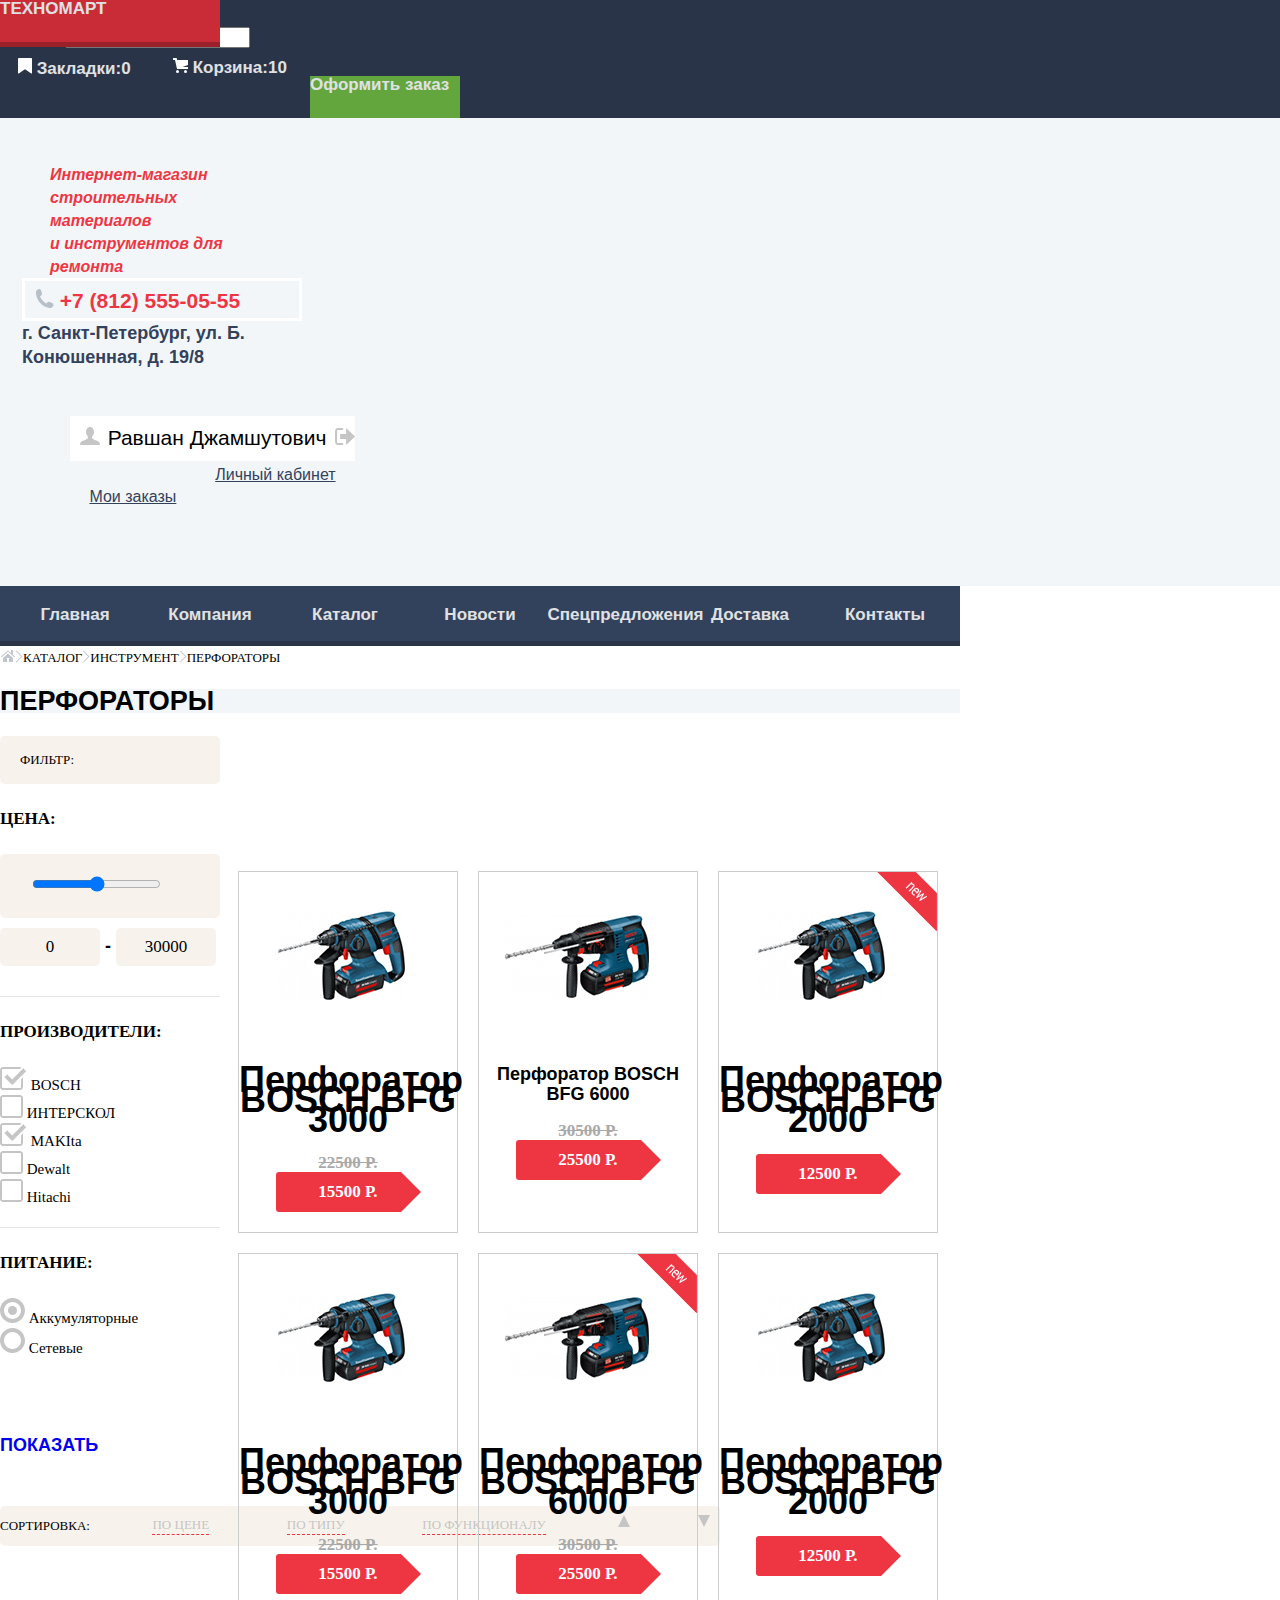
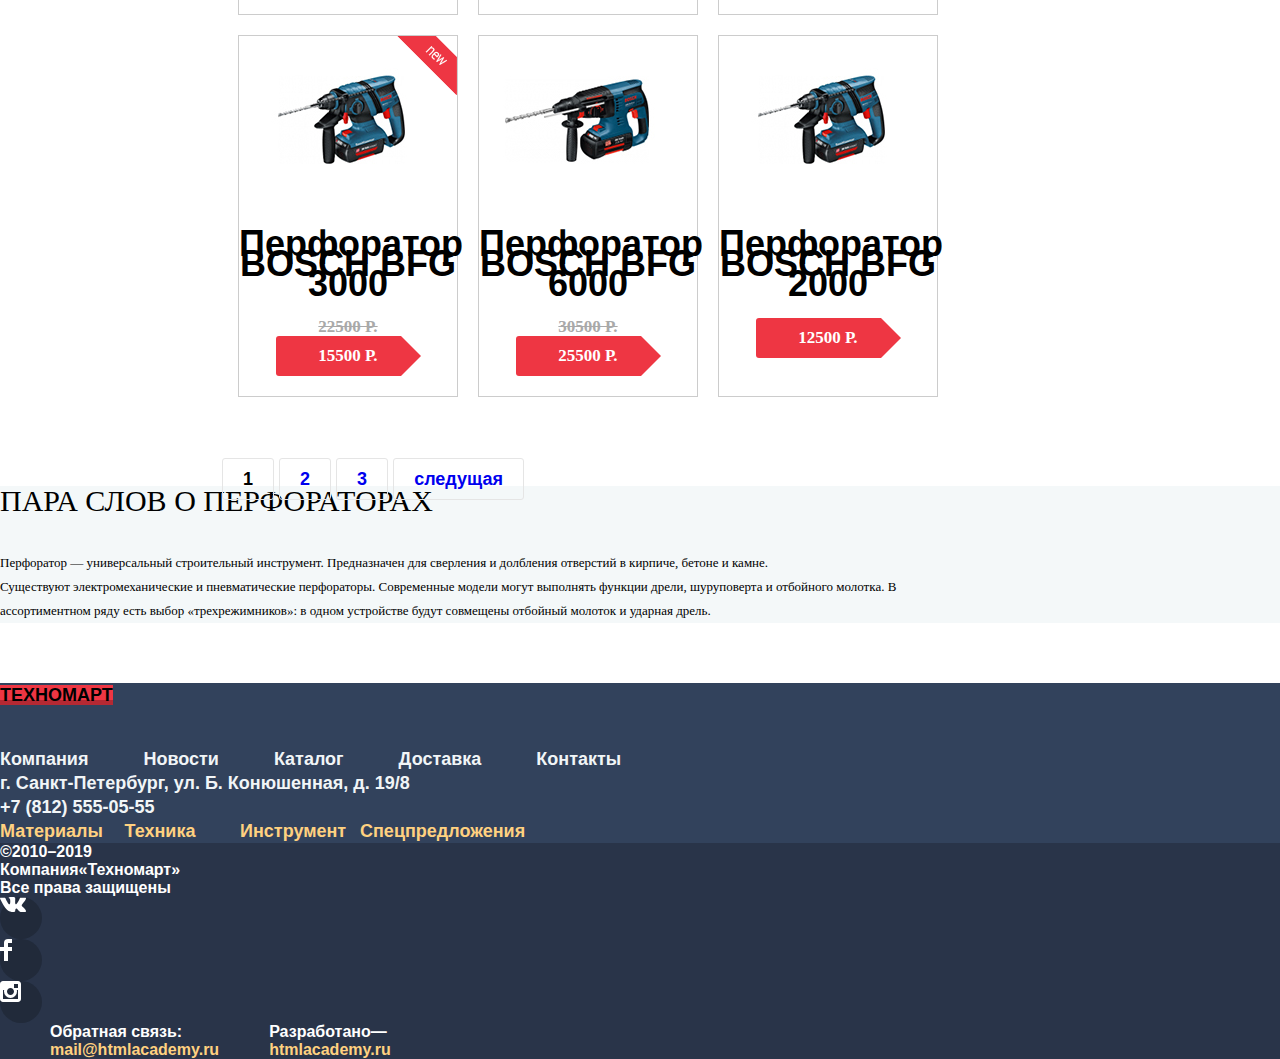
==== commit a1cd5e03: "Разметка главной страницы" ====
--- a/catalog.html
+++ b/catalog.html
@@ -1,20 +1,8 @@
 <!DOCTYPE html>
 <html lang="ru">
 <head>
-<meta charset="utf-8">
+  <meta charset="utf-8">
   <title>Техномарт-Каталог</title>
-  <link href="fonts/cuprum.woff2" rel="stylesheet">
-  <link href="fonts/cuprum.woff" rel="stylesheet">
-  <link href="fonts/cuprumbold.woff2" rel="stylesheet">
-  <link href="fonts/cuprumbold.woff" rel="stylesheet">
-  <link href="fonts/cuprumitalic.woff2" rel="stylesheet">
-  <link href="fonts/cuprumitalic.woff" rel="stylesheet">
-  <link href="fonts/cuprumbolditalic.woff2" rel="stylesheet">
-  <link href="fonts/cuprumbolditalic.woff" rel="stylesheet">
-  <link href="fonts/ptsans.woff2" rel="stylesheet">
-  <link href="fonts/ptsans.woff" rel="stylesheet">
-  <link href="fonts/ptsansbold.woff2" rel="stylesheet">
-  <link href="fonts/ptsans.woff" rel="stylesheet">
   <link href="css/style.css" rel="stylesheet">
 </head>
 
@@ -76,7 +64,7 @@
          <img src="img/svg/icon-phone.svg" alt="телефон">
          +7 (812) 555-05-55
         </a>
-        <div class="adres">
+        <div class="adress">
           г. Санкт-Петербург, ул. Б. Конюшенная, д. 19/8
         </div>
       </div>
@@ -85,8 +73,8 @@
       <div class="user-menu user-menu-catalog">
         <div class="enter-catalog">
           <a href="">
-          <!-----------------иконка входа ----------------------------------->
-          <img src="img/svg/icon-user.svg" alt="Пользователь">
+<!-----------------иконка входа ----------------------------------->
+            <img src="img/svg/icon-user.svg" alt="Пользователь">
           </a>
           <div class="user-name">
             Равшан Джамшутович
@@ -185,8 +173,8 @@
 <!----------------------------------ФИЛЬТРЫ------------------------------------------>
 <!-------------------------фильтр------------------------------------------>
   <section class="holder items">
-    <div class="cols-filtr">
-      <div class="filtr">
+    <div class="cols-filter">
+      <div class="filter">
         <p>фильтр:</p>
         <h2>цена:</h2>
         <div class="range">
@@ -532,7 +520,7 @@
     <h1>Товар добавлен в корзину!</h1>
    </div>
    <div class="btns">
-     <a href="#" class="btnzak">ОФОРМИТЬ ЗАКАЗ</a>
+     <a href="#" class="btnorder">ОФОРМИТЬ ЗАКАЗ</a>
      <a href="#" class="btnbuy">ПРОДОЛЖИТЬ ПОКУПКИ</a>
    </div>
    <button class="modalform-close"></button>
--- a/css/style.css
+++ b/css/style.css
@@ -2,7 +2,7 @@
 	margin: 0;
 	padding: 0;
 
-	font-family: "Cuprum", "PT Sans", Arial, sans-serif;
+	font-family: "cuprum", "ptsans", Arial, sans-serif;
 	font-size: 18px;
 	line-height: 24px;
 	font-weight: 700;
@@ -18,10 +18,12 @@
 a {
 	text-decoration: none;
 }
+
 img{
 	max-width: 100%;
 	height: auto;
 }
+
 .visually-hidden:not(:focus):not(:active),
 input[type="checkbox"].visually-hidden,
 input[type="radio"].visually-hidden {
@@ -39,6 +41,34 @@
   clip: rect(0 0 0 0);
   overflow: hidden;
 }
+@font-face{
+	font-family: cuprum;
+	src:local("fonts/cuprum.woff2"),
+		local("fonts/cuprum.woff");
+
+	font-family: cuprumbold;
+	src:local("fonts/cuprumbold.woff2"),
+		local("fonts/cuprumbold.woff"),
+	font-weight: bold;
+
+	font-family: cuprumitalic;
+	src:local("fonts/cuprumitalic.woff2"),
+		local("fonts/cuprumitalic.woff");
+
+	font-family: cuprumbolditalic;
+	src:local("fonts/cuprumbolditalic.woff2"),
+		local("fonts/cuprumbolditalic.woff"),
+	font-weight: bold;
+
+	font-family: ptsans;
+	src:local("fonts/ptsans.woff2"),
+		local("fonts/ptsans.woff");
+	
+	font-family: ptsansbold;
+	src:local("fonts/ptsansbold.woff2"),
+		local("fonts/ptsansbold.woff");
+	font-weight: bold;	
+	}
 /* ---------------------------одщее форматирование-----------------*/
 .top-menu{
 	background-color:#293449;
@@ -225,7 +255,7 @@
 .adres{
 	display: inline-block;
 
-	font-family: "Cuprum";
+	font-family: "cuprum";
 	font-size: 14px;
 	line-height: 24px;
 	color: #32425c;
@@ -916,7 +946,7 @@
 .contact h1,
 .about h1,
 .popup-contact h1{
-	font-family: "Cuprum";
+	font-family: "cuprum";
 	font-weight: 400;
 	font-size: 30px;
 	line-height: 30px;
@@ -928,7 +958,7 @@
 .contact p,
 .about p,
 .popup-contact p{
-	font-family: "PT Sans";
+	font-family: "ptsans";
 	font-size: 13px;
 	line-height: 24px;
 	font-weight: 400;
@@ -986,7 +1016,7 @@
 }
 .infobok h1{
 	display: inline-block;
-	font-family: "Cuprum";
+	font-family: "cuprum";
 	font-weight: 400;
 	font-size: 36px;
 	line-height: 36px;
@@ -1045,7 +1075,7 @@
 	margin: 20px 0px;
 	padding: 0;
 
-	font-family: "Cuprum";
+	font-family: "cuprum";
 	font-weight: 400;
 	font-size: 18px;
 	line-height: 20px;
@@ -1137,7 +1167,7 @@
 
 
 }
-.cols-filtr{
+.cols-filter{
 	margin-top: 20px;
 	margin-right: 20px;
 	height: 750px;
@@ -1145,10 +1175,10 @@
 	display: flex;
 	flex-direction: column;
 }
-.filtr{
+.filter{
 	border-bottom: 1px solid #e5e5e5;
 }
-.cols-filtr p{
+.cols-filter p{
 	margin: 0px;
 	box-sizing: border-box;
 	background-color: #f7f3ec;
@@ -1164,7 +1194,7 @@
 	color: #000000;
 	text-transform: uppercase;
 }
-.cols-filtr h2{
+.cols-filter h2{
 	padding: 0;
 	margin: 0;
 	margin-bottom: 20px;
@@ -1386,7 +1416,7 @@
   color: white;
   font-size: 14px;
   font-weight: normal;
-  font-family: "Cuprum", sans-serif;
+  font-family: "cuprum", sans-serif;
   line-height: 18px;
   text-decoration: none;
   text-transform: uppercase;
@@ -1453,7 +1483,7 @@
 	background-color: #32425c;
 	margin: 0;
 }
-.-footer{
+.footer{
 	width: 960px;
 }
 a.logo-footer{
@@ -1531,7 +1561,7 @@
 	margin-right: 160px;
 }
 
-.icons-{
+.icons{
 	display: flex;
 	justify-content: space-between;
 	width: 135px;
@@ -1722,7 +1752,7 @@
 .tab{
 	margin-top: 20px;
 }
-textarea{
+.message{
 	box-sizing: border-box;
 	font-size: 13px;
 	line-height: 18px;
@@ -1792,7 +1822,7 @@
 	line-height: 18px;
 	font-weight: 400;
 }
-.btnzak{
+.btnorder{
 	background-color:  #ee3643;
 	color: #ffffff;
 }
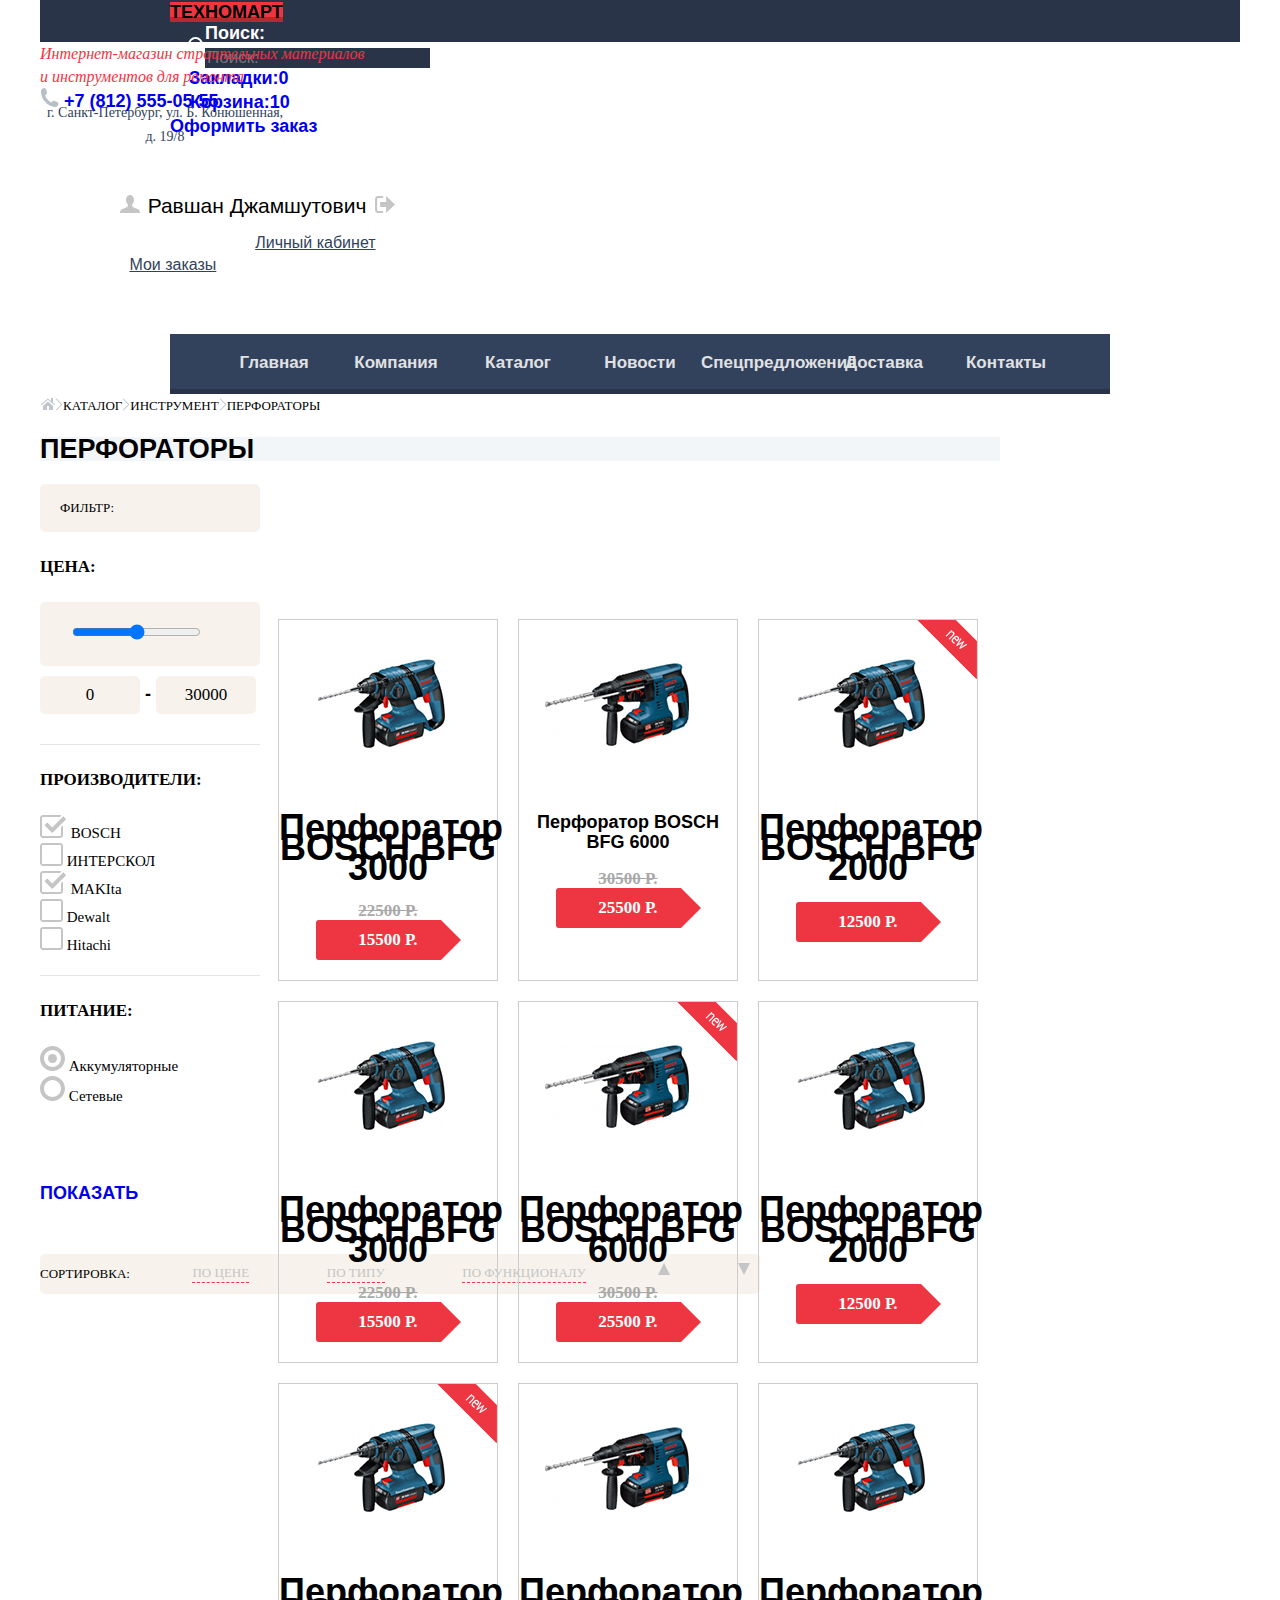
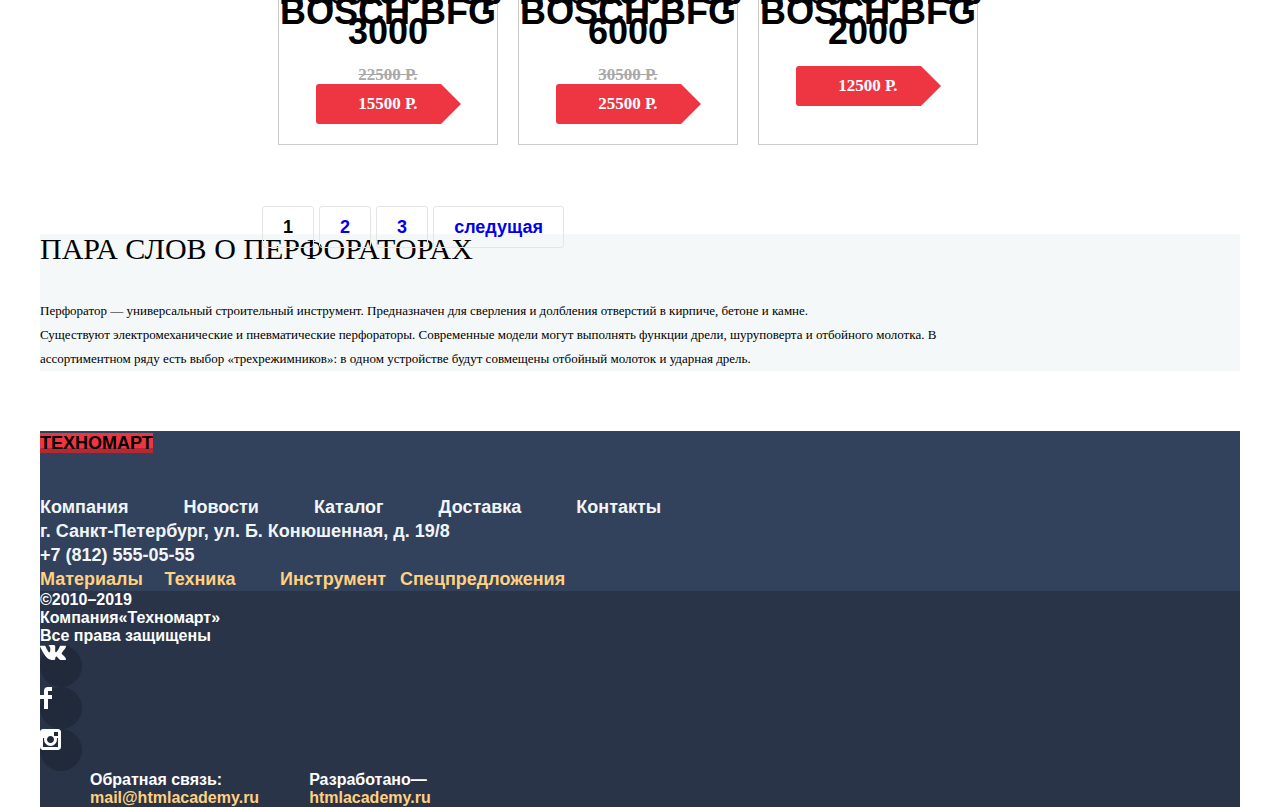
==== commit b5e4b425: "новы правки" ====
--- a/catalog.html
+++ b/catalog.html
@@ -7,11 +7,11 @@
 </head>
 
 <body>
-<header>
+<header class="holder">
 <!---------------------------------Верхнее меню хедера----------------------------------->
   <div class="top-menu">
 <!----------------------------------------------Логотип-------------------------------------------------->
-    <div class="holder">
+    <div >
       <a class="logo">
         ТЕХНОМАРТ
       </a>
@@ -52,7 +52,7 @@
   </div>
 <!------------------------------------- СРЕДНЯЯ ЧАСТЬ ХЕДЕРА ------------------------------->
   <div class="middle-navigation">
-    <div class="holder">
+    <div class="">
       <div class="pagename">
         <div class="text">
           Интернет-магазин строительных материалов <br> и инструментов для ремонта
@@ -95,7 +95,7 @@
     </div>
   </div>
 <!-------------------------------------Нижнее меню хедера ------------------------------>
-  <ul class="site-navigation notmark holder">
+  <ul class="site-navigation notmark ">
     <li>
       <a href="index.html">
         Главная
@@ -134,10 +134,10 @@
   </ul>
 </header>
 <!---------------------------------------------------------- КОНТЕНТ---------------------------------------->
-<main>
+<main class="holder">
   <h1 class="visually-hidden">перфоратор купить</h1>
 <!-----------------------------------ХЛЕБНЫЕ КРОШКИ ---------------------------------->
-  <div class="holder bread">
+  <div class=" bread">
 <!------------------на главную ------------------>
     <a href="./index.html">
       <img src="img/svg/icon-home.svg" alt="на главную">
@@ -165,14 +165,14 @@
     </a>
   </div>
 <!-----------------------------название страницы--------------------------------------------->
-  <div class=" holder name-page">
+  <div class="  name-page">
     <h2>
       ПЕРФОРАТОРЫ
     </h2>
   </div>
 <!----------------------------------ФИЛЬТРЫ------------------------------------------>
 <!-------------------------фильтр------------------------------------------>
-  <section class="holder items">
+  <section class=" items">
     <div class="cols-filter">
       <div class="filter">
         <p>фильтр:</p>
@@ -378,7 +378,7 @@
   </section>
 <!------------------------------------------ТЕКСТОВЫЙ БЛОК--------------------------------->
   <section class="service perf">
-    <div class="holder">
+    <div class="">
       <h1>ПАРА СЛОВ О ПЕРФОРАТОРАХ</h1>
       <p>
       Перфоратор — универсальный строительный инструмент. Предназначен для сверления и долбления отверстий в кирпиче, бетоне и камне. <br>
@@ -387,11 +387,11 @@
     </div>
   </section>
 </main>
-<footer>
+<footer class="holder">
 <!-------------------------------логотип + список------------------------------->
   <section class="main-footer">
 <!-----------------на главную ----------------->
-    <div class="holder holder-footer">
+    <div class=" holder-footer">
       <a class="logo-footer">
         ТЕХНОМАРТ
       </a>
@@ -457,7 +457,7 @@
   </section>
 <!-------------------------нижняя линия на темном фоне------------------------------------------>
   <section class="down-footer footerdowntext">
-    <div class="holder down-footer-holder">
+    <div class=" down-footer-holder">
       <div class="copyright">
         &copy;2010–2019 Компания&laquo;Техномарт&raquo; <br>Все права защищены
       </div>
--- a/css/style.css
+++ b/css/style.css
@@ -1,46 +1,3 @@
-body {
-	margin: 0;
-	padding: 0;
-
-	font-family: "cuprum", "ptsans", Arial, sans-serif;
-	font-size: 18px;
-	line-height: 24px;
-	font-weight: 700;
-	color: black;
-	text-transform: none;
-
-	background-color: white;
-	background-image:url(../img/content/main_bg.png);
-	background-position: top center;
-	background-repeat: no-repeat;
-}
-
-a {
-	text-decoration: none;
-}
-
-img{
-	max-width: 100%;
-	height: auto;
-}
-
-.visually-hidden:not(:focus):not(:active),
-input[type="checkbox"].visually-hidden,
-input[type="radio"].visually-hidden {
-  position: absolute;
-
-  width: 1px;
-  height: 1px;
-  margin: -1px;
-  border: 0;
-  padding: 0;
-
-  white-space: nowrap;
-
-  clip-path: inset(100%);
-  clip: rect(0 0 0 0);
-  overflow: hidden;
-}
 @font-face{
 	font-family: cuprum;
 	src:local("fonts/cuprum.woff2"),
@@ -68,202 +25,248 @@
 	src:local("fonts/ptsansbold.woff2"),
 		local("fonts/ptsansbold.woff");
 	font-weight: bold;	
-	}
-/* ---------------------------одщее форматирование-----------------*/
+}
+
+body {
+	margin: 0;
+	padding: 0;
+
+	font-family: "cuprum", "ptsans", Arial, sans-serif;
+	font-size: 18px;
+	line-height: 24px;
+	font-weight: 700;
+	color: black;
+	text-transform: none;
+
+	background-color: white;
+	background-image:url(../img/content/main_bg.png);
+	background-position: top center;
+	background-repeat: no-repeat;
+}
+
+a {
+	text-decoration: none;
+}
+
+img{
+	max-width: 100%;
+	height: auto;
+}
+
+.visually-hidden:not(:focus):not(:active),
+input[type="checkbox"].visually-hidden,
+input[type="radio"].visually-hidden {
+  position: absolute;
+
+  width: 1px;
+  height: 1px;
+  margin: -1px;
+  border: 0;
+  padding: 0;
+
+  white-space: nowrap;
+
+  clip-path: inset(100%);
+  clip: rect(0 0 0 0);
+  overflow: hidden;
+}
+
+.notmark{
+	list-style: none;
+	margin: 0;
+	padding: 0;
+}
+
+.holder{
+	width: 1200px;
+	height: 100%;
+	margin-left: auto;
+	margin-right: auto;
+}
+
+/* ---------------------------общее форматирование хедера-----------------*/
+
 .top-menu{
+	display: flex;
+	flex-wrap: wrap;
 	background-color:#293449;
-}
-.middle-navigation{
+	width: 1200px;
+	height: 42px;
+	padding-right: 130px;
+	padding-left: 130px;
+	box-sizing: border-box;
+	
+}
+
+.middle-menu{
+	display: flex;
+	flex-wrap: wrap;
 	background-color:#f3f6f8;
 	color: #32425c;
 	padding-bottom: 60px;
  }
-.top-navigation{
-	margin: 12px 44px;
-	width: 960px;
-}
-.notmark{
-	list-style: none;
+
+/* -------------------------форматирование хедера-------------- */
+.logo{
+	box-sizing: border-box;
+	background-color:#ee3643;
+
+	width: 220px;
+	height: 47px;
+
+	box-shadow: inset 0px -5px 0px #b52933;
+}
+.logo-footer:hover,
+.logo:hover{
+	background-color:#ca2c37;
+	box-shadow: inset 0px -5px 0px #9a212a;
+}
+.logo-footer:focus,
+.logo:focus{
+	background-image: #ba2732;
+	box-shadow: inset 0px -5px 0px #8e1e26;
+}
+/*-------------------------Форма поиска---------------------*/
+.searching-form{
+	box-sizing: border-box;
+	display: flex;
+	color: #ffffff;
+	width: 271px;
+	height: 42px;
 	margin: 0;
 	padding: 0;
-}
-.{
-	display: flex;
-	flex-wrap: wrap;
-
-	margin-left: 170px;
-	margin-right: 170px;
-}
-
-/* -------------------------форматирование хедера-------------- */
-a.logo{
-	position:absolute;
-	box-sizing: border-box;
-	background-color:#ee3643;
-
-	width: 220px;
-	height: 47px;
-
-	box-shadow: inset 0px -5px 0px #b52933;
-}
-a.logo-footer:hover,
-a.logo:hover{
-	background-color:#ca2c37;
-	box-shadow: inset 0px -5px 0px #9a212a;
-}
-a.logo-footer:focus,
-a.logo:focus{
-	background-image: #ba2732;
-	box-shadow: inset 0px -5px 0px #8e1e26;
-}
-.logo svg{
-	display: block;
-	position:absolute;
-	margin: 11px 40px;
-}
-.searchingform{
-	margin-left: 240px;
-	color: #ffffff;
-}
-.searchingform input{
-	display: inline-block;
-
-	width: 268px;
-	height: 42px;
 	padding-left: 18px;
-
+	align-items: center;
+}
+.searching-form input{
 	border: none;
-
 	background-color:#293449;
 
 	font-size: 17px;
 	line-height: 18px;
 }
-.searchingform input:focus{
+.searching-form: focus{
 	background-color:#ffffff;
 	color: black;
 }
-.searchingform svg{
-	display: block;
-	position: absolute;
-	margin-top: 15px;
-}
-
-.top-navigation{
-	display: inline-block;
+
+/*-------------------------Границы кнопок верхнего меню---------------------*/
+.lable-holder{
+	box-sizing: border-box;
+	display: flex;
+	width: 140px;
+	height: 42px;
+	padding-left: 20px;
+	align-items: center;
+
+}
+
+.cart{
+	box-sizing: border-box;
+	border: 2px solid red;
+}
+/*-------------------------Кнопка оформления заказа---------------------*/
+.checkout-holder{
+	box-sizing: border-box;
+	display: flex;
+	background-color:#63a63e;
+	color: #FFFFFF;
 	width: 150px;
 	height: 42px;
 	margin: 0;
-}
-.top-navigation a{
-	position: absolute;
-	margin-left: 18px;
-	margin-top: 10px;
-	vertical-align: middle;
-}
-.top-navigation,
-.top-navigation a,
-.top-menu a{
-	font-size: 17px;
-	line-height: 18px;
-	color: #e0e1e3;
-
-}
-.top-navigation:hover,
-.top-navigation a:hover,
-.searchingform svg path:hover,
-.top-menu a :hover,
-.site-navigation a:hover{
-	color: #ffffff;
-	background-color:#212a3a;
-	fill: #ffffff;
-}
-
-.top-navigation:focus,
-.top-navigation a:focus,
-.searchingform svg path:focus,
-.top-menu a:focus,
-.site-navigation a:focus,{
-	color:#babbbd;
-	background-color:#161d29;
-	fill: #ee3643;
-}
-
-
-a.zakaz{
-	display: inline-block;
-	background-color:#63a63e;
-	color: #e0e1e3;
-	width: 150px;
-	height: 42px;
-	margin: 0;
-}
-.zakaz p:hover,
-a.zakaz:hover{
+	padding-top: 9px;
+	padding-right: 16px;
+	padding-bottom: 9px;
+	padding-left: 19px;
+	align-items: center;
+}
+
+.checkout{
+	box-sizing: border-box;
+	font-family: cuprum;
+	font-style: normal;
+	font-weight: normal;
+	font-size: 18px;
+	line-height: 24px;
+	display: flex;
+	align-items: center;
+}
+a.checkout:hover{
 	background-color:#5fbb2d;
 	color:#b6c8ae;
 }
-.zakaz p:focus,
-a.zakaz:focus{
+a.checkout:focus{
 	background-color:#518534;
 	color:#abc0a1;
 }
-.zakaz p{
-	margin-block-start:0;
-	margin-block-end: 0;
-	margin: 13px 16px;
-}
+
 /*-------------------------средняя часть хедера---------------------*/
-.pagename{
-	display: inline-block;
-	width: 300px;
-	height: 158px;
+.main-information{
+	box-sizing: content-box;
+	display: flex;
+	width: 205px;
+	height: 71px;
+	margin-left: 160px;	
+}
+.text{
+	box-sizing: content-box;
+	font-family: cprum;
+	font-size: 16px;
 	font-style: italic;
-	font-size: 16px;
+	font-weight: 400;
 	line-height: 23px;
-	color: #ee3643;
+	letter-spacing: 0px;
+	text-align: left;
+	color: #EE3643;
+
 
  }
-.text{
-	 margin: 45px 50px;
-	 width: 210px;
- }
-.contact{
-	margin-left: 22px;
-	width: 280px;
+.contacts{
 	display: flex;
 	flex-wrap: wrap;
-	align-content: center;
-}
-.contact a{
-	box-sizing: border-box;
-	width: 100%;
-	height: 43px;
-
-	border: 3px solid #ffffff;
-
-	padding-top: 8px;
-	padding-left: 10px;
-	margin: 0;
-	color: #ee3643;
-	font-size: 21px;
-	line-height: 21px;
-}
+	align-items: center;
+	box-sizing: border-box;
+	
+	width: 270px;
+	margin-left: 20px;
+}
+
 .contact svg{
 	margin-right: 40px;
 }
-.adres{
-	display: inline-block;
-
-	font-family: "cuprum";
+.phone{
+	display: flex;
+	justify-content: center;
+	box-sizing: border-box;
+
+	background-color: #F3F7F9;
+
+	width: 100%;
+	height: 45px;
+
+	font-family: cuprum;
+	font-weight: bold;
+	font-size: 21px;
+	line-height: 30px;
+	color: #EE3643;
+
+	align-items: center;
+}
+.adress{
+	display: flex;
+	box-sizing: border-box;
+	width: 250px;
+	height: 24px;
+
+	font-family: cuprum;
+	font-weight: 400;
 	font-size: 14px;
 	line-height: 24px;
-	color: #32425c;
-
-	margin: 0;
-	padding-left: 10px;
-}
-
+	color: #32425C;
+
+	text-align: center;
+	align-items: center;
+}
 
 .user-menu{
 	width: 285px;
@@ -324,7 +327,6 @@
 	padding: 0px;
 }
 .cabinet{
-
 	display: flex;
 	justify-content: space-around;
 	margin: 0px;
@@ -374,11 +376,17 @@
  }
 
 .site-navigation{
-	width: 960px;
-	min-height: 57px;
+	
 	display: flex;
 	flex-wrap: wrap;
-	justify-content:center;
+	justify-content: center;
+
+	width: 940px;
+	min-height: 60px;
+
+	margin-left: 130px;
+	margin-right: 130px;
+	margin-top: 40px;
 
 	background-color: #32425c;
 
@@ -390,7 +398,7 @@
 .site-navigation a{
 	display: inline-block;
 	box-sizing: border-box;
-	width: 135px;
+	width: 122px;
 	height: 60px;
 
 	font-size: 17px;
@@ -424,9 +432,11 @@
 }
 
 /*---------------------------------------------------------index.html------------------------------------*/
-.flex-item{
-	margin-top: 60px;
-	padding: 0;
+.holder-items{
+	display: flex;
+	width: 940px;
+	margin-left: 130px;
+	margin-right: 130px;
 }
 .row{
 	display: flex;
@@ -434,7 +444,7 @@
 
 }
 .cols{
-	margin-left: 640px;
+	
 	display: flex;
 	flex-direction: column;
 }
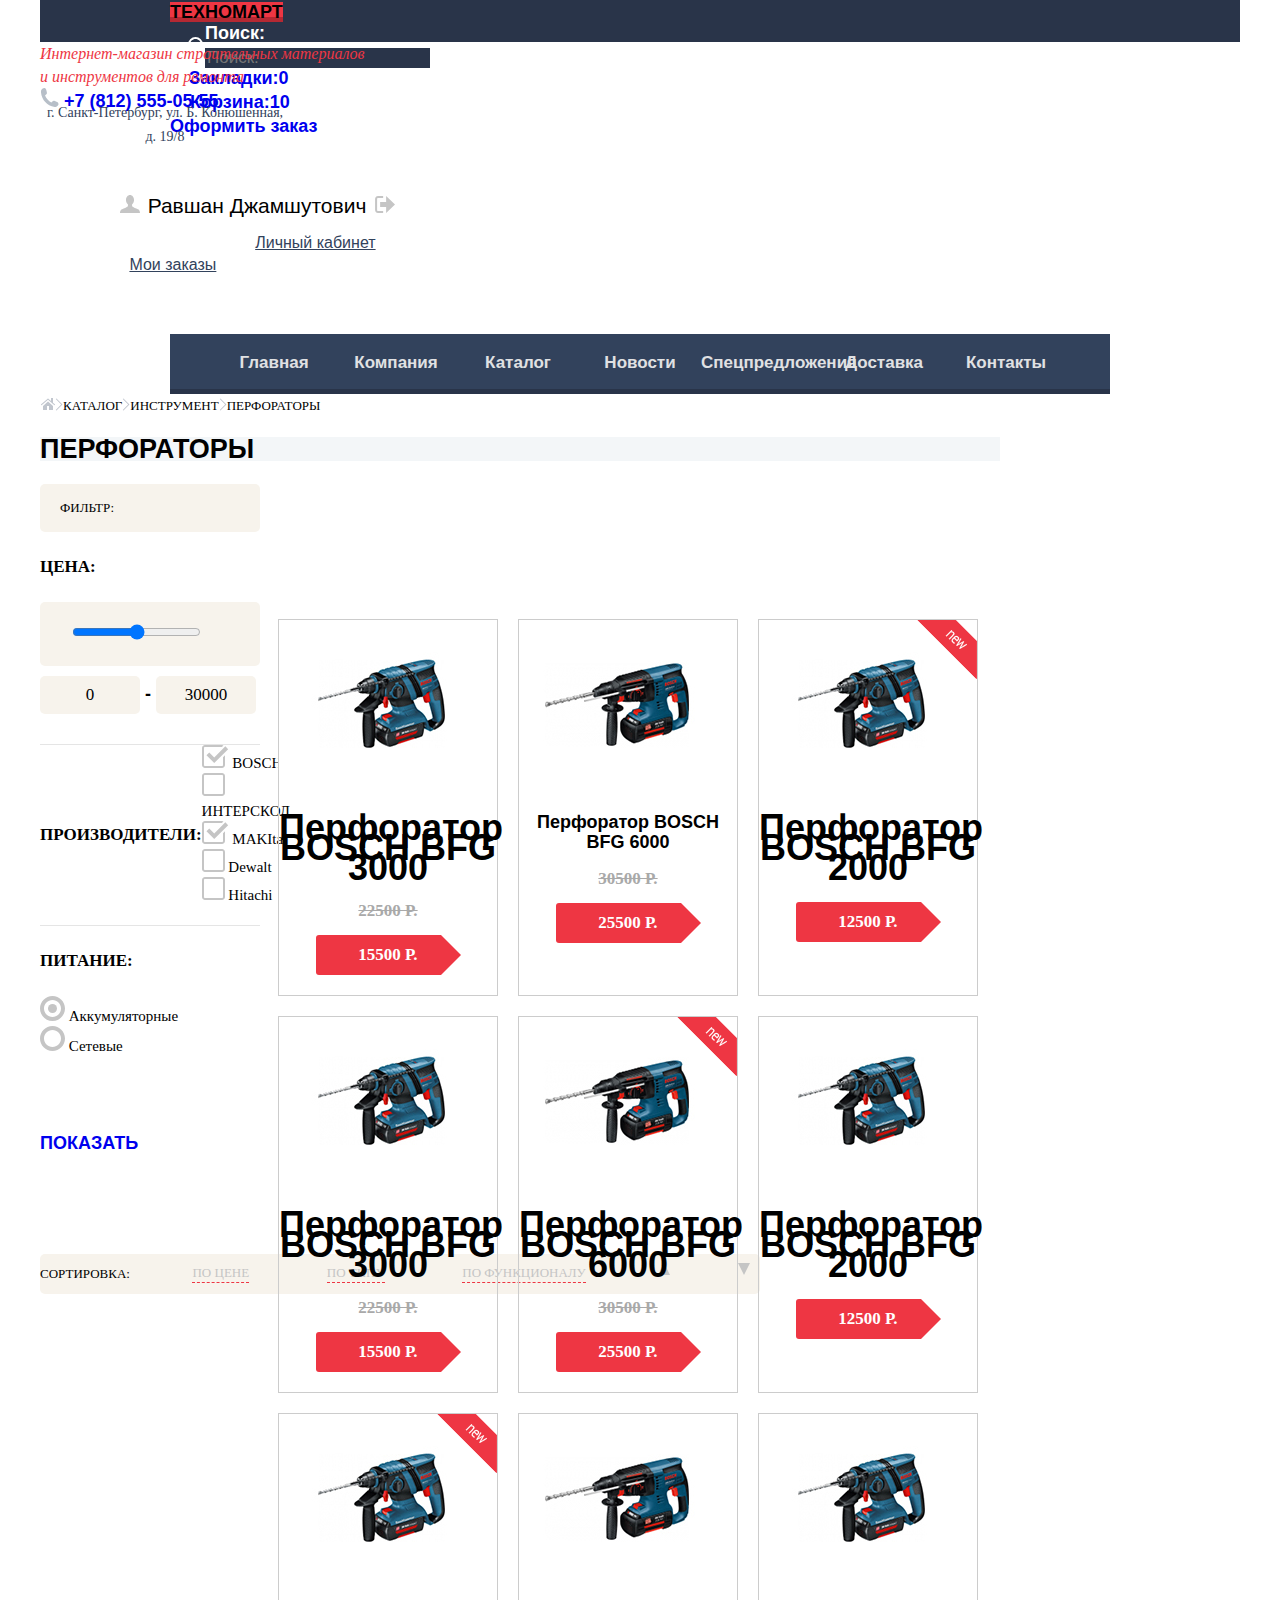
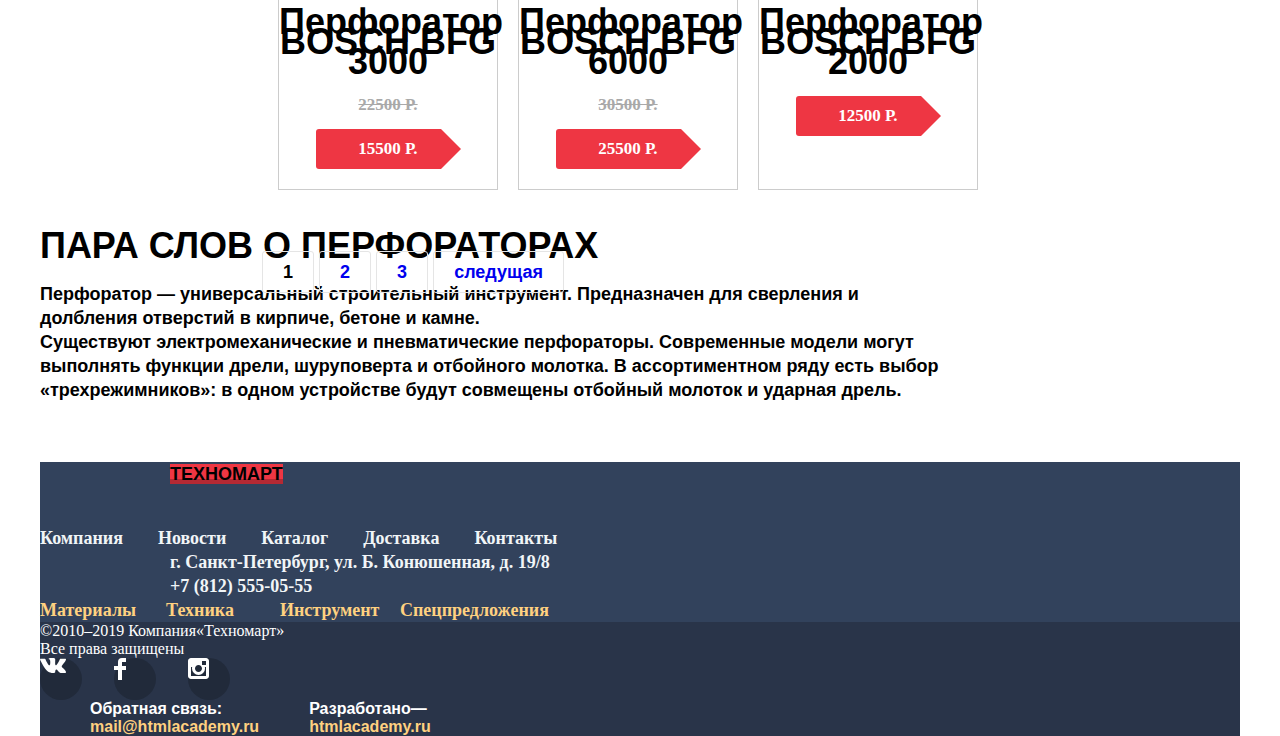
==== commit faf4d7e8: "Исправил замечания" ====
--- a/catalog.html
+++ b/catalog.html
@@ -520,8 +520,8 @@
     <h1>Товар добавлен в корзину!</h1>
    </div>
    <div class="btns">
-     <a href="#" class="btnorder">ОФОРМИТЬ ЗАКАЗ</a>
-     <a href="#" class="btnbuy">ПРОДОЛЖИТЬ ПОКУПКИ</a>
+     <a href="#" class="btn-order">ОФОРМИТЬ ЗАКАЗ</a>
+     <a href="#" class="btn-buy">ПРОДОЛЖИТЬ ПОКУПКИ</a>
    </div>
    <button class="modalform-close"></button>
 </section>
--- a/css/style.css
+++ b/css/style.css
@@ -1,29 +1,34 @@
 @font-face{
 	font-family: cuprum;
-	src:local("fonts/cuprum.woff2"),
-		local("fonts/cuprum.woff");
-
+	src:local("cuprum.woff2"),
+		local("cuprum.woff");
+}		
+@font-face{
 	font-family: cuprumbold;
-	src:local("fonts/cuprumbold.woff2"),
+	src:local("cuprumbold.woff2"),
 		local("fonts/cuprumbold.woff"),
 	font-weight: bold;
-
+}		
+@font-face{
 	font-family: cuprumitalic;
-	src:local("fonts/cuprumitalic.woff2"),
-		local("fonts/cuprumitalic.woff");
-
+	src:local("cuprumitalic.woff2"),
+		local("cuprumitalic.woff");
+}		
+@font-face{
 	font-family: cuprumbolditalic;
-	src:local("fonts/cuprumbolditalic.woff2"),
-		local("fonts/cuprumbolditalic.woff"),
+	src:local("cuprumbolditalic.woff2"),
+		local("cuprumbolditalic.woff"),
 	font-weight: bold;
-
+}		
+@font-face{
 	font-family: ptsans;
-	src:local("fonts/ptsans.woff2"),
-		local("fonts/ptsans.woff");
-	
+	src:local("ptsans.woff2"),
+		local("ptsans.woff");
+}		
+@font-face{	
 	font-family: ptsansbold;
-	src:local("fonts/ptsansbold.woff2"),
-		local("fonts/ptsansbold.woff");
+	src:local("ptsansbold.woff2"),
+		local("ptsansbold.woff");
 	font-weight: bold;	
 }
 
@@ -434,31 +439,31 @@
 /*---------------------------------------------------------index.html------------------------------------*/
 .holder-items{
 	display: flex;
+	box-sizing: border-box;
 	width: 940px;
 	margin-left: 130px;
 	margin-right: 130px;
 }
 .row{
-	display: flex;
-	margin-bottom: 20px;
-
+	box-sizing: border-box;
+	display: flex;
+	flex-direction: row;
+	flex-wrap: wrap;
 }
 .cols{
-	
 	display: flex;
 	flex-direction: column;
 }
 
-.main-item {
-	box-sizing: border-box;
-	display: inline-block;
-	font-size: 14px;
-	line-height: 18px;
-	color: #ffffff;
-	background-color: #e5e5e5;
-	margin-right: 20px;
-}
-.main-item h2{
+.holder-item{
+	box-sizing: border-box;
+	display: flex;
+
+	width: 300px;
+	height: 123px;
+}
+
+.holder-item h2{
 	font-size: 24px;
 	line-height: 30px;
 	font-weight: bold;
@@ -469,16 +474,13 @@
 	height: 25px;
 
 }
-.main-item a{
-	position: relative;
-
+
+.holder-item a{
+	
 	font-size: 14px;
 	line-height: 18px;
 	color: #ffffff;
 	text-transform: uppercase;
-
-	top: -35px;
-	left: 20px;
 
 	width: 135px;
 	height: 38px;
@@ -493,107 +495,41 @@
 	padding: 9px 10px;
 
 }
-.main-item a:hover{
+.holder-item a:hover{
 	background-color: #cccccc;
 
 }
-.main-item a:focus{
+.holder-item a:focus{
 	background-color: #b2b2b2;
 }
 
-
-
-.box-material svg{
-	position: relative;
-
-	top:-35px;
-	left: 80px;
-
-	width: 44px;
-	height: 65px;
-}
-.box-material{
-	width: 300px;
-	height: 123px;
+.material{
 	background-color:#ffbf47;
 }
 
-
-.box-instrument svg{
-	position: relative;
-
-	top:-35px;
-	left: 80px;
-
-	width: 75px;
-	height: 65px;
-}
-
-.box-instrument{
-	width: 300px;
-	height: 123px;
+.tools{
 	background-color: #3bbce3;
 }
 
-.box-tech svg{
-	position: relative;
-
-	top:-35px;
-	left: 80px;
-
-	width: 80px;
-	height: 65px;
-}
-.box-tech{
-	width: 300px;
-	height: 123px;
+.tech{
 	background-color: #dc91d8;
 }
 
-.box-discont svg{
-	position: relative;
-
-	top:-35px;
-	left: 80px;
-
-	width: 60px;
-	height: 75px;
-}
-.box-discont{
-	width: 300px;
-	height: 123px;
-	background-color: #8ed78f;
-	margin-bottom: 20px;
-
-}
-
-.box-delivery svg{
-	position: relative;
-
-	top:-35px;
-	left: 80px;
-
-	width: 80px;
-	height: 65px;
-}
-.box-delivery{
-	width: 300px;
-	height: 123px;
+.discont{
+	background-color: #8ed78f;	
+}
+
+.delivery{
 	background-color: #ffc047;
 }
 /*------------------------------слайдер-------------------------*/
-.slider{
-	position: absolute;
-	top: 522px;
-}
-.slider1{
-	display: flex;
-	position: relative;
-}
-.slider2{
-	display: flex;
-	position: relative;
-	top: -266px;
+.holder-sliders{
+	display: flex;
+	flex-direction: row;
+	box-sizing: border-box;
+	width: 620px;
+	height: 266px;
+
 }
 .slider h1{
 	font-size: 31px;
@@ -613,17 +549,12 @@
 	margin: 2px 0;
 
 }
-.nameslide{
-	position: absolute;
-	margin: 35px 25px;
+.name-slide{
+	border: 2px solid red;
 }
 .opencat{
-	position: absolute;
-	display: inline-block;
-	box-sizing: border-box;
-	top: 205px;
-	left: 25px;
-
+	box-sizing: border-box;
+	
 	width: 195px;
 	height: 38px;
 
@@ -645,62 +576,43 @@
 	padding: 0;
 }
 
-.btnleft{
-	position: absolute;
-	display: inline-block;
+.btn-left{
+	display: flex;
 	box-sizing: border-box;
 	background-color: transparent;
 	border: none;
-
-	top: 115px;
-	left: 25px;
-
-}
-.btnright{
-	position: absolute;
-	display: inline-block;
+}
+.btn-right{
+	
+	display: flex;
 	box-sizing: border-box;
 	background-color:transparent;
 	border: none;
-
-	top: 115px;
-	left: 578px;
-
 }
 .indicator1{
 	box-sizing: border-box;
-	position: absolute;
+	
 	width: 10px;
 	height: 10px;
-
-	top: 220px;
-	left: 290px;
-
+	
 	border-radius: 100%;
 	background-color: #ffffff;
 }
 .indicator2{
 	box-sizing: border-box;
-	position: absolute;
 	width: 10px;
 	height: 10px;
-
-	top: 220px;
-	left: 312px;
-
+	
 	border: 2px solid #ffffff;
 	border-radius: 100%;
 	background-color: #ee3643;
 }
 .indicator4{
 	box-sizing: border-box;
-	position: absolute;
+	
 	width: 10px;
 	height: 10px;
-
-	top: 740px;
-	left: 505px;
-
+	
 	border: 2px solid #ffffff;
 	border-radius: 100%;
 	background-color: #ee3643;
@@ -708,12 +620,9 @@
 }
 .indicator3{
 	box-sizing: border-box;
-	position: absolute;
+	
 	width: 10px;
 	height: 10px;
-
-	top: 740px;
-	left: 505px;
 
 	border: 2px solid #ffffff;
 	border-radius: 100%;
@@ -721,18 +630,24 @@
 	z-index: 3
 }
 
-
-
 /*------------------------------------------Список популярных товаров---------------------------------------------*/
-.pop-header{
+.column{
+	flex-direction: column;
+}
+.header{
+	display: flex;
 	background-color:#f9f5f0;
-}
-.pop-header-name{
-     width: 960px;
-     justify-content: space-between;
-     align-items: center;
-}
-.pop-header h1{
+	margin-bottom: 20px;
+	
+}
+.lable{
+	display: flex;
+    align-items: center;
+    justify-content: space-between;
+    width: 100%;
+}
+.choice{
+	padding-left: 28px;
 	font-size: 30px;
 	line-height: 30px;
 	font-weight: bold;
@@ -740,7 +655,7 @@
 	text-transform: uppercase;
 
 }
-.pop-header a{
+.btn-choice{
 	box-sizing: border-box;
 	width: 253px;
 	height: 38px;
@@ -752,33 +667,36 @@
 	text-align: center;
 
 	background-color: #ee3643;
-	border-radius: 5px;
+	border-radius: 1px;
 
 	padding: 10px;
-
-}
-.pop-header a:hover,
+	margin-right: 14px; 
+
+}
+.btn-choice:hover,
 .info a:hover,
 a.writeus:hover{
-	background-color: #ca2c37;
-}
-.pop-header a:focus,
+	background-color: #CA2C37;
+}
+.header a:focus,
 .info a:focus,
 a.writeus:focus{
 	background-color:#ba2732;
 }
-ul.popitems{
-	margin: 170;
+
+.popitems{
+	display: flex;
+	box-sizing: border-box;
 	padding: 0;
-}
-.popitems{
-	width: 960px;
 	justify-content: space-between;
 }
 
 .popitems li{
 	width: 220px;
 	height: 318px;
+
+	margin-bottom: 70px; 
+
 	border: 1px solid #eaeaea;
 }
 .popitems h1{
@@ -832,7 +750,7 @@
 	border: 20px solid #ffffff;
 	border-left-color: #ee3643;
 }
-.new-item .price{
+.price{
 	margin-top: 15px;
 	padding: 11px 30px;
 
@@ -840,8 +758,6 @@
 .new-item:before {
   content: "";
   position: absolute;
-  top: 870px;
-  left: 1070px;
   z-index: 10;
 
   width: 60px;
@@ -849,17 +765,19 @@
 
   background: url(../img/new.png) no-repeat 0 0;
 }
-ul.poplable{
-	width: 960px;
-	margin: 0;
-	padding: 0;
-	margin-left: 170px;
-	margin-right: 170px;
-}
+
+.poplable{
+	box-sizing: border-box;
+	display: flex;
+	flex-wrap: wrap;
+
+	margin-bottom: 70px;
+}
+
 .poplable li{
 	box-sizing: border-box;
-	width: 222px;
-	height: 144px;
+	width: 220px;
+	height: 145px;
 	border: 1px solid #eaeaea;
 	text-align: center;
 	margin-right: 20px;
@@ -869,9 +787,7 @@
   margin-right: 0;
 }
 .poplable li:hover{
-
 	box-shadow: 0px 12px 50px -20px black;
-
 }
 .poplable li:focus{
 	box-shadow: 0px 12px 50px -20px black;
@@ -897,44 +813,60 @@
 
 
 /*--------------------------------------------Сервисы компания и контаты----------------------------------------------------------------*/
-.service{
+.holder-service{
+	display: flex;
+	flex-wrap: wrap;
+	box-sizing: border-box;
 	background-color: #f4f8f9;
-	height: 510px;
-}
-.service-{
-	margin-top: 65px;
-	width: 400px;
-	height: 150px;
-}
-.serivce-menu{
-	position: absolute;
-
-	top:1800px;
-	left:170px;
-	margin-top: 30px;
-}
-.img-side{
-	margin-top: 30px;
-	position: absolute;
-	width: 12px;
-	height: 260px;
-
-	top:1765px;
-	left: 403px;
-	background-image: url(../img/vert_menu_service.png);
-	background-repeat: no-repeat;
-	border: 1px solid transparent;
-	z-index: 3;
-}
-.service h1{
-	margin: 0px;
-	margin-bottom: 35px;
-}
-.serivce-menu li{
+	height: 522px;
+
+	padding-left: 130px;
+	padding-right: 130px;
+}
+.header-service{
+	display: flex;
+	flex-direction: column;
+
+	box-sizing: border-box;
+
+	width: 100%;
+
+	padding-top: 64px;
+}
+
+.lable-service{
+	font-family: "cuprum";
+	font-style: normal;
+	font-weight: 400;
+	font-size: 30px;
+	line-height: 30px;
+	text-transform: uppercase;
+
+	margin-bottom: 25px;
+}
+
+.description-service{
+	font-family: "ptsans";
+	font-style: normal;
+	font-weight: normal;
+	font-size: 13px;
+	line-height: 24px;
+
+	width: 394px;
+
+	margin: 0;
+	padding: 0;
+}
+
+.menu-serivce{
+	margin-top: 70px;
+}
+
+.menu-serivce li{
 	box-sizing: border-box;
 	height: 64px;
 }
-.serivce-menu a{
+.menu-serivce a{
 	box-sizing: border-box;
 	display: inline-block;
 	width: 240px;
@@ -945,14 +877,28 @@
 	padding-top: 20px;
 	padding-left: 20px;
 }
-.serivce-menu a:hover{
+.menu-serivce a:hover{
 	background-color:#293449;
 }
-.serivce-menu a:focus{
+.menu-serivce a:focus{
 	background-color:#ffffff;
 	color: #293449;
 }
-.service h1,
+
+.img-side{
+	margin-top: 30px;
+	position: absolute;
+	width: 10px;
+	height: 279px;
+
+	top:2022px;
+	left: 360px;
+	background-image: url(../img/vert_menu_service.png);
+	background-repeat: no-repeat;
+	border: 1px solid transparent;
+	z-index: 3;
+}
+
 .contact h1,
 .about h1,
 .popup-contact h1{
@@ -963,7 +909,7 @@
 	text-transform: uppercase;
 
 }
-.service p,
+
 .about p,
 .contact p,
 .about p,
@@ -976,14 +922,16 @@
 	padding: 0;
 }
 .infobok{
-	position: absolute;
-	top: 1800px;
-	left: 530px;
-	display: flex;
-	width: 600px;
+	display: flex;
+	box-sizing: border-box;
 	height: 260px;
-	margin-top: 30px;
 	background-color: transparent;
+	margin-left: 80px;
+
+}
+.weiwport-service{
+	width: 619px;
+	height: 283px;
 }
 .delivery{
 	flex-direction: column;
@@ -992,11 +940,6 @@
 	background-position-x: 130px;
 
 }
-.delivery p{
-	display: inline-block;
-	width: 280px;
-}
-
 .garant{
 	flex-direction: column;
 	background-image: url(../img/garant.png);
@@ -1050,6 +993,25 @@
 	background-color: #ee3643;
 	border-radius: 5px;
 }
+.holder-info{
+	display: flex;
+	flex-wrap: wrap;
+
+	padding-left: 130px;
+	padding-top: 70px;
+	padding-right: 130px;
+	padding-bottom: 70px;
+}
+
+.about{
+	display: flex;
+	flex-direction: column;
+	box-sizing: border-box;
+
+	width: 460px;
+	margin-right: 170px;
+}
+
 .about a:hover,
 .infobok a:hover{
 	background-color: #ca2c37;
@@ -1064,20 +1026,10 @@
 	padding-top: 12px;
 }
 
-.info- p{
+
+.about p{
+	padding: 0;
 	margin: 0;
-	padding: 0;
-}
-.popup-contact,
-.about{
-	margin: 80px 0px;
-	margin-right: 120px;
-}
-
-.about p{
-	margin: 30px 0px;
-	padding: 0;
-	width: 520px;
 }
 .about li{
 	list-style: none;
@@ -1094,12 +1046,18 @@
 }
 
 .about a{
+	display: flex;
+	box-sizing: border-box;
+
+	width: 220px;
+	height: 38;
+
 	margin-top: 20px;
-	padding-top: 10px;
-	display: inline-block;
-	box-sizing: border-box;
-	width: 220px;
-	height: 40px;
+	padding-top: 11px;
+	padding-left: 39px;
+	padding-bottom: 9px;
+	padding-right: 40px;
+		
 
 	font-size: 14px;
 	line-height: 18px;
@@ -1111,9 +1069,16 @@
 	border-radius: 5px;
 
 }
+
+.list-delivery{
+	margin: 0;
+	margin-left: 30px;
+	padding: 0;
+
+}
 .popup-contact{
-	width: 300px;
-	height: 370px;
+	width: 301px;
+	height: 356px;
 }
 .popup-contact p{
 	width: 180px;
@@ -1473,7 +1438,7 @@
 .page-numb a:focus{
 	border: 1px solid #ee3643;
 }
-page-numb a:active{
+.page-numb a:active{
 	border: 1px solid #ee3643;
 	background-color: #ee3643;
 }
@@ -1490,36 +1455,37 @@
 }
 /*--------------------------------------------------------ФУТЕР--------------------------------------------------*/
 .main-footer{
+	display: flex;
+	flex-wrap: wrap;
 	background-color: #32425c;
 	margin: 0;
+	padding: 0;
 }
 .footer{
 	width: 960px;
 }
-a.logo-footer{
-	position:relative;
+.logo-footer{
+	flex-shrink: 0;
 	box-sizing: border-box;
 	background-color:#ee3643;
 
 	width: 220px;
-	height: 70px;
-
+	height: 68px;
 	box-shadow: inset 0px -5px 0px #b52933;
+
+	margin-left: 130px;
 	margin-right: 170px;
-	margin-bottom: 30px;
-}
-.logo-footer svg{
-	display: block;
-	position:absolute;
-	margin: 20px 40px;
+	margin-bottom: 22px;
 }
 .footer-midletext{
 	box-sizing: border-box;
 	display: flex;
 	flex-direction: row;
+	margin-right: 128px;
 }
 .footer-midletext a,
 .footer-midletext p{
+	font-family: "cuprum";
 	font-size: 18px;
 	line-height: 24px;
 	color: #f1f5f7;
@@ -1534,7 +1500,7 @@
 	text-decoration:none;
 }
 .nav li{
-	margin-right:55px;
+	margin-right:35px;
 	padding-top: 40px;
 	text-align: center;
 }
@@ -1543,9 +1509,9 @@
 }
 .footer-contact{
 	display: flex;
-	flex-direction: row;
 	flex-direction: column;
-	margin-right: 100px;
+	margin-right: 30px;
+	margin-left: 130px;
 }
 .listitems li{
 	width: 80px;
@@ -1554,23 +1520,32 @@
 }
 
 .down-footer{
+	display: flex;
+	box-sizing: border-box;
+	align-items: center;
 	background-color: #293449;
 	margin: 0;
 	padding: 0;
-}
-.down-footer-{
-	width: 960px;
-	padding-top: 40px;
-	padding-bottom: 40px;
-
-}
+	padding-left: 130px;
+	padding-top: 35px;
+	padding-right: 143px;
+	padding-bottom: 35px;
+}
+
 .copyright{
-	width: 235px;
-
 	padding: 0px;
 	margin-right: 160px;
-}
-
+
+	font-family: "cuprum";
+	font-weight: 400;
+	font-size: 16px;
+	line-height: 18px;
+}
+.icons-holder{
+	display: flex;
+	box-sizing: border-box;
+	align-items: center;
+}
 .icons{
 	display: flex;
 	justify-content: space-between;
@@ -1832,11 +1807,11 @@
 	line-height: 18px;
 	font-weight: 400;
 }
-.btnorder{
+.btn-order{
 	background-color:  #ee3643;
 	color: #ffffff;
 }
-.btnbuy{
+.btn-buy{
 	background-color:  #ffffff;
 	color: #000000;
 }
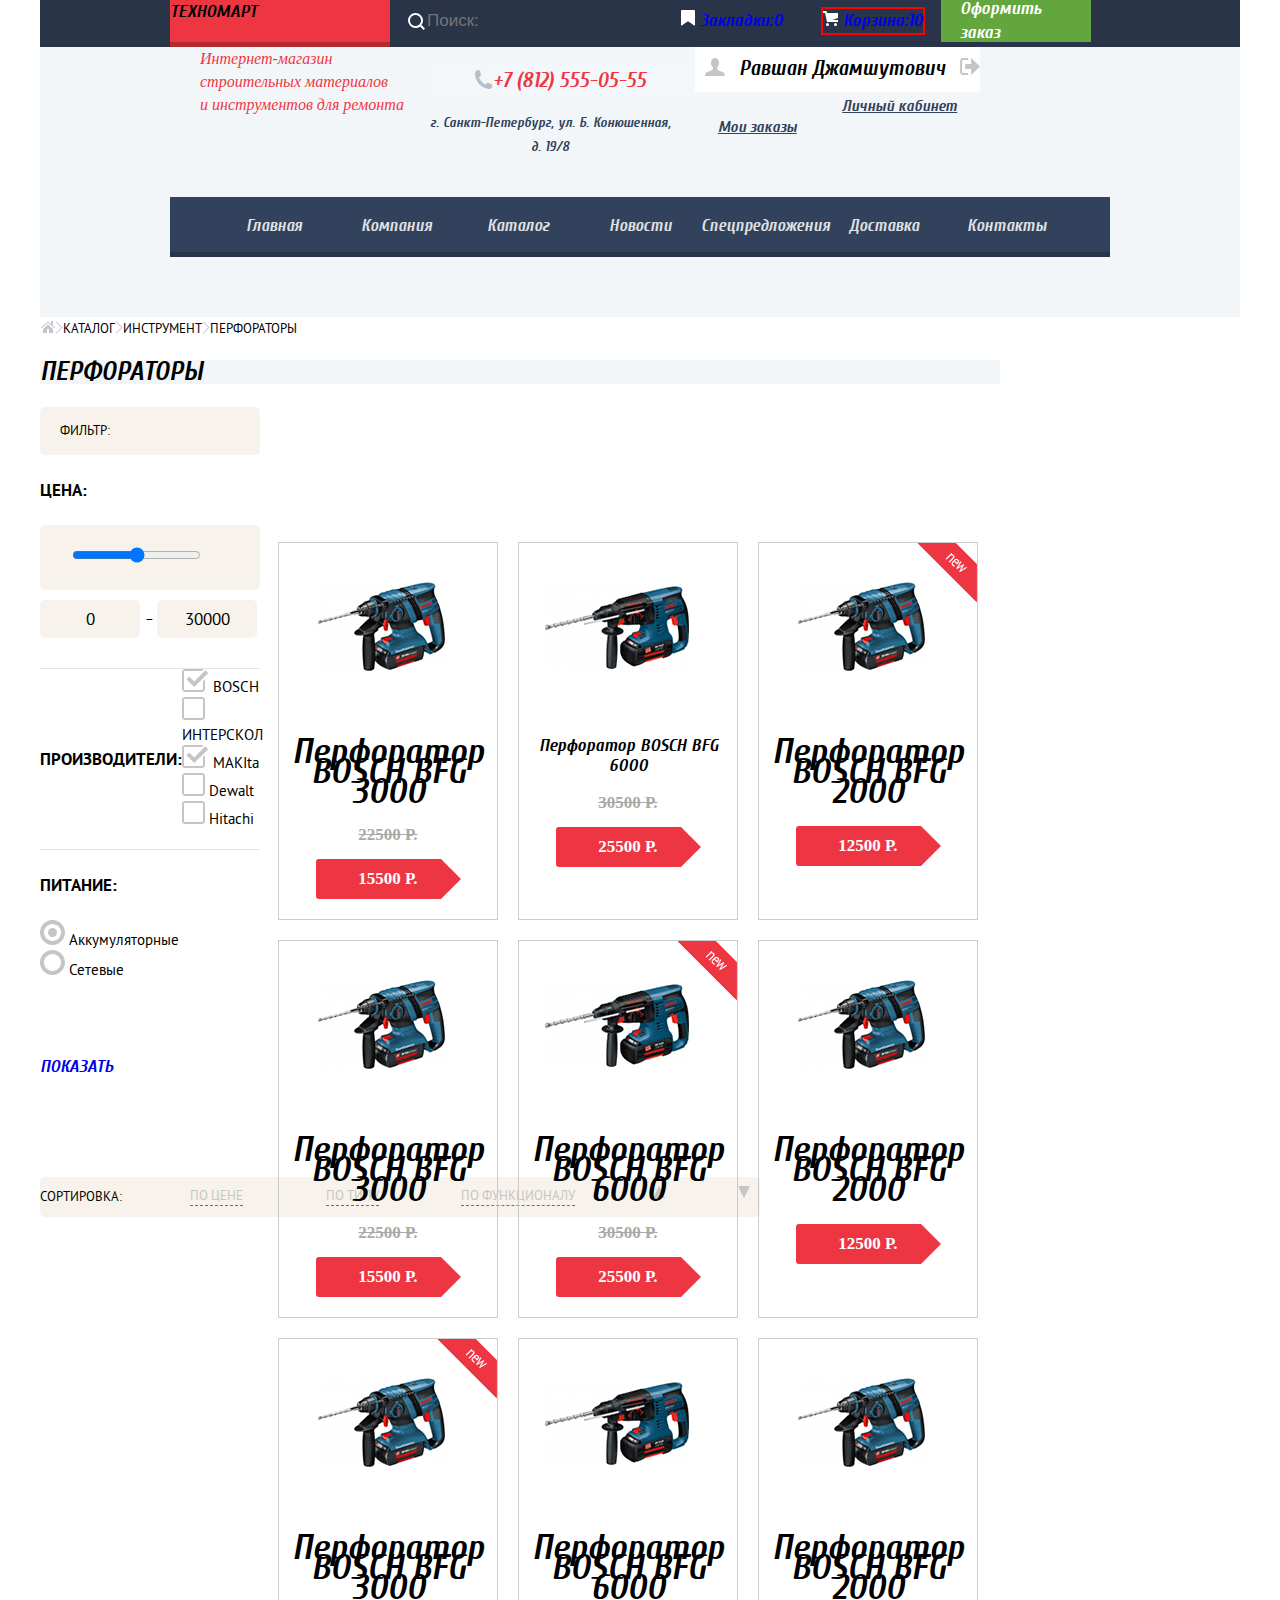
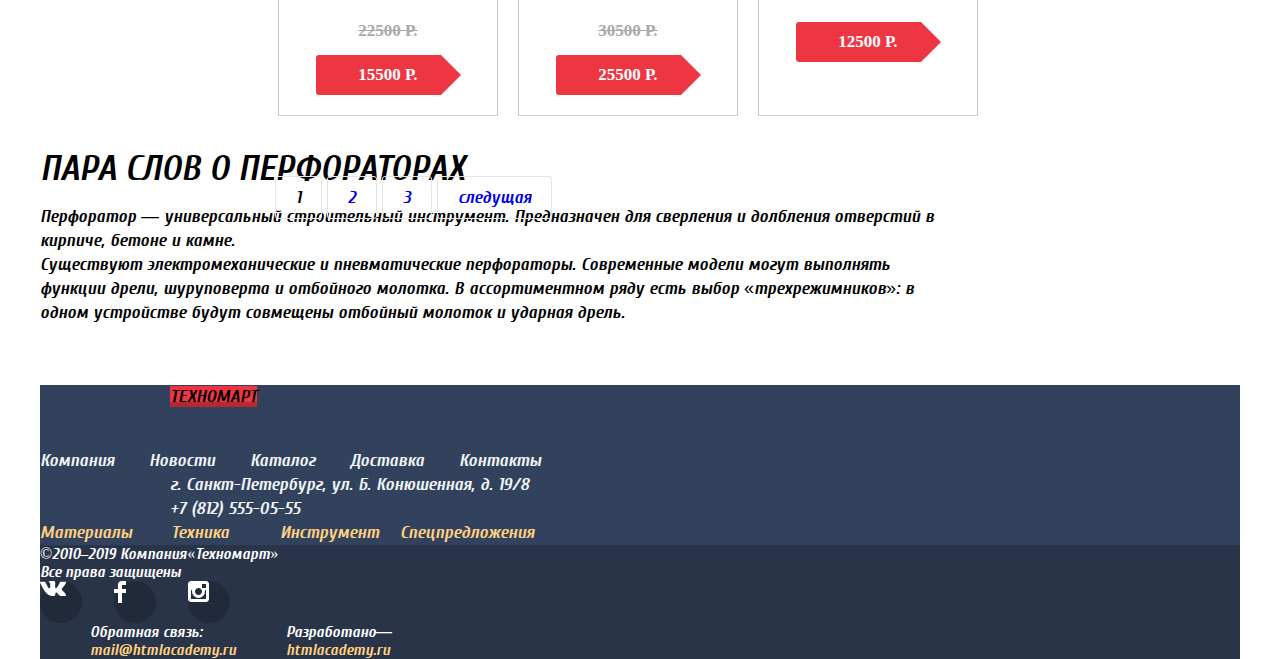
==== commit f43a14c0: "смена имен" ====
--- a/catalog.html
+++ b/catalog.html
@@ -5,136 +5,129 @@
   <title>Техномарт-Каталог</title>
   <link href="css/style.css" rel="stylesheet">
 </head>
-
 <body>
-<header class="holder">
+<header class="container">
 <!---------------------------------Верхнее меню хедера----------------------------------->
-  <div class="top-menu">
+  <div class="header-top">
 <!----------------------------------------------Логотип-------------------------------------------------->
-    <div >
-      <a class="logo">
-        ТЕХНОМАРТ
-      </a>
+    <a class="header-logo">
+      ТЕХНОМАРТ
+    </a>
 <!-----------------------------------------поиск------------------------------------------------->
-      <div class="searching-form">
+    <div class="header-search">
 <!---------- иконка поиска--------->
-        <img src="img/svg/icon-search.svg" alt="Поиск">
-        <form action="https://echo.htmlacademy.ru"  class="" id="serchout" method="POST">
-          <label for="search">
-            <span class="visually=hidden"> Поиск:</span>
-          </label>
-          <input type="search" id="search" name="search" class="search" placeholder="Поиск:">
-        </form>
-      </div>
+      <img src="img/svg/icon-search.svg" alt="Поиск">
+      <form action="https://echo.htmlacademy.ru"  class="searching" id="searching" method="POST">
+        <label for="search">
+          <span class="visually-hidden"> Поиск:</span>
+        </label>
+        <input type="search" id="search" name="search" class="search" placeholder="Поиск:">
+      </form>
+    </div>
 <!----------------------------------------закладки---------------------------------------------->
-      <div class="top-navigation">
-        <label for="bookmark">
-          <a href="#">
-            <!-- ---------иконка закладок------->
-            <img src="img/svg/icon-bookmark.svg" alt="Закладки">
-            Закладки:<output name="bookmark" id="bookmark">0</output>
-          </a>
-        </label>
-      </div>
+    <label for="bookmark" class="header-menu">
+      <a href="#">
+        <!-- ---------иконка закладок------->
+        <img src="img/svg/icon-bookmark.svg" alt="Закладки">
+        Закладки:<output name="bookmark" id="bookmark">0</output>
+      </a>
+    </label>
 <!----------------------------------------Корзина------------------------------------------------------->
-      <div class="top-navigation">
 <!-----------иконка Корзины-------->
-        <label for="cart">
-          <a href="#">
-            <img src="img/svg/icon-cart.svg" alt="Корзина">
-            Корзина:<output name="cart" id="cart">10</output>
-          </a>
-        </label>
-      </div>
+    <label for="cart" class="header-menu">
+      <a href="#" class="header-cart">
+        <img src="img/svg/icon-cart.svg" alt="Корзина">
+        Корзина:<output name="cart" id="cart">10</output>
+      </a>
+    </label>
 <!---------------------------------------оформление заказа-------------------------------------------->
-      <a href="#" class="zakaz">Оформить заказ</a>
-    </div>
+    <a href="#" class="header-checkout">
+      <span class="header-checkout--text">Оформить заказ</span>
+    </a> 
   </div>
 <!------------------------------------- СРЕДНЯЯ ЧАСТЬ ХЕДЕРА ------------------------------->
-  <div class="middle-navigation">
-    <div class="">
-      <div class="pagename">
-        <div class="text">
-          Интернет-магазин строительных материалов <br> и инструментов для ремонта
-        </div>
-      </div>
-      <div class="contact">
-        <a href="tel:+78125550555">
+  <div class="header-middle">
+    <div class="header-information">
+      <span class="header-information--redtext">
+        Интернет-магазин строительных материалов <br>и инструментов для ремонта
+     </span>
+    </div>
+    <div class="header-contacts">
+      <a href="tel:+78125550555" class="header-phone">
 <!------------ иконка телефона ------------------------>
-         <img src="img/svg/icon-phone.svg" alt="телефон">
-         +7 (812) 555-05-55
-        </a>
-        <div class="adress">
-          г. Санкт-Петербург, ул. Б. Конюшенная, д. 19/8
-        </div>
-      </div>
+        <img src="img/svg/icon-phone.svg" alt="телефон">
+        <span> +7 (812) 555-05-55</span>
+      </a>
+      <div class="header-adress">
+        г. Санкт-Петербург, ул. Б. Конюшенная, д. 19/8
+      </div>
+    </div>
 <!-----------------------------------------МЕНЮ ПОЛЬЗОВАТЕЛЯ----------------------------------------------->
 <!----------------------------------------------логин------------------------------------------------->
-      <div class="user-menu user-menu-catalog">
-        <div class="enter-catalog">
-          <a href="">
+    <div class="user-menu user-menu-catalog">
+      <div class="enter-catalog">
+        <a href="">
 <!-----------------иконка входа ----------------------------------->
-            <img src="img/svg/icon-user.svg" alt="Пользователь">
-          </a>
-          <div class="user-name">
-            Равшан Джамшутович
-          </div>
-    <!-------------------------------------------выход------------------------------------------------->
-         <a  href="">
-    <!-------------------иконка выхода ------------------->
-          <img src="img/svg/icon-logout.svg" alt="Выход">
-         </a>
+          <img src="img/svg/icon-user.svg" alt="Пользователь">
+        </a>
+        <div class="user-name">
+          Равшан Джамшутович
         </div>
-    <!----------------------------------------меню личной информации-------------------------------->
-        <div class="cabinet">
-          <p class="point"><a  href="#" >Мои заказы</a></p>
-
-          <a  href="#">Личный кабинет</a>
-        </div>
-      </div>
-    </div>
+<!-------------------------------------------выход------------------------------------------------->
+       <a  href="">
+<!-------------------иконка выхода ------------------->
+        <img src="img/svg/icon-logout.svg" alt="Выход">
+       </a>
+      </div>
+<!----------------------------------------меню личной информации-------------------------------->
+      <div class="cabinet">
+        <p class="point"><a  href="#" >Мои заказы</a></p>
+
+        <a  href="#">Личный кабинет</a>
+      </div>
+    </div>
+<!-------------------------------------Нижнее меню хедера ------------------------------>
+    <ul class="site-navigation notmark ">
+      <li>
+        <a href="index.html">
+          Главная
+        </a>
+      </li>
+      <li>
+        <a href="#">
+          Компания
+        </a>
+      </li>
+      <li>
+        <a >
+          Каталог
+        </a>
+      </li>
+      <li>
+        <a href="#">
+          Новости
+        </a>
+      </li>
+      <li>
+        <a href="#">
+          Спецпредложения
+        </a>
+      </li>
+      <li>
+        <a href="#">
+          Доставка
+        </a>
+      </li>
+      <li>
+        <a href="#">
+          Контакты
+        </a>
+      </li>
+    </ul>
   </div>
-<!-------------------------------------Нижнее меню хедера ------------------------------>
-  <ul class="site-navigation notmark ">
-    <li>
-      <a href="index.html">
-        Главная
-      </a>
-    </li>
-    <li>
-      <a href="#">
-        Компания
-      </a>
-    </li>
-    <li>
-      <a >
-        Каталог
-      </a>
-    </li>
-    <li>
-      <a href="#">
-        Новости
-      </a>
-    </li>
-    <li>
-      <a href="#">
-        Спецпредложения
-      </a>
-    </li>
-    <li>
-      <a href="#">
-        Доставка
-      </a>
-    </li>
-    <li>
-      <a href="#">
-        Контакты
-      </a>
-    </li>
-  </ul>
 </header>
 <!---------------------------------------------------------- КОНТЕНТ---------------------------------------->
-<main class="holder">
+<main class="container">
   <h1 class="visually-hidden">перфоратор купить</h1>
 <!-----------------------------------ХЛЕБНЫЕ КРОШКИ ---------------------------------->
   <div class=" bread">
@@ -257,7 +250,7 @@
 <!----------------------------окно товара 1----------------------------->
     <article class="catalog-item">
       <div>
-        <img src="img/content/Bosch_BFG_3000.jpg" alt=" аккумкляторный перформатор Bosch_BFG_3000, средних размеров, с переключателем режима сверления, перфорирования и отбойный молоток. Фирменной раскрасски синего цвета и красными буквами" width="218" height="168">
+        <img src="img/content/Bosch-BFG3000.jpg" alt=" аккумкляторный перформатор Bosch_BFG_3000, средних размеров, с переключателем режима сверления, перфорирования и отбойный молоток. Фирменной раскрасски синего цвета и красными буквами" width="218" height="168">
         <h1>Перфоратор BOSCH BFG 3000</h1>
         <div class="deleted"> 22500 Р.</div>
         <div class="price">15500 Р.</div>
@@ -270,7 +263,7 @@
 <!----------------------------окно окно товара 2----------------------------->
     <article class="catalog-item">
       <div>
-        <img src="img/content/Bosch_BFG_6000.jpg" alt="аккумкляторный перформатор Bosch_BFG_6000,  Большого размера, с переключателем режима сверления, перфорирования и отбойный молоток. Фирменной раскрасски синего цвета и красными буквами" width="218" height="168">
+        <img src="img/content/Bosch-BFG6000.jpg" alt="аккумкляторный перформатор Bosch_BFG_6000,  Большого размера, с переключателем режима сверления, перфорирования и отбойный молоток. Фирменной раскрасски синего цвета и красными буквами" width="218" height="168">
         <p>Перфоратор BOSCH BFG 6000</p>
         <div class="deleted">30500 Р.</div>
         <div class="price">25500 Р.</div>
@@ -283,7 +276,7 @@
 <!---------------------------окно окно товара 3------------------------------->
     <article class="catalog-item item-new">
       <div>
-        <img src="img/content/Bosch_BFG_2000.jpg" alt="аккумкляторный перформатор Bosch_BFG_2000,  Большого размера, с переключателем режима сверления, перфорирования и отбойный молоток. Фирменной раскрасски синего цвета и красными буквами" width="218" height="168">
+        <img src="img/content/Bosch-BFG2000.jpg" alt="аккумкляторный перформатор Bosch_BFG_2000,  Большого размера, с переключателем режима сверления, перфорирования и отбойный молоток. Фирменной раскрасски синего цвета и красными буквами" width="218" height="168">
         <h1>Перфоратор BOSCH BFG 2000</h1>
         <div class="price">12500 Р.</div>
       </div>
@@ -295,7 +288,7 @@
 <!--------------------------окно окно товара 4-------------------------------->
     <article class="catalog-item">
       <div>
-        <img src="img/content/Bosch_BFG_3000.jpg" alt="аккумкляторный перформатор Bosch_BFG_3000, средних размеров, с переключателем режима сверления, перфорирования и отбойный молоток. Фирменной раскрасски синего цвета и красными буквами" width="218" height="168">
+        <img src="img/content/Bosch-BFG3000.jpg" alt="аккумкляторный перформатор Bosch_BFG_3000, средних размеров, с переключателем режима сверления, перфорирования и отбойный молоток. Фирменной раскрасски синего цвета и красными буквами" width="218" height="168">
         <h1>Перфоратор BOSCH BFG 3000</h1>
         <div class="deleted"> 22500 Р.</div>
         <div class="price">15500 Р.</div>
@@ -308,7 +301,7 @@
     <!------------------------окно окно товара 5---------------------------------->
     <article class="catalog-item item-new">
       <div>
-        <img src="img/content/Bosch_BFG_6000.jpg" alt="аккумкляторный перформатор Bosch_BFG_6000,  Большого размера, с переключателем режима сверления, перфорирования и отбойный молоток. Фирменной раскрасски синего цвета и красными буквами" width="218" height="168">
+        <img src="img/content/Bosch-BFG6000.jpg" alt="аккумкляторный перформатор Bosch_BFG_6000,  Большого размера, с переключателем режима сверления, перфорирования и отбойный молоток. Фирменной раскрасски синего цвета и красными буквами" width="218" height="168">
         <h1>Перфоратор BOSCH BFG 6000</h1>
         <div class="deleted">30500 Р.</div>
         <div class="price">25500 Р.</div>
@@ -321,7 +314,7 @@
 <!------------------------окно окно товара 6---------------------------------->
     <article class="catalog-item">
       <div>
-        <img src="img/content/Bosch_BFG_2000.jpg" alt="аккумкляторный перформатор Bosch_BFG_2000,  Большого размера, с переключателем режима сверления, перфорирования и отбойный молоток. Фирменной раскрасски синего цвета и красными буквами" width="218" height="168">
+        <img src="img/content/Bosch-BFG2000.jpg" alt="аккумкляторный перформатор Bosch_BFG_2000,  Большого размера, с переключателем режима сверления, перфорирования и отбойный молоток. Фирменной раскрасски синего цвета и красными буквами" width="218" height="168">
         <h1>Перфоратор BOSCH BFG 2000</h1>
         <div class="price">12500 Р.</div>
       </div>
@@ -333,7 +326,7 @@
 <!-------------------------окно окно товара 7--------------------------------->
     <article class="catalog-item item-new">
       <div>
-        <img src="img/content/Bosch_BFG_3000.jpg" alt="аккумкляторный перформатор Bosch_BFG_3000, средних размеров, с переключателем режима сверления, перфорирования и отбойный молоток. Фирменной раскрасски синего цвета и красными буквами" width="218" height="168">
+        <img src="img/content/Bosch-BFG3000.jpg" alt="аккумкляторный перформатор Bosch_BFG_3000, средних размеров, с переключателем режима сверления, перфорирования и отбойный молоток. Фирменной раскрасски синего цвета и красными буквами" width="218" height="168">
         <h1>Перфоратор BOSCH BFG 3000</h1>
         <div class="deleted"> 22500 Р.</div>
         <div class="price">15500 Р.</div>
@@ -346,7 +339,7 @@
 <!--------------------------окно окно товара 8--------------------------------->
     <article class="catalog-item">
       <div>
-        <img src="img/content/Bosch_BFG_6000.jpg" alt="аккумкляторный перформатор Bosch_BFG_6000,  Большого размера, с переключателем режима сверления, перфорирования и отбойный молоток. Фирменной раскрасски синего цвета и красными буквами" width="218" height="168">
+        <img src="img/content/Bosch-BFG6000.jpg" alt="аккумкляторный перформатор Bosch_BFG_6000,  Большого размера, с переключателем режима сверления, перфорирования и отбойный молоток. Фирменной раскрасски синего цвета и красными буквами" width="218" height="168">
         <h1>Перфоратор BOSCH BFG 6000</h1>
         <div class="deleted">30500 Р.</div>
         <div class="price">25500 Р.</div>
@@ -359,7 +352,7 @@
 <!--------------------------окно окно товара 9--------------------------------->
     <article class="catalog-item">
       <div>
-        <img src="img/content/Bosch_BFG_2000.jpg" alt="аккумкляторный перформатор Bosch_BFG_2000,  Большого размера, с переключателем режима сверления, перфорирования и отбойный молоток. Фирменной раскрасски синего цвета и красными буквами" width="218" height="168">
+        <img src="img/content/Bosch-BFG2000.jpg" alt="аккумкляторный перформатор Bosch_BFG_2000,  Большого размера, с переключателем режима сверления, перфорирования и отбойный молоток. Фирменной раскрасски синего цвета и красными буквами" width="218" height="168">
         <h1>Перфоратор BOSCH BFG 2000</h1>
         <div class="price">12500 Р.</div>
       </div>
@@ -387,7 +380,7 @@
     </div>
   </section>
 </main>
-<footer class="holder">
+<footer class="container">
 <!-------------------------------логотип + список------------------------------->
   <section class="main-footer">
 <!-----------------на главную ----------------->
--- a/css/style.css
+++ b/css/style.css
@@ -1,34 +1,35 @@
 @font-face{
 	font-family: cuprum;
-	src:local("cuprum.woff2"),
-		local("cuprum.woff");
+	src:url("../fonts/cuprum.woff2"),
+		url("./fonts/cuprum.woff");
+	font-weight: 
 }		
 @font-face{
-	font-family: cuprumbold;
-	src:local("cuprumbold.woff2"),
-		local("fonts/cuprumbold.woff"),
+	font-family: cuprum;
+	src:url("../fonts/cuprumbold.woff2"),
+		url("../fonts/cuprumbold.woff"),
 	font-weight: bold;
 }		
 @font-face{
-	font-family: cuprumitalic;
-	src:local("cuprumitalic.woff2"),
-		local("cuprumitalic.woff");
+	font-family: cuprum;
+	src:url("../fonts/cuprumitalic.woff2"),
+		url("cuprumitalic.woff");
 }		
 @font-face{
-	font-family: cuprumbolditalic;
-	src:local("cuprumbolditalic.woff2"),
-		local("cuprumbolditalic.woff"),
+	font-family: cuprum;
+	src:url("../fonts/cuprumbolditalic.woff2"),
+		url("../fonts/cuprumbolditalic.woff"),
 	font-weight: bold;
 }		
 @font-face{
 	font-family: ptsans;
-	src:local("ptsans.woff2"),
-		local("ptsans.woff");
+	src:url("../fonts/ptsans.woff2"),
+		url("../fonts/ptsans.woff");
 }		
 @font-face{	
-	font-family: ptsansbold;
-	src:local("ptsansbold.woff2"),
-		local("ptsansbold.woff");
+	font-family: ptsans;
+	src:url("../fonts/ptsansbold.woff2"),
+		url("../fonts/ptsansbold.woff");
 	font-weight: bold;	
 }
 
@@ -39,12 +40,12 @@
 	font-family: "cuprum", "ptsans", Arial, sans-serif;
 	font-size: 18px;
 	line-height: 24px;
-	font-weight: 700;
+	font-weight: 400;
 	color: black;
 	text-transform: none;
 
 	background-color: white;
-	background-image:url(../img/content/main_bg.png);
+	
 	background-position: top center;
 	background-repeat: no-repeat;
 }
@@ -82,28 +83,27 @@
 	padding: 0;
 }
 
-.holder{
+.container{
 	width: 1200px;
-	height: 100%;
 	margin-left: auto;
 	margin-right: auto;
 }
 
 /* ---------------------------общее форматирование хедера-----------------*/
 
-.top-menu{
+.header-top{
 	display: flex;
 	flex-wrap: wrap;
 	background-color:#293449;
-	width: 1200px;
-	height: 42px;
+	width: 100%;
+	
 	padding-right: 130px;
 	padding-left: 130px;
 	box-sizing: border-box;
 	
 }
 
-.middle-menu{
+.header-middle{
 	display: flex;
 	flex-wrap: wrap;
 	background-color:#f3f6f8;
@@ -112,7 +112,7 @@
  }
 
 /* -------------------------форматирование хедера-------------- */
-.logo{
+.header-logo{
 	box-sizing: border-box;
 	background-color:#ee3643;
 
@@ -132,7 +132,7 @@
 	box-shadow: inset 0px -5px 0px #8e1e26;
 }
 /*-------------------------Форма поиска---------------------*/
-.searching-form{
+.header-search{
 	box-sizing: border-box;
 	display: flex;
 	color: #ffffff;
@@ -143,20 +143,20 @@
 	padding-left: 18px;
 	align-items: center;
 }
-.searching-form input{
+.header-search input{
 	border: none;
 	background-color:#293449;
 
 	font-size: 17px;
 	line-height: 18px;
 }
-.searching-form: focus{
+.header-search: focus{
 	background-color:#ffffff;
 	color: black;
 }
 
 /*-------------------------Границы кнопок верхнего меню---------------------*/
-.lable-holder{
+.header-menu{
 	box-sizing: border-box;
 	display: flex;
 	width: 140px;
@@ -166,12 +166,12 @@
 
 }
 
-.cart{
+.header-cart{
 	box-sizing: border-box;
 	border: 2px solid red;
 }
 /*-------------------------Кнопка оформления заказа---------------------*/
-.checkout-holder{
+.header-checkout{
 	box-sizing: border-box;
 	display: flex;
 	background-color:#63a63e;
@@ -186,15 +186,13 @@
 	align-items: center;
 }
 
-.checkout{
+.header-checkout--text{
 	box-sizing: border-box;
 	font-family: cuprum;
 	font-style: normal;
 	font-weight: normal;
 	font-size: 18px;
 	line-height: 24px;
-	display: flex;
-	align-items: center;
 }
 a.checkout:hover{
 	background-color:#5fbb2d;
@@ -206,15 +204,14 @@
 }
 
 /*-------------------------средняя часть хедера---------------------*/
-.main-information{
+.header-information{
 	box-sizing: content-box;
 	display: flex;
 	width: 205px;
 	height: 71px;
 	margin-left: 160px;	
 }
-.text{
-	box-sizing: content-box;
+.header-information--redtext{
 	font-family: cprum;
 	font-size: 16px;
 	font-style: italic;
@@ -226,7 +223,7 @@
 
 
  }
-.contacts{
+.header-contacts{
 	display: flex;
 	flex-wrap: wrap;
 	align-items: center;
@@ -236,10 +233,10 @@
 	margin-left: 20px;
 }
 
-.contact svg{
+.header-contact svg{
 	margin-right: 40px;
 }
-.phone{
+.header-phone{
 	display: flex;
 	justify-content: center;
 	box-sizing: border-box;
@@ -257,7 +254,7 @@
 
 	align-items: center;
 }
-.adress{
+.header-adress{
 	display: flex;
 	box-sizing: border-box;
 	width: 250px;
@@ -273,7 +270,7 @@
 	align-items: center;
 }
 
-.user-menu{
+.header-personal-area{
 	width: 285px;
 	display: flex;
 	flex-wrap: wrap;
@@ -893,7 +890,7 @@
 
 	top:2022px;
 	left: 360px;
-	background-image: url(../img/vert_menu_service.png);
+	background-image: url(../img/vert-divider.png);
 	background-repeat: no-repeat;
 	border: 1px solid transparent;
 	z-index: 3;
